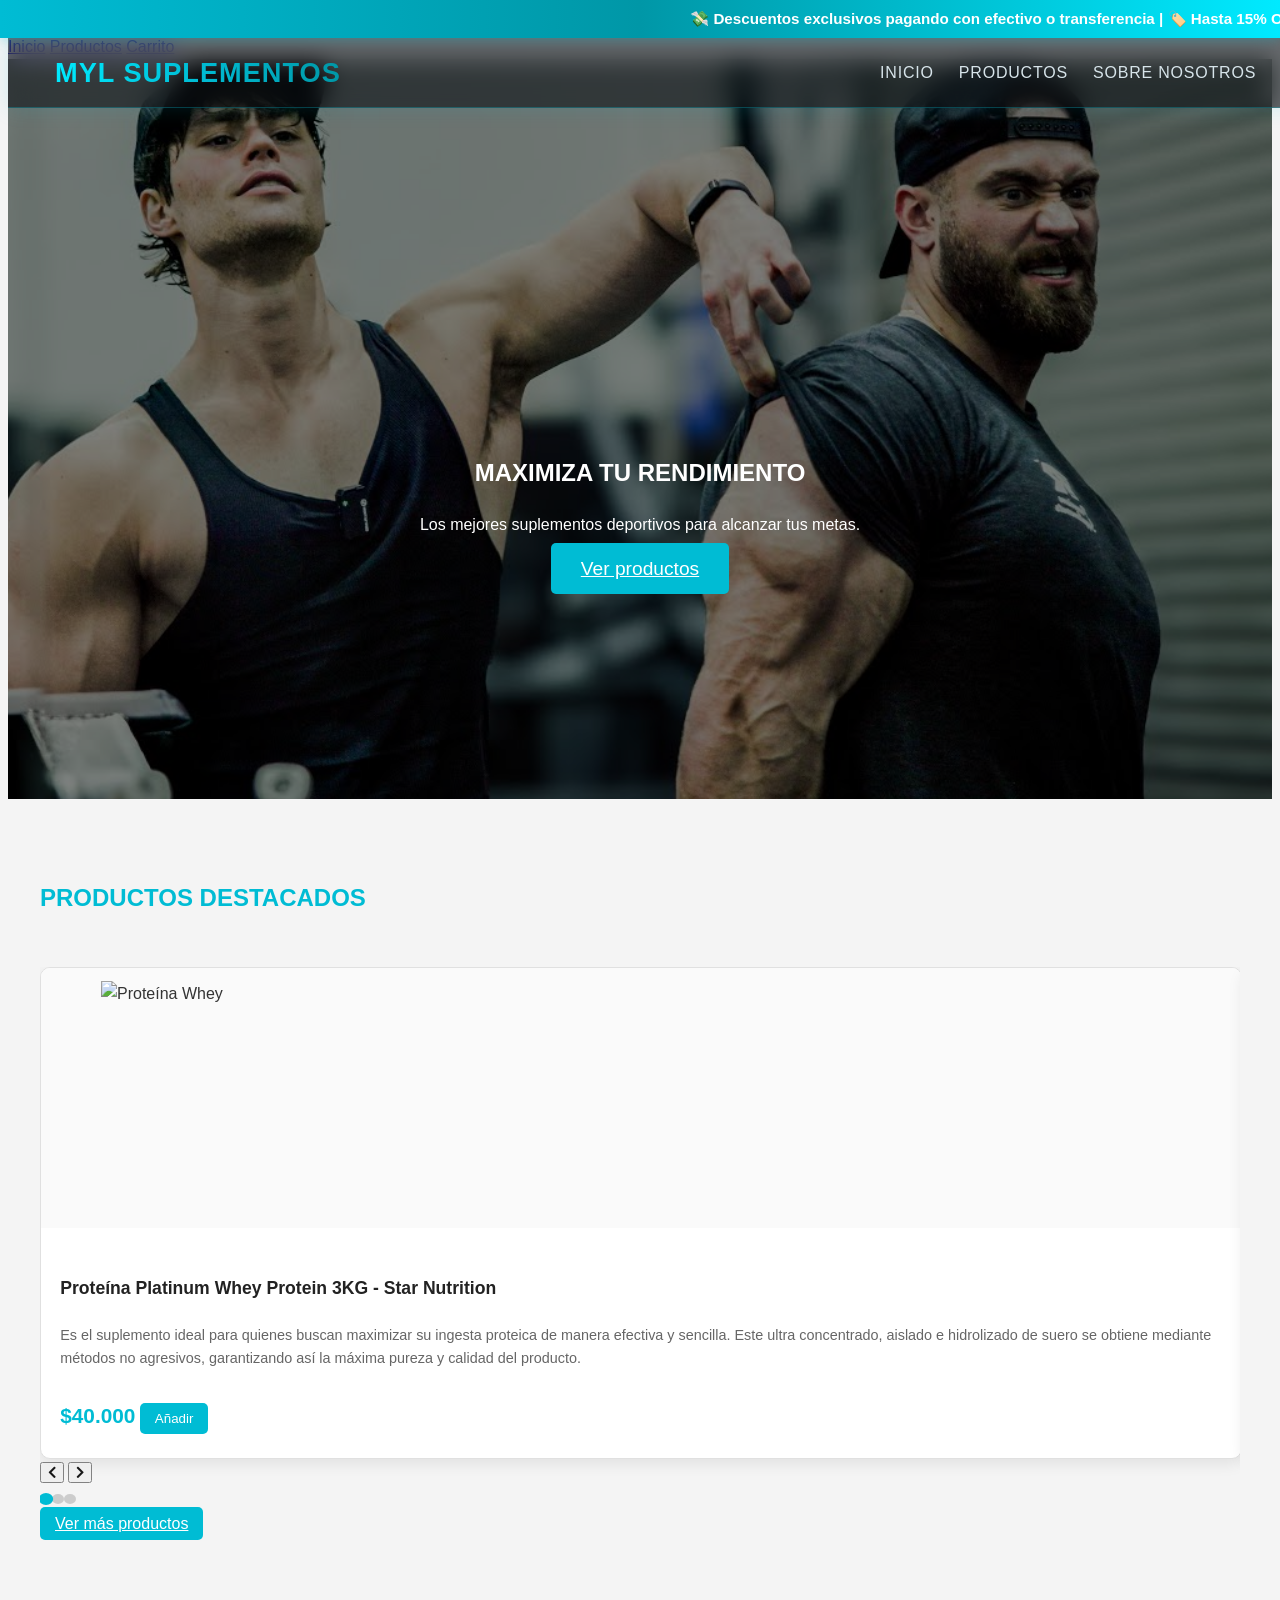
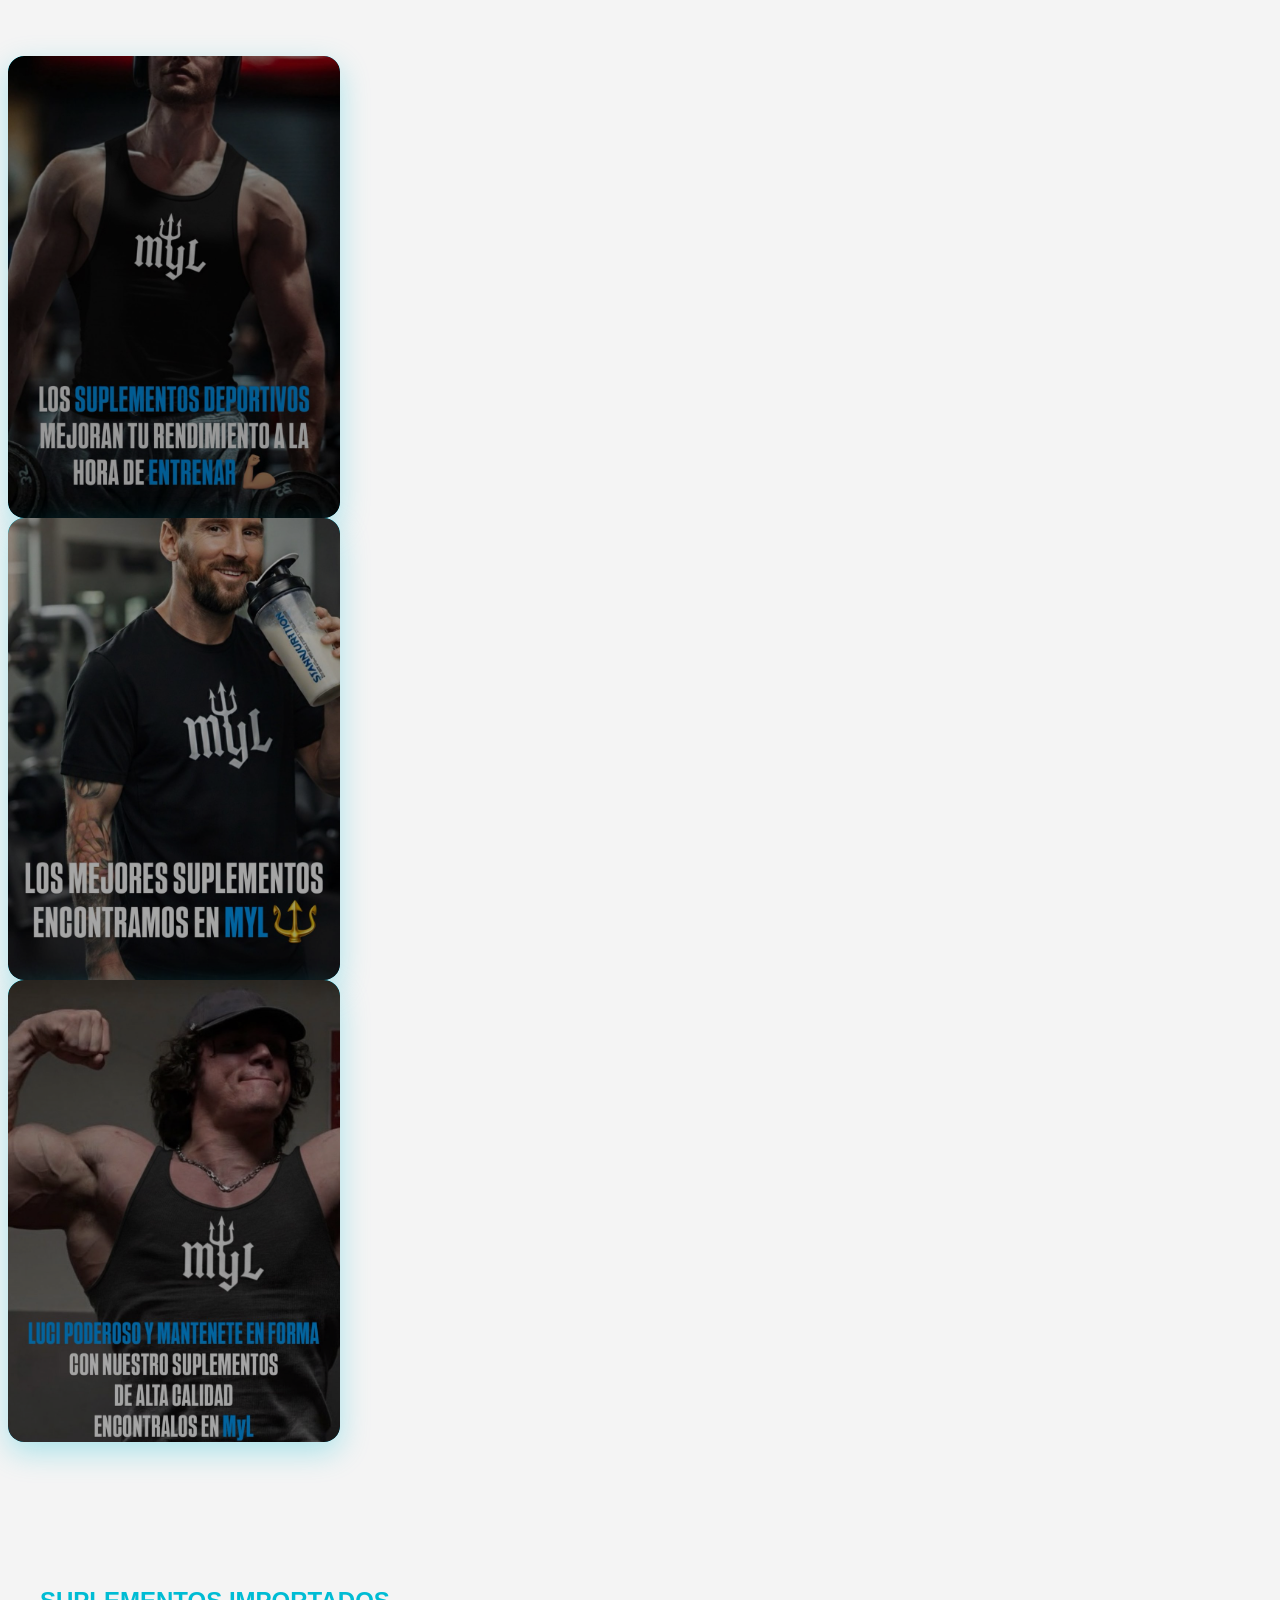
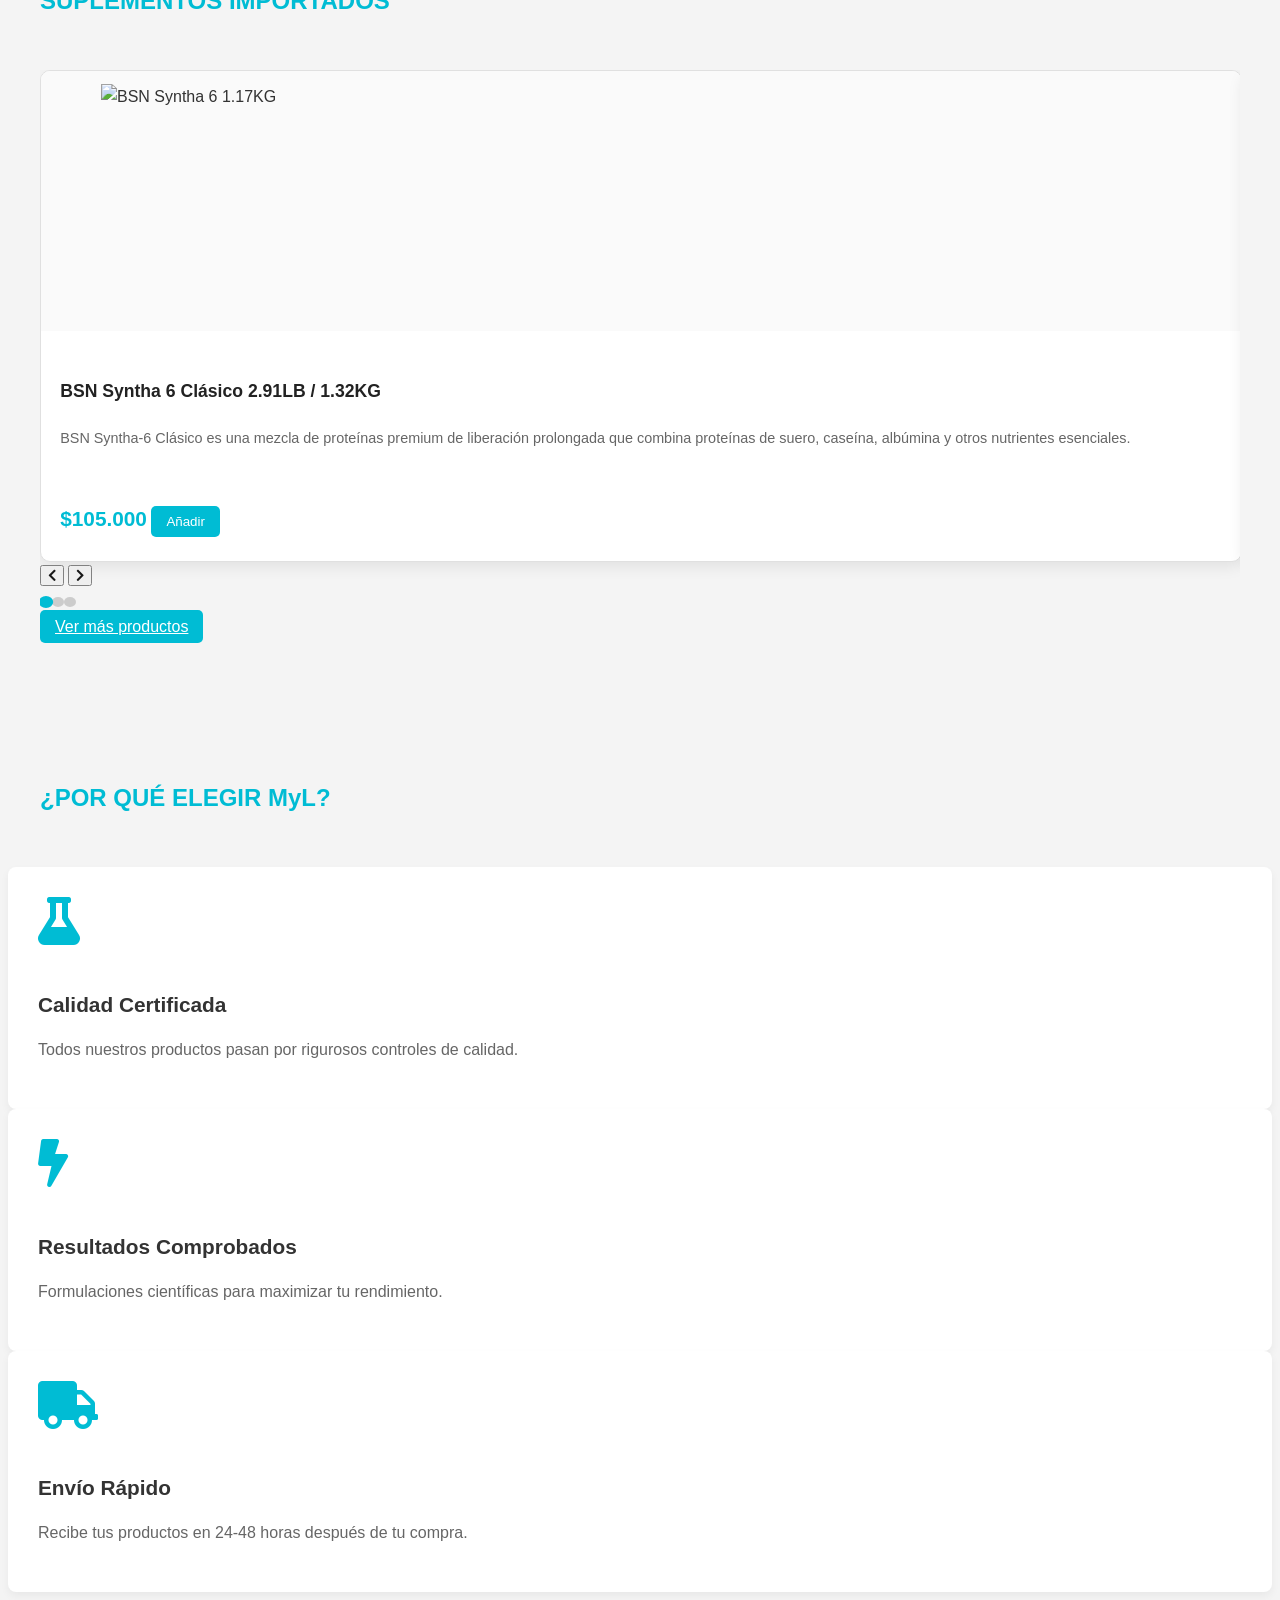
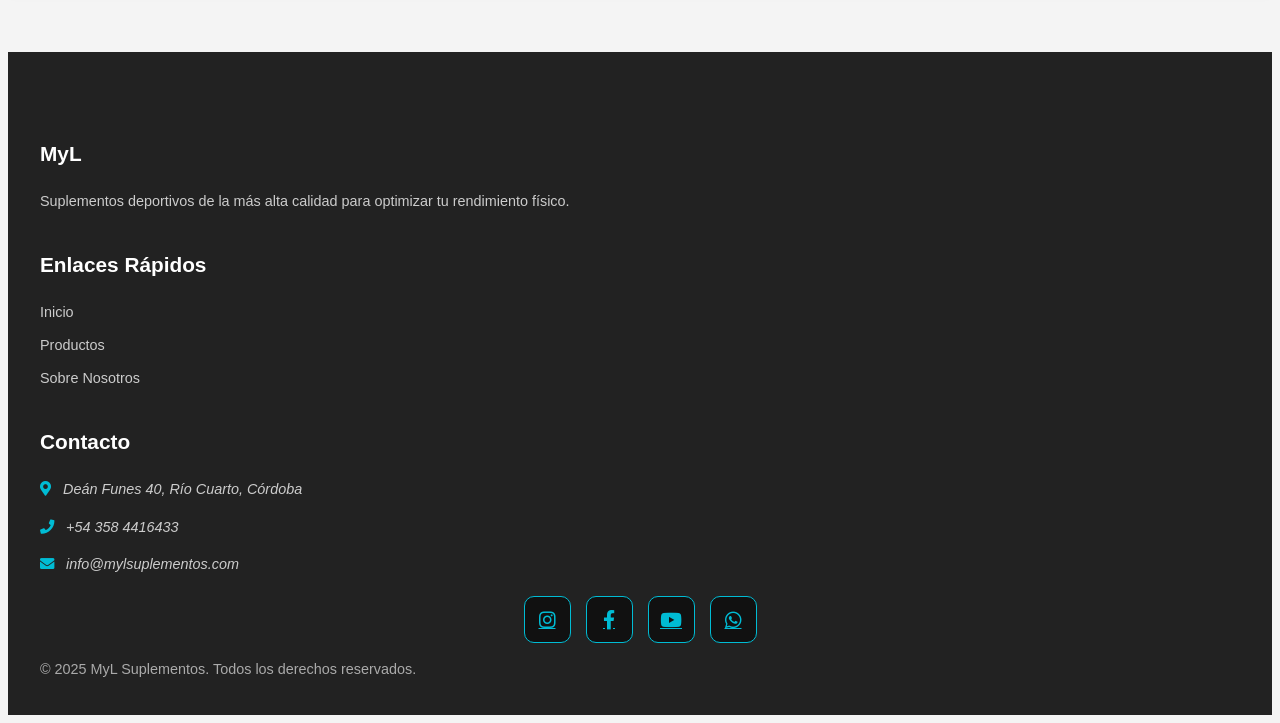
==== index.html @ dba3618d "mylsuplementos" ====
<!DOCTYPE html>
<html lang="es">
<head>
  <meta charset="UTF-8">
  <meta name="viewport" content="width=device-width, initial-scale=1.0">
  <title>Inicio - MyL Suplementos</title>

  <!-- Estilos personalizados -->
  <link rel="stylesheet" href="./css/styles.css">

  <!-- UnoCSS (solo como helper de grillas y utilidades) -->
  <script src="https://cdn.jsdelivr.net/npm/@unocss/runtime/uno.global.js"></script>
  <link rel="stylesheet" href="https://cdn.jsdelivr.net/npm/@unocss/reset/tailwind.css">

  <!-- Font Awesome -->
  <link rel="stylesheet" href="https://cdnjs.cloudflare.com/ajax/libs/font-awesome/5.15.4/css/all.min.css">
  <link rel="shortcut icon" href="/images/logo/logo.png" type="image/x-icon">
</head>
<body>

 <!-- Banner superior dinámico -->
<div class="top-banner">
  <div class="banner-track">
    💸 Descuentos exclusivos pagando con <strong>efectivo o transferencia</strong> | 🏷️ Hasta <strong>15% OFF</strong> en productos seleccionados | 🚚 Envíos gratis en compras mayores a <strong>$50.000</strong>
  </div>
</div>

<!-- Navbar Profesional -->
<nav class="navbar">
  <div class="container navbar-content">
    <!-- Logo -->
    <a href="index.html" class="navbar-brand">MyL Suplementos</a>

    <!-- Botón menú hamburguesa -->
    <button class="menu-toggle" id="menu-toggle" aria-label="Abrir menú">
      <i class="fas fa-bars"></i>
    </button>

    <!-- Enlaces -->
    <div class="navbar-links" id="navbar-links">
      <a href="index.html" class="nav-link">Inicio</a>
      <a href="productos.html" class="nav-link">Productos</a>
      <a href="sobrenosotros.html" class="nav-link">Sobre Nosotros</a>
      <a href="cart.html" class="nav-link cart-link">
        <i class="fas fa-shopping-cart"></i>
        <span id="cart-count">0</span>
      </a>
    </div>
  </div>
</nav>

<!-- Menú desktop -->
      <nav class="hidden md:flex space-x-6">
        <a href="index.html" class="hover:text-cyan-600 transition">Inicio</a>
        <a href="productos.html" class="hover:text-cyan-600 transition">Productos</a>
        <a href="cart.html" class="hover:text-cyan-600 transition relative">
          Carrito
          <span id="cart-count" class="hidden absolute -top-2 -right-3 bg-cyan-600 text-white text-xs rounded-full px-1.5"></span>
        </a>
      </nav>
    </div>


 <!-- Menú mobile -->
    <nav id="mobile-menu" class="hidden flex-col bg-white border-t border-gray-200 md:hidden">
      <a href="index.html" class="py-2 px-4 border-b border-gray-100 hover:bg-gray-50">Inicio</a>
      <a href="productos.html" class="py-2 px-4 border-b border-gray-100 hover:bg-gray-50">Productos</a>
      <a href="cart.html" class="py-2 px-4 hover:bg-gray-50">Carrito</a>
    </nav>
  </header>

<!-- Catálogo de Productos -->
<section class="catalogo-section relative py-16 px-4 bg-cover bg-center">
  <div class="container mx-auto overlay rounded-xl p-8">
    <h2 class="text-center text-3xl font-bold mb-2">MAXIMIZA TU <span class="text-cyan-400">RENDIMIENTO</span></h2>
    <p class="text-center text-lg mb-10 text-gray-300">Los mejores suplementos deportivos para alcanzar tus metas.</p>

    <div class="grid grid-cols-1 md:grid-cols-3 gap-8">
      <!-- Aquí van tus productos -->
    </div>

    <div class="text-center mt-8">
      <a href="productos.html" class="btn-accent btn-lg inline-flex items-center gap-2">Ver productos</a>
    </div>
  </div>
</section>

  <!-- PRODUCTOS DESTACADOS -->
<section id="productos" class="py-16 bg-gray-100">
  <div class="container mx-auto relative">
    <h2 class="section-title text-center mb-10">
      <span class="text-accent">PRODUCTOS DESTACADOS</span>
    </h2>

    <div class="carousel-container relative overflow-hidden">
      <div class="carousel-track flex transition-transform duration-700 ease-in-out">
        <!-- Producto 1 -->
        <div class="product-card min-w-full md:min-w-[33.3333%]">
          <div class="product-image">
            <img src="https://starnutrition.com.ar/cdn/shop/files/PWP-3Kg-Strawberry.png?v=1718218523&width=550" alt="Proteína Whey">
          </div>
          <div class="product-body">
            <h5 class="product-title">Proteína Platinum Whey Protein 3KG - Star Nutrition</h5>
            <p class="product-description">Es el suplemento ideal para quienes buscan maximizar su ingesta proteica de manera efectiva y sencilla. Este ultra concentrado, aislado e hidrolizado de suero se obtiene mediante métodos no agresivos, garantizando así la máxima pureza y calidad del producto.</p>
            <div class="flex justify-between items-center mt-4">
              <span class="product-price">$40.000</span>
              <button class="btn-accent add-to-cart" data-product-id="1" data-product-name="Proteína Whey Protein 3KG" data-price="40000">Añadir</button>
            </div>
          </div>
        </div>

        <!-- Producto 2 -->
        <div class="product-card min-w-full md:min-w-[33.3333%]">
          <div class="product-image">
            <img src="https://starnutrition.com.ar/cdn/shop/files/CreatineM-300g.png?v=1718218487" alt="Creatina">
          </div>
          <div class="product-body">
            <h5 class="product-title">Creatina Monohidratada 300G - Star Nutrition</h5>
            <p class="product-description">Es un suplemento premium diseñado para maximizar tu rendimiento y ayudarte a alcanzar tus metas fitness para mejorar el rendimiento físico y aumentar la masa muscular.</p>
            <div class="flex justify-between items-center mt-4">
              <span class="product-price">$34.000</span>
              <button class="btn-accent add-to-cart" data-product-id="2" data-product-name="Creatina 300G" data-price="34000">Añadir</button>
            </div>
          </div>
        </div>

        <!-- Producto 3 -->
        <div class="product-card min-w-full md:min-w-[33.3333%]">
          <div class="product-image">
            <img src="https://starnutrition.com.ar/cdn/shop/files/PumpV8-WMEL_256a8bca-27cd-4ba8-8dc8-edffe507986d.png?v=1719843200" alt="Pre Entreno">
          </div>
          <div class="product-body">
            <h5 class="product-title">Pre Entreno Pump V8 285G</h5>
            <p class="product-description">Es el nuevo pre-entreno con una fórmula 100% renovada, ideal para quienes buscan maximizar su rendimiento deportivo.</p>
            <div class="flex justify-between items-center mt-4">
              <span class="product-price">$37.000</span>
              <button class="btn-accent add-to-cart" data-product-id="3" data-product-name="Pre Entreno Pump V8" data-price="37000">Añadir</button>
            </div>
          </div>
        </div>
      </div>

      <!-- Botones -->
      <button class="prev-btn absolute top-1/2 left-4 transform -translate-y-1/2 z-20 bg-cyan-600 text-white px-4 py-3 rounded-full shadow-md hover:bg-cyan-700">
        <i class="fas fa-chevron-left"></i>
      </button>
      <button class="next-btn absolute top-1/2 right-4 transform -translate-y-1/2 z-20 bg-cyan-600 text-white px-4 py-3 rounded-full shadow-md hover:bg-cyan-700">
        <i class="fas fa-chevron-right"></i>
      </button>

      <!-- Indicadores -->
      <div class="carousel-indicators flex justify-center mt-8 gap-2 z-10 relative"></div>
    </div>

    <div class="text-center mt-10">
      <a href="productos.html" class="btn-accent btn-lg inline-flex items-center gap-2">Ver más productos</a>
    </div>
  </div>
</section>
 
<!-- Sección triple de tarjetas promocionales -->
<section class="py-20 bg-gray-950 flex flex-col md:flex-row justify-center items-center gap-10 text-center">
  <!-- Card 1: David Laid -->
  <div class="card myl-card">
    <div class="card-info">
    </div>
  </div>

  <!-- Card 2: Messi -->
  <div class="card myl-card myl-card-messi">
    <div class="card-info">
    </div>
  </div>

  <!-- Card 3: Sam Sulek -->
  <div class="card myl-card myl-card-sam">
    <div class="card-info">

    </div>
  </div>
</section>

<!-- SUPLEMENTOS IMPORTADOS -->
<section id="importados" class="py-16 bg-gray-100">
  <div class="container mx-auto relative">
    <h2 class="section-title text-center mb-10">
      <span class="text-accent">SUPLEMENTOS IMPORTADOS</span>
    </h2>

    <!-- Carrusel -->
    <div class="carousel-container relative overflow-hidden">
      <div class="carousel-track flex transition-transform duration-700 ease-in-out">
        
        <!-- Producto 1 -->
        <div class="product-card min-w-full md:min-w-[33.3333%]">
          <div class="product-image">
            <img src="https://acdn-us.mitiendanube.com/stores/006/011/728/products/bsn-syntha-6-basic_pastel-de-canela-tostado-1-17kg_01-editado-96f55e70aed107262117496044057549-1024-1024.webp" alt="BSN Syntha 6 1.17KG">
          </div>
          <div class="product-body">
            <h5 class="product-title">BSN Syntha 6 Clásico 2.91LB / 1.32KG</h5>
            <p class="product-description">
              BSN Syntha-6 Clásico es una mezcla de proteínas premium de liberación prolongada que combina proteínas de suero, caseína, albúmina y otros nutrientes esenciales. 
            </p>
            <div class="flex justify-between items-center mt-4">
              <span class="product-price">$105.000</span>
              <button class="btn-accent add-to-cart" data-product-id="5" data-product-name="BSN Syntha 6 Clasico 2.91LB/1.32KG" data-price="105000">Añadir</button>
            </div>
          </div>
        </div>

        <!-- Producto 2 -->
        <div class="product-card min-w-full md:min-w-[33.3333%]">
          <div class="product-image">
            <img src="https://acdn-us.mitiendanube.com/stores/006/011/728/products/bsn-creatine-309g_01-6fcb4610d672b4a4ce17496039676463-1024-1024.webp" alt="BSN Creatina 300G">
          </div>
          <div class="product-body">
            <h5 class="product-title">BSN Creatine Monohydrate 309G</h5>
            <p class="product-description">
              La Creatina Monohidrato de BSN es un suplemento de alta calidad diseñado para aumentar la fuerza, potencia y rendimiento durante entrenamientos de alta intensidad. 
            </p>
            <div class="flex justify-between items-center mt-4">
              <span class="product-price">$55.000</span>
              <button class="btn-accent add-to-cart" data-product-id="6" data-product-name="BSN Creatine Monohydrate 309G" data-price="55000">Añadir</button>
            </div>
          </div>
        </div>

        <!-- Producto 3 -->
        <div class="product-card min-w-full md:min-w-[33.3333%]">
          <div class="product-image">
            <img src="https://acdn-us.mitiendanube.com/stores/006/011/728/products/xtrenght-best-whey-2-lbs-chocolate-b831e06cf715eda02c17502094071340-1024-1024.webp" alt="XTRENGHT Best Whey 2 LBS">
          </div>
          <div class="product-body">
            <h5 class="product-title">XTRENGHT Best Whey 2 LBS</h5>
            <p class="product-description">
              XTRENGHT Creatine 500 GRS es un suplemento de monohidrato de creatina micronizada de máxima pureza en formato económico, ideal para ciclos prolongados de entrenamiento.
            </p>
            <div class="flex justify-between items-center mt-4">
              <span class="product-price">$40.000</span>
              <button class="btn-accent add-to-cart" data-product-id="7" data-product-name="XTRENGHT Best Whey 2 LBS" data-price="40000">Añadir</button>
            </div>
          </div>
        </div>
      </div> <!-- Fin .carousel-track -->

      <!-- Botones -->
      <button class="prev-btn absolute top-1/2 left-4 transform -translate-y-1/2 z-20 bg-cyan-600 text-white px-4 py-3 rounded-full shadow-md hover:bg-cyan-700">
        <i class="fas fa-chevron-left"></i>
      </button>
      <button class="next-btn absolute top-1/2 right-4 transform -translate-y-1/2 z-20 bg-cyan-600 text-white px-4 py-3 rounded-full shadow-md hover:bg-cyan-700">
        <i class="fas fa-chevron-right"></i>
      </button>

      <!-- Indicadores -->
      <div class="carousel-indicators flex justify-center mt-8 gap-2 z-10 relative"></div>
    </div> <!-- Fin .carousel-container -->

    <div class="text-center mt-10">
      <a href="productos.html" class="btn-accent btn-lg inline-flex items-center gap-2">Ver más productos</a>
    </div>
  </div>
</section>


  <!-- Beneficios -->
  <section id="beneficios" class="py-16">
    <div class="container text-center mb-10">
      <h2 class="section-title"><span class="text-accent">¿POR QUÉ ELEGIR MyL?</span></h2>
    </div>
    <div class="grid grid-cols-1 md:grid-cols-3 gap-8">
      <div class="benefit-card text-center">
        <i class="fas fa-flask fa-3x"></i>
        <h4>Calidad Certificada</h4>
        <p>Todos nuestros productos pasan por rigurosos controles de calidad.</p>
      </div>
      <div class="benefit-card text-center">
        <i class="fas fa-bolt fa-3x"></i>
        <h4>Resultados Comprobados</h4>
        <p>Formulaciones científicas para maximizar tu rendimiento.</p>
      </div>
      <div class="benefit-card text-center">
        <i class="fas fa-truck fa-3x"></i>
        <h4>Envío Rápido</h4>
        <p>Recibe tus productos en 24-48 horas después de tu compra.</p>
      </div>
    </div>
  </section>

  <!-- Footer -->
  <footer class="contenedor-footer">
  <div class="container grid grid-cols-1 md:grid-cols-3 gap-8 text-center md:text-left">
    <!-- Columna 1 -->
    <div>
      <h5 class="footer-title">MyL</h5>
      <p>Suplementos deportivos de la más alta calidad para optimizar tu rendimiento físico.</p>
    </div>

    <!-- Columna 2 -->
    <div>
      <h5 class="footer-title">Enlaces Rápidos</h5>
      <ul class="footer-links">
        <li><a href="index.html">Inicio</a></li>
        <li><a href="productos.html">Productos</a></li>
        <li><a href="sobrenosotros.html">Sobre Nosotros</a></li>
      </ul>
    </div>

    <!-- Columna 3 -->
    <div>
      <h5 class="footer-title">Contacto</h5>
      <address>
        <p><i class="fas fa-map-marker-alt"></i> Deán Funes 40, Río Cuarto, Córdoba</p>
        <p><i class="fas fa-phone"></i> +54 358 4416433</p>
        <p><i class="fas fa-envelope"></i> info@mylsuplementos.com</p>
      </address>

      <!-- Redes Sociales -->
      <div class="footer-social">
        <a href="https://www.instagram.com/mylsuplementos" target="_blank" aria-label="Instagram" class="socialContainer containerInstagram">
          <i class="fab fa-instagram"></i>
        </a>
        <a href="https://www.facebook.com/mylsuplementos" target="_blank" aria-label="Facebook" class="socialContainer containerFacebook">
          <i class="fab fa-facebook-f"></i>
        </a>
        <a href="https://www.youtube.com/mylsuplementos" target="_blank" aria-label="Youtube" class="socialContainer containerYoutube">
          <i class="fab fa-youtube"></i>
        </a>
        <a href="https://wa.me/543584336441" target="_blank" aria-label="WhatsApp" class="socialContainer containerWhatsapp">
          <i class="fab fa-whatsapp"></i>
        </a>
      </div>
    </div>
  </div>

  <div class="container text-center border-top mt-8 pt-4">
    <p class="m-0">© 2025 MyL Suplementos. Todos los derechos reservados.</p>
  </div>
</footer>

<!-- Contenedor de notificaciones -->
<div id="toast-container" class="fixed bottom-4 right-4 space-y-2 z-50"></div>

<script src="/js/script.js"></script>

</body>
</html>
---- css/styles.css ----
/* Estilos Generales */
body {
    font-family: 'Arial', sans-serif;
    line-height: 1.6;
    color: #333;
    background-color: #f4f4f4;
}

.container {
    max-width: 1200px;
    margin: 0 auto;
    padding: 0 15px;
}

/* ==== BANNER SUPERIOR ANIMADO ==== */
.top-banner {
  position: fixed;
  top: 0;
  left: 0;
  width: 100%;
  height: 38px;
  overflow: hidden;
  background: linear-gradient(90deg, #00bcd4, #0097a7, #00eaff);
  color: #fff;
  font-weight: 600;
  font-size: 0.95rem;
  display: flex;
  align-items: center;
  justify-content: center;
  z-index: 1200; /* más alto que la navbar */
  box-shadow: 0 2px 12px rgba(0, 188, 212, 0.3);
}

.banner-track {
  white-space: nowrap;
  display: inline-block;
  animation: scroll-banner 20s linear infinite;
  padding-left: 100%;
}

@keyframes scroll-banner {
  from { transform: translateX(0); }
  to { transform: translateX(-100%); }
}

/* Ajuste del navbar para bajar debajo del banner */
.navbar {
  top: 38px !important; /* ahora el navbar baja justo debajo del banner */
}

/* ==== NAVBAR FUTURISTA PROFESIONAL ==== */
.navbar {
  position: fixed;
  top: 1;
  width: 100%;
  z-index: 1000;
  display: flex;
  justify-content: center;
  align-items: center;
  padding: 0.8rem 2rem;
  backdrop-filter: blur(12px);
  background: rgba(10, 15, 20, 0.6);
  border-bottom: 1px solid rgba(0, 188, 212, 0.3);
  box-shadow: 0 0 20px rgba(0, 188, 212, 0.15);
  transition: background 0.4s ease, box-shadow 0.4s ease;
}

.navbar:hover {
  background: rgba(10, 15, 20, 0.85);
  box-shadow: 0 0 25px rgba(0, 188, 212, 0.4);
}

/* Contenido interno */
.navbar-content {
  display: flex;
  align-items: center;
  justify-content: space-between;
  width: 100%;
  max-width: 1300px;
}

/* Marca (Logo / Nombre) */
.navbar-brand {
  font-size: 1.7rem;
  font-weight: 700;
  text-transform: uppercase;
  background: linear-gradient(90deg, #00eaff, #00bcd4, #0097a7);
  -webkit-background-clip: text;
  -webkit-text-fill-color: transparent;
  letter-spacing: 1px;
  transition: transform 0.3s ease;
}

.navbar-brand:hover {
  transform: scale(1.05);
}

/* Enlaces */
.navbar-links {
  display: flex;
  gap: 25px;
}

.nav-link {
  color: #d7e4ea;
  font-weight: 500;
  text-decoration: none;
  text-transform: uppercase;
  letter-spacing: 0.8px;
  position: relative;
  transition: color 0.3s ease;
}

.nav-link::after {
  content: "";
  position: absolute;
  bottom: -5px;
  left: 0;
  width: 0%;
  height: 2px;
  background: linear-gradient(90deg, #00eaff, #00bcd4);
  transition: width 0.3s ease;
}

.nav-link:hover {
  color: #00eaff;
}

.nav-link:hover::after {
  width: 100%;
}

/* Carrito */
.cart-link {
  position: relative;
}

.cart-link i {
  font-size: 1.3rem;
  color: #00eaff;
  transition: transform 0.3s ease;
}

.cart-link:hover i {
  transform: scale(1.2);
}

#cart-count {
  position: absolute;
  top: -8px;
  right: -10px;
  background: #00bcd4;
  color: #fff;
  font-size: 0.75rem;
  font-weight: bold;
  padding: 2px 6px;
  border-radius: 50%;
}

/* Buscador Futurista Minimal */
.navbar-search .search-box {
  display: flex;
  align-items: center;
  background: rgba(255, 255, 255, 0.08);
  border: 1px solid rgba(0, 188, 212, 0.3);
  border-radius: 50px;
  overflow: hidden;
  padding: 3px 10px;
  transition: border 0.3s ease, box-shadow 0.3s ease;
}

.navbar-search .search-box:hover {
  box-shadow: 0 0 10px rgba(0, 188, 212, 0.4);
  border-color: rgba(0, 188, 212, 0.6);
}

.navbar-search input {
  background: transparent;
  border: none;
  outline: none;
  color: #e0f7fa;
  padding: 8px 10px;
  font-size: 0.95rem;
  width: 180px;
}

.navbar-search button {
  background: none;
  border: none;
  color: #00eaff;
  font-size: 1rem;
  cursor: pointer;
  transition: color 0.3s ease, transform 0.3s ease;
}

.navbar-search button:hover {
  color: #ffffff;
  transform: scale(1.1);
}

/* Adaptación móvil */
@media (max-width: 768px) {
  .navbar-content {
    flex-direction: column;
    gap: 15px;
  }

  .navbar-links {
    flex-wrap: wrap;
    justify-content: center;
  }

  .navbar-search input {
    width: 140px;
  }
}

/* Sección Principal */
.catalogo-section {
    background-image: url("../images/fondopagina.jpg");
    background-size: cover;
    background-position: center;
    background-attachment: fixed;
    background-repeat: no-repeat;
    color: #fff;
    text-align: center;
    padding: 200px 15px 40px 15px;
    min-height: 500px;
    display: flex;
    align-items: center;
    justify-content: center;
    position: relative;
}


.catalogo-section::before {
    content: '';
    position: absolute;
    top: 0;
    left: 0;
    right: 0;
    bottom: 0;
    background-color: rgba(0, 0, 0, 0.5); /* Oscurece la imagen de fondo */
}

.catalogo-section .container {
    position: relative;
    z-index: 1;
}

.catalogo-title {
    font-size: 3.5rem;
    font-weight: bold;
    margin-bottom: 20px;
}

.text-accent {
    color: #00bcd4; /* Color de acento, ajusta según tu preferencia */
}

.catalogo-section .lead {
    font-size: 1.25rem;
    margin-bottom: 30px;
}

.catalogo-section .btn-lg {
    padding: 15px 30px;
    font-size: 1.2rem;
    border-radius: 5px;
    transition: background-color 0.3s ease, transform 0.3s ease;
}

.catalogo-section .btn-lg:hover {
    transform: translateY(-3px);
}

/* Secciones Generales */
section {
    padding: 60px 0;
}

.section-title {
    margin-bottom: 50px;
}

.section-title h2 {
    font-size: 2.5rem;
    font-weight: bold;
    color: #333;
    position: relative;
    display: inline-block;
    padding-bottom: 10px;
}

.section-title h2::after {
    content: '';
    position: absolute;
    left: 50%;
    bottom: 0;
    transform: translateX(-50%);
    height: 3px;
    width: 60px;
    background-color: #00bcd4; /* Color de acento */
}

/* Productos Destacados */
.productos-destacados {
    background-color: #fff;
}

.product-card {
    border: 1px solid #e0e0e0;
    border-radius: 8px;
    overflow: hidden;
    box-shadow: 0 4px 8px rgba(0,0,0,.05);
    transition: transform 0.3s ease, box-shadow 0.3s ease;
    display: flex;
    flex-direction: column;
}

.product-card:hover {
    transform: translateY(-5px);
    box-shadow: 0 8px 16px rgba(0,0,0,.1);
}

.product-image {
    height: 250px; /* Altura fija para las imágenes */
    display: flex;
    align-items: center;
    justify-content: center;
    overflow: hidden;
    background-color: #f9f9f9;
}

.product-image img {
    max-height: 100%;
    max-width: 100%;
    object-fit: contain; /* Asegura que la imagen se ajuste sin recortarse */
    padding: 10px; /* Pequeño padding para que no toque los bordes */
}

.product-body {
    padding: 20px;
    flex-grow: 1; /* Permite que el cuerpo del producto ocupe el espacio restante */
    display: flex;
    flex-direction: column;
    justify-content: space-between;
}

.product-title {
    font-size: 1.25rem;
    font-weight: bold;
    margin-bottom: 10px;
    color: #333;
}

.product-description {
    font-size: 0.9rem;
    color: #666;
    margin-bottom: 15px;
    flex-grow: 1; /* Permite que la descripción crezca */
}

.product-price {
    font-size: 1.3rem;
    font-weight: bold;
    color: #00bcd4; /* Color de acento */
}

.btn-accent {
    background-color: #00bcd4; /* Color de acento */
    color: #fff;
    border: none;
    padding: 8px 15px;
    border-radius: 5px;
    transition: background-color 0.3s ease;
}

.btn-accent:hover {
    background-color: #0097a7; /* Tono más oscuro del acento */
    color: #fff;
}

/* ==== Sección doble de tarjetas MyL ==== */
.myl-card {
  width: 320px;
  height: 450px;
  padding: 6px;
  border-radius: 1rem;
  overflow: hidden;
  background: linear-gradient(145deg, #00bcd4, #006d87);
  position: relative;
  z-index: 1;
  box-shadow: 0 10px 30px rgba(0, 188, 212, 0.3);
  transition: transform 0.3s ease, box-shadow 0.3s ease;
}

.myl-card:hover {
  transform: scale(1.05);
  box-shadow: 0 15px 40px rgba(0, 188, 212, 0.5);
}

/* Fondo de David Laid */
.myl-card::before {
  content: "";
  position: absolute;
  inset: 0;
  background: url("/images/card/carddavidlaid.jpeg") center/cover no-repeat;
  border-radius: 1rem;
  z-index: 0;
  filter: brightness(0.6);
  transition: filter 0.5s ease;
}

/* Fondo de Messi */
.myl-card-messi::before {
  background: url("/images/card/cardmessi.jpeg") center/cover no-repeat;
  filter: brightness(0.65);
}

.myl-card:hover::before,
.myl-card-messi:hover::before {
  filter: brightness(0.9);
}

.myl-card .card-info {
  position: relative;
  z-index: 2;
  height: 100%;
  display: flex;
  justify-content: center;
  align-items: center;
  padding: 1.5rem;
}

.myl-card .title {
  font-weight: bold;
  color: #fff;
  text-transform: uppercase;
  letter-spacing: 0.08em;
  font-size: 1.4rem;
  line-height: 1.4;
  text-shadow: 0 2px 6px rgba(0, 0, 0, 0.6);
}

/* ==== Fondo de Sam Sulek ==== */
.myl-card-sam::before {
  background: url("/images/card/cardsamsulek.jpeg") center/cover no-repeat;
  filter: brightness(0.65);
}

.myl-card-sam:hover::before {
  filter: brightness(0.9);
}

/* Ajuste responsive para tres cards */
@media (max-width: 1024px) {
  section.flex-col {
    flex-direction: column;
    gap: 2rem;
  }
}


/* Beneficios */
.benefecios {
    background-color: #f9f9f9;
}

.benefit-card {
    background-color: #fff;
    border-radius: 8px;
    box-shadow: 0 4px 8px rgba(0,0,0,.05);
    padding: 30px;
    transition: transform 0.3s ease, box-shadow 0.3s ease;
    height: 100%; /* Asegura que todas las tarjetas tengan la misma altura */
}

.benefit-card:hover {
    transform: translateY(-5px);
    box-shadow: 0 8px 16px rgba(0,0,0,.1);
}

.benefit-card i {
    color: #00bcd4; /* Color de acento para los iconos */
    margin-bottom: 15px;
}

.benefit-card h4 {
    font-size: 1.3rem;
    font-weight: bold;
    margin-bottom: 10px;
    color: #333;
}

.benefit-card p {
    color: #666;
}

/* Footer */
.contenedor-footer {
    background-color: #222; /* Color oscuro para el footer */
    color: #f4f4f4;
    padding: 50px 0 20px;
    font-size: 0.9rem;
}

.footer-title {
    font-size: 1.3rem;
    font-weight: bold;
    margin-bottom: 20px;
    color: #fff;
}

.contenedor-footer p {
    color: #ccc;
}

.footer-links {
    list-style: none;
    padding: 0;
}

.footer-links li {
    margin-bottom: 10px;
}

.footer-links a {
    color: #ccc;
    text-decoration: none;
    transition: color 0.3s ease;
}

.footer-links a:hover {
    color: #00bcd4; /* Color de acento al pasar el ratón */
}

.contenedor-footer address p {
    margin-bottom: 10px;
}

.contenedor-footer address i {
    margin-right: 8px;
    color: #00bcd4; /* Color de acento para los iconos de contacto */
}

.contenedor-footer .border-top {
    border-color: #444 !important;
}

.contenedor-footer .m-0 {
    color: #aaa;
}

/* Media Queries para Responsividad */
@media (max-width: 768px) {
    .hero-title {
        font-size: 2.5rem;
    }

    .seccion-hero {
        padding: 80px 0;
    }

    .section-title h2 {
        font-size: 2rem;
    }

    .product-card, .benefit-card {
        margin-bottom: 30px;
    }

    .col-md-4 {
        margin-bottom: 30px; /* Espacio entre columnas en pantallas pequeñas */
    }

    .navbar-collapse {
        text-align: center;
    }

    .navbar-nav .nav-item {
        margin-left: 0;
        margin-bottom: 10px;
    }
}

@media (max-width: 576px) {
    .hero-title {
        font-size: 2rem;
    }

    .seccion-hero .lead {
        font-size: 1rem;
    }

    .seccion-hero .btn-lg {
        padding: 10px 20px;
        font-size: 1rem;
    }

    .section-title h2 {
        font-size: 1.8rem;
    }

    .product-title {
        font-size: 1.1rem;
    }

    .product-price {
        font-size: 1.1rem;
    }

    .benefit-card h4 {
        font-size: 1.1rem;
    }

    @keyframes fade-in-up {
  from { opacity: 0; transform: translateY(10px); }
  to { opacity: 1; transform: translateY(0); }
}

.animate-fade-in-up {
  animation: fade-in-up 0.3s ease-out;
}

}

/* ==== Redes Sociales del Footer ==== */
.footer-social {
  display: flex;
  justify-content: center;
  gap: 15px;
  margin-top: 20px;
}

.socialContainer {
  width: 45px;
  height: 45px;
  background-color: #111;
  border: 1px solid #00bcd4;
  border-radius: 10px;
  display: flex;
  align-items: center;
  justify-content: center;
  color: #00bcd4;
  font-size: 1.2rem;
  transition: all 0.3s ease;
}

.socialContainer:hover {
  transform: translateY(-4px);
  color: #fff;
  background-color: #00bcd4;
  box-shadow: 0 0 15px rgba(0, 188, 212, 0.6);
}

/* Colores específicos opcionales */
.containerInstagram:hover { background: #E4405F; border-color: #E4405F; }
.containerFacebook:hover { background: #1877F2; border-color: #1877F2; }
.containerYoutube:hover { background: #c20a13; border-color: #c20a13; }
.containerWhatsapp:hover { background: #25D366; border-color: #25D366; }

/* Adaptación para móviles */
@media (max-width: 768px) {
  .footer-social {
    justify-content: center;
    flex-wrap: wrap;
  }
}

/* Estilos para notificaciones tipo toast */
#toast-container {
    position: fixed;
    bottom: 20px;
    right: 20px;
    z-index: 9999;
}

/* ==== CARRUSEL PROFESIONAL ==== */
.carousel-container {
  position: relative;
  width: 100%;
  overflow: hidden;
}

.carousel-track {
  display: flex;
  transition: transform 0.7s ease-in-out;
}

.carousel-track .product-card {
  flex: 0 0 100%;
  max-width: 100%;
}

@media (min-width: 768px) {
  .carousel-track .product-card {
    flex: 0 0 33.3333%;
    max-width: 33.3333%;
  }
}

/* Centrar contenido dentro de cada tarjeta */
.product-card {
  background: #fff;
  display: flex;
  flex-direction: column;
  justify-content: space-between;
  border-radius: 10px;
  overflow: hidden;
  box-shadow: 0 5px 15px rgba(0,0,0,0.08);
  transition: transform 0.3s ease, box-shadow 0.3s ease;
}

.product-card:hover {
  transform: translateY(-6px);
  box-shadow: 0 10px 20px rgba(0,0,0,0.15);
}

/* Imagenes uniformes */
.product-image {
  width: 100%;
  height: 260px;
  display: flex;
  align-items: center;
  justify-content: center;
  background: #fafafa;
  overflow: hidden;
}

.product-image img {
  width: 90%;
  height: 90%;
  object-fit: contain;
  transition: transform 0.4s ease;
}

.product-image img:hover {
  transform: scale(1.08);
}

/* Ajuste del título y precio */
.product-body {
  padding: 1rem 1.2rem 1.5rem;
  text-align: left;
}

.product-title {
  font-size: 1.1rem;
  font-weight: 600;
  color: #222;
  margin-bottom: 0.5rem;
}

.product-description {
  font-size: 0.9rem;
  color: #666;
  min-height: 60px;
}

/* Botones del carrusel */
.carousel-container .prev-btn,
.carousel-container .next-btn {
  opacity: 0.9;
  transition: opacity 0.3s ease, transform 0.3s ease;
}

.carousel-container .prev-btn:hover,
.carousel-container .next-btn:hover {
  opacity: 1;
  transform: scale(1.1);
}

/* Indicadores (puntos) */
.carousel-indicators button {
  width: 10px;
  height: 10px;
  border-radius: 50%;
  border: none;
  background-color: #ccc;
  transition: background-color 0.3s ease, transform 0.3s ease;
}

.carousel-indicators button.active,
.carousel-indicators button:hover {
  background-color: #00bcd4;
  transform: scale(1.2);
}

/* ==== FILTROS DE PRODUCTOS ==== */
.filter-bar {
  display: flex;
  justify-content: center;
  flex-wrap: wrap;
  gap: 10px;
  margin-top: 2rem;
  margin-bottom: 2rem;
}

.filter-btn {
  background-color: #1e293b;
  color: #fff;
  border: none;
  padding: 10px 18px;
  border-radius: 9999px;
  cursor: pointer;
  transition: all 0.25s ease;
  font-weight: 500;
}

.filter-btn.active,
.filter-btn:hover {
  background-color: #00bcd4;
  color: #000;
}

/* Grilla de productos adaptativa */
.product-grid {
  display: grid;
  grid-template-columns: repeat(auto-fit, minmax(280px, 1fr));
  gap: 2rem;
  margin-top: 2.5rem;
}

/* Ajuste para tarjetas dentro de productos.html */
.product-card {
  transition: transform 0.2s ease, box-shadow 0.2s ease;
}

.product-card:hover {
  transform: scale(1.03);
  box-shadow: 0 6px 18px rgba(0, 0, 0, 0.15);
}

/* ==== MENÚ HAMBURGUESA RESPONSIVE ==== */

/* Botón hamburguesa visible solo en mobile */
.menu-toggle {
  display: none;
  background: none;
  border: none;
  color: #00eaff;
  font-size: 1.8rem;
  cursor: pointer;
  transition: transform 0.3s ease;
}

.menu-toggle:hover {
  transform: scale(1.15);
}

/* Comportamiento en pantallas pequeñas */
@media (max-width: 768px) {
  .menu-toggle {
    display: block;
  }

  .navbar-content {
    flex-direction: row;
    justify-content: space-between;
    align-items: center;
  }

  .navbar-links {
    position: absolute;
    top: 70px; /* debajo del navbar */
    left: 0;
    width: 100%;
    background: rgba(10, 15, 20, 0.95);
    flex-direction: column;
    align-items: center;
    gap: 20px;
    padding: 20px 0;
    display: none;
    border-top: 1px solid rgba(0, 188, 212, 0.3);
    box-shadow: 0 10px 25px rgba(0, 0, 0, 0.4);
  }

  .navbar-links.active {
    display: flex;
    animation: slideDown 0.3s ease forwards;
  }

  @keyframes slideDown {
    from { opacity: 0; transform: translateY(-10px); }
    to { opacity: 1; transform: translateY(0); }
  }

  .nav-link {
    font-size: 1.1rem;
  }
}

/* ======================================= */
/* 🔹 MEJORAS VISUALES MOBILE / RESPONSIVE */
/* ======================================= */

@media (max-width: 768px) {
  /* === General === */
  body {
    font-size: 15px;
    overflow-x: hidden;
  }

  .container {
    padding: 0 10px;
  }

  section {
    padding: 40px 0;
  }

  /* === Banner y Navbar === */
  .top-banner {
    font-size: 0.8rem;
    padding: 5px 10px;
    text-align: center;
  }

  .navbar {
    padding: 0.7rem 1rem;
  }

  .navbar-brand {
    font-size: 1.3rem;
  }

  /* === Hero / Catálogo === */
  .catalogo-section {
    background-attachment: scroll;
    padding: 120px 15px 50px;
    min-height: 400px;
  }

  .catalogo-section h2 {
    font-size: 1.8rem;
    line-height: 1.2;
  }

  .catalogo-section p {
    font-size: 1rem;
    margin-bottom: 1.5rem;
  }

  .catalogo-section .btn-accent {
    font-size: 1rem;
    padding: 10px 18px;
  }

  /* === Cards (productos, destacados, importados) === */
  .product-card {
    margin: 0 auto;
    width: 95%;
    max-width: 360px;
  }

  .product-body {
    text-align: center;
  }

  .product-image {
    height: 220px;
  }

  .product-title {
    font-size: 1rem;
  }

  .product-description {
    font-size: 0.85rem;
  }

  .product-price {
    font-size: 1.1rem;
  }

  /* === Carruseles === */
  .carousel-container {
    padding: 0 10px;
  }

  .carousel-container .prev-btn,
  .carousel-container .next-btn {
    display: none; /* Ocultamos flechas en mobile para más espacio */
  }

  .carousel-indicators {
    margin-top: 1rem;
  }

  /* === Cards Promocionales (David, Messi, Sam) === */
  .myl-card {
    width: 90%;
    height: 380px;
  }

  section.flex-col {
    gap: 1.5rem;
  }

  /* === Beneficios === */
  .benefit-card {
    padding: 20px;
  }

  .benefit-card i {
    font-size: 2rem;
  }

  .benefit-card h4 {
    font-size: 1.1rem;
  }

  .benefit-card p {
    font-size: 0.9rem;
  }

  /* === Footer === */
  .contenedor-footer {
    text-align: center;
    padding: 40px 10px 20px;
  }

  .footer-title {
    font-size: 1.2rem;
  }

  .footer-social {
    margin-top: 15px;
    flex-wrap: wrap;
    justify-content: center;
    gap: 10px;
  }

  .socialContainer {
    width: 40px;
    height: 40px;
    font-size: 1rem;
  }
}

@media (max-width: 480px) {
  /* === Ajustes extra en pantallas muy pequeñas === */
  .navbar-brand {
    font-size: 1.1rem;
  }

  .catalogo-section h2 {
    font-size: 1.6rem;
  }

  .product-card {
    width: 100%;
    max-width: 330px;
  }

  .product-description {
    display: none; /* oculta descripción para hacerlo más compacto */
  }

  .btn-accent {
    font-size: 0.9rem;
  }
}

/* ======================================= */
/* ✨ EFECTO DE APARICIÓN AL HACER SCROLL */
/* ======================================= */

.reveal {
  opacity: 0;
  transform: translateY(40px);
  transition: all 0.7s ease-out;
}

.reveal.active {
  opacity: 1;
  transform: translateY(0);
}

/* para evitar que el footer se superponga en pantallas pequeñas */
main.container {
  padding-bottom: 90px; /* espacio para footer en móvil */
}
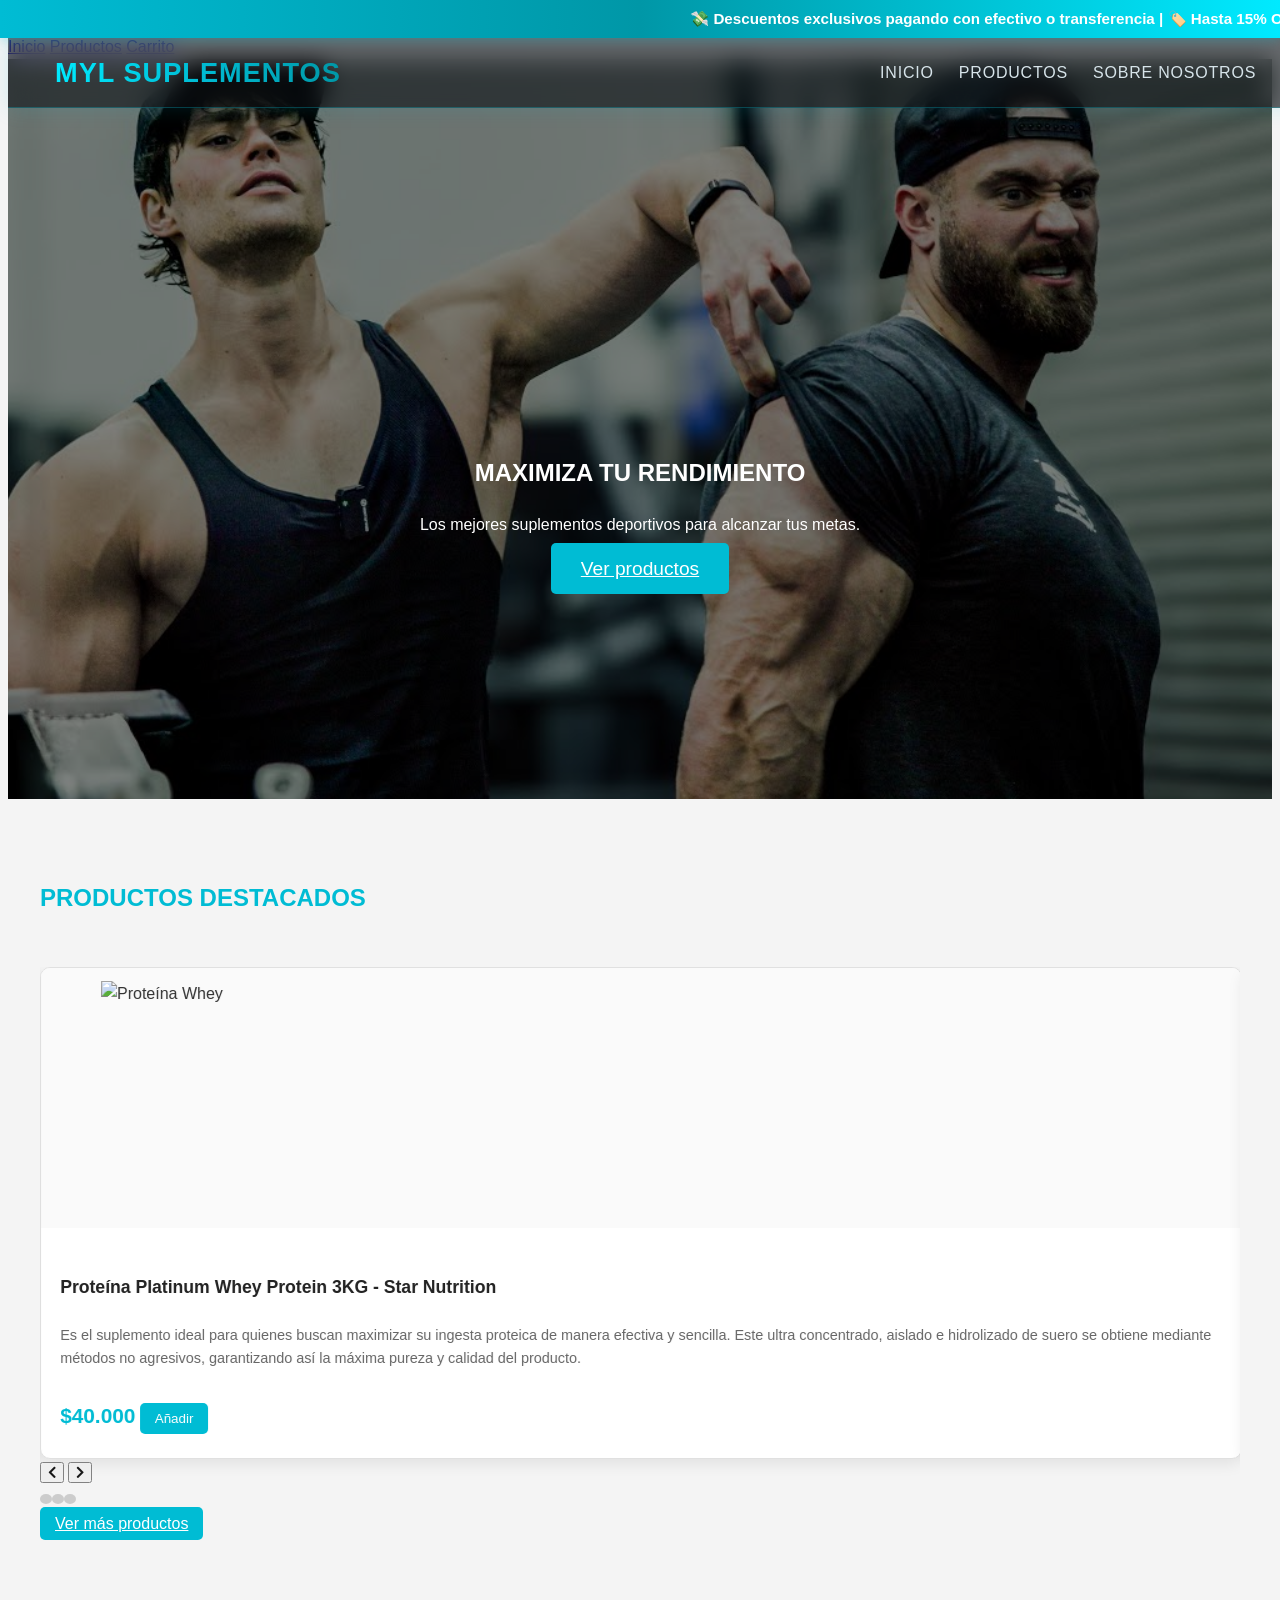
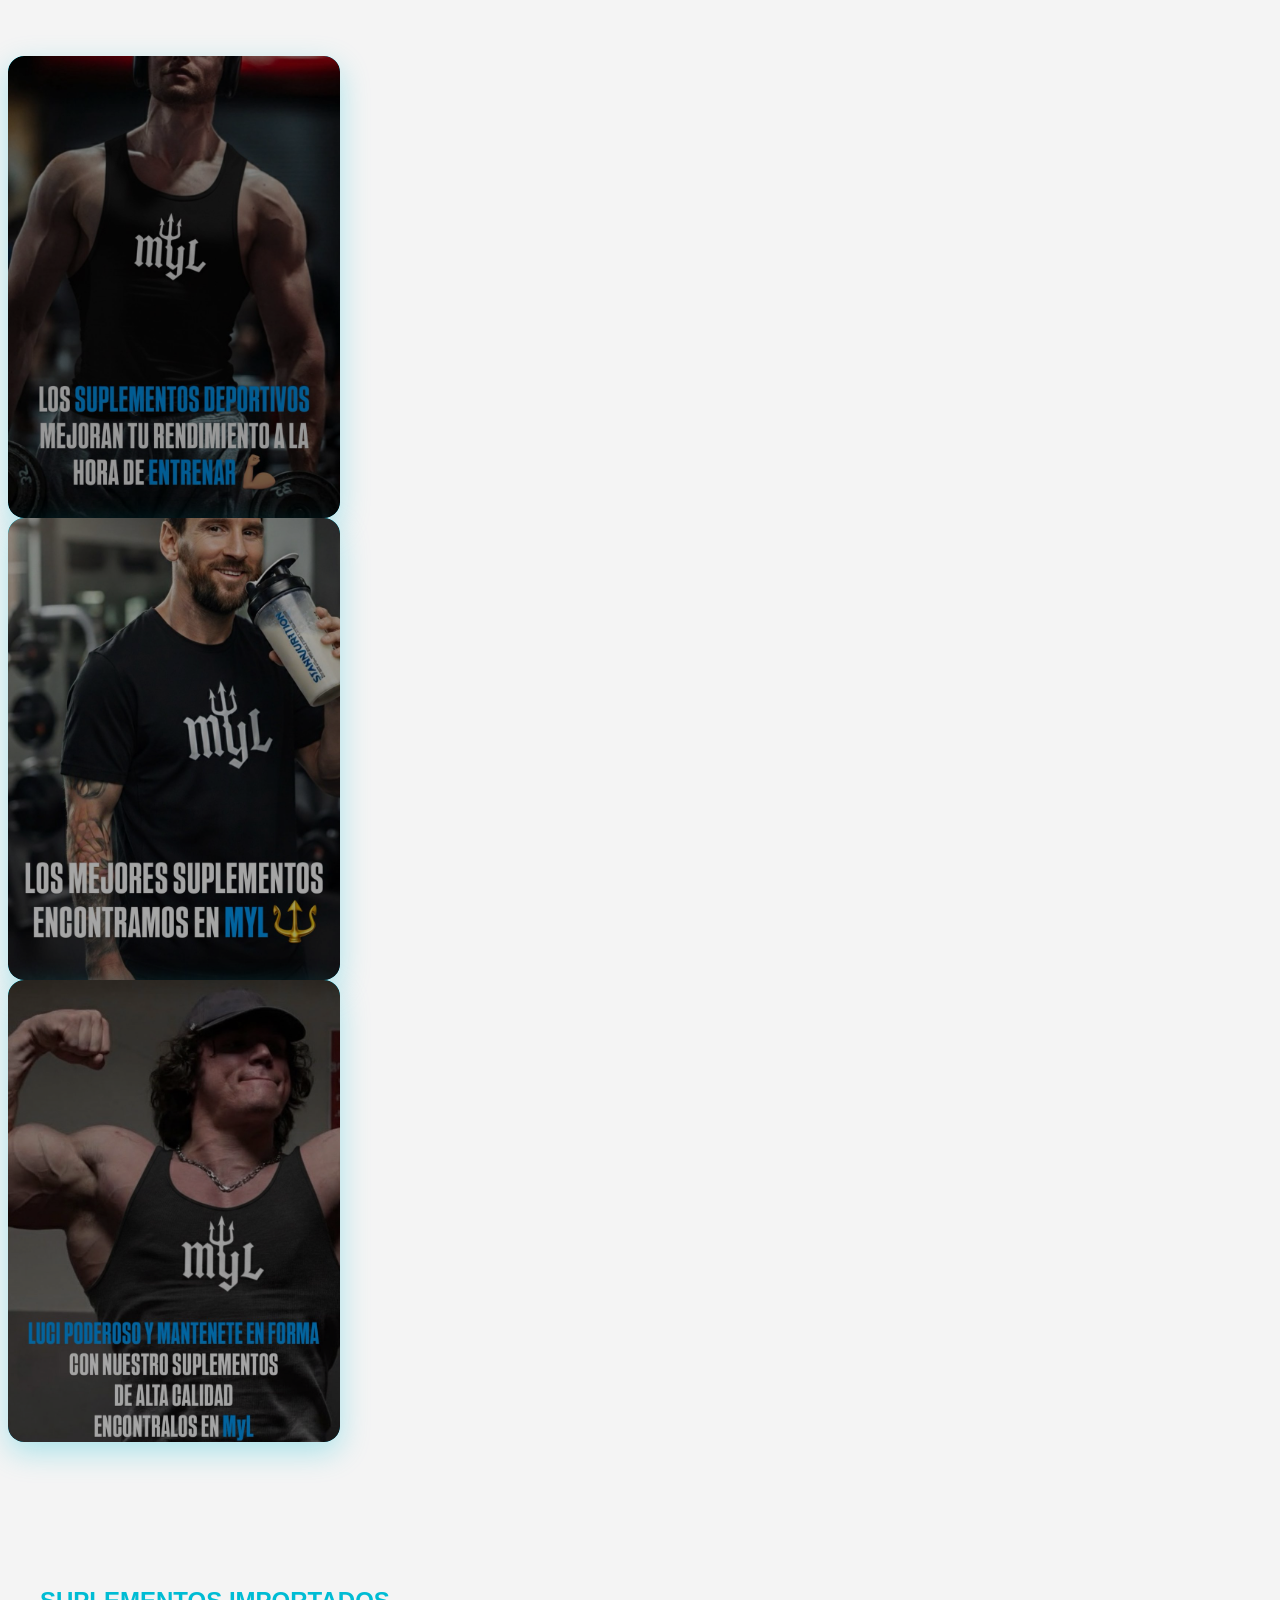
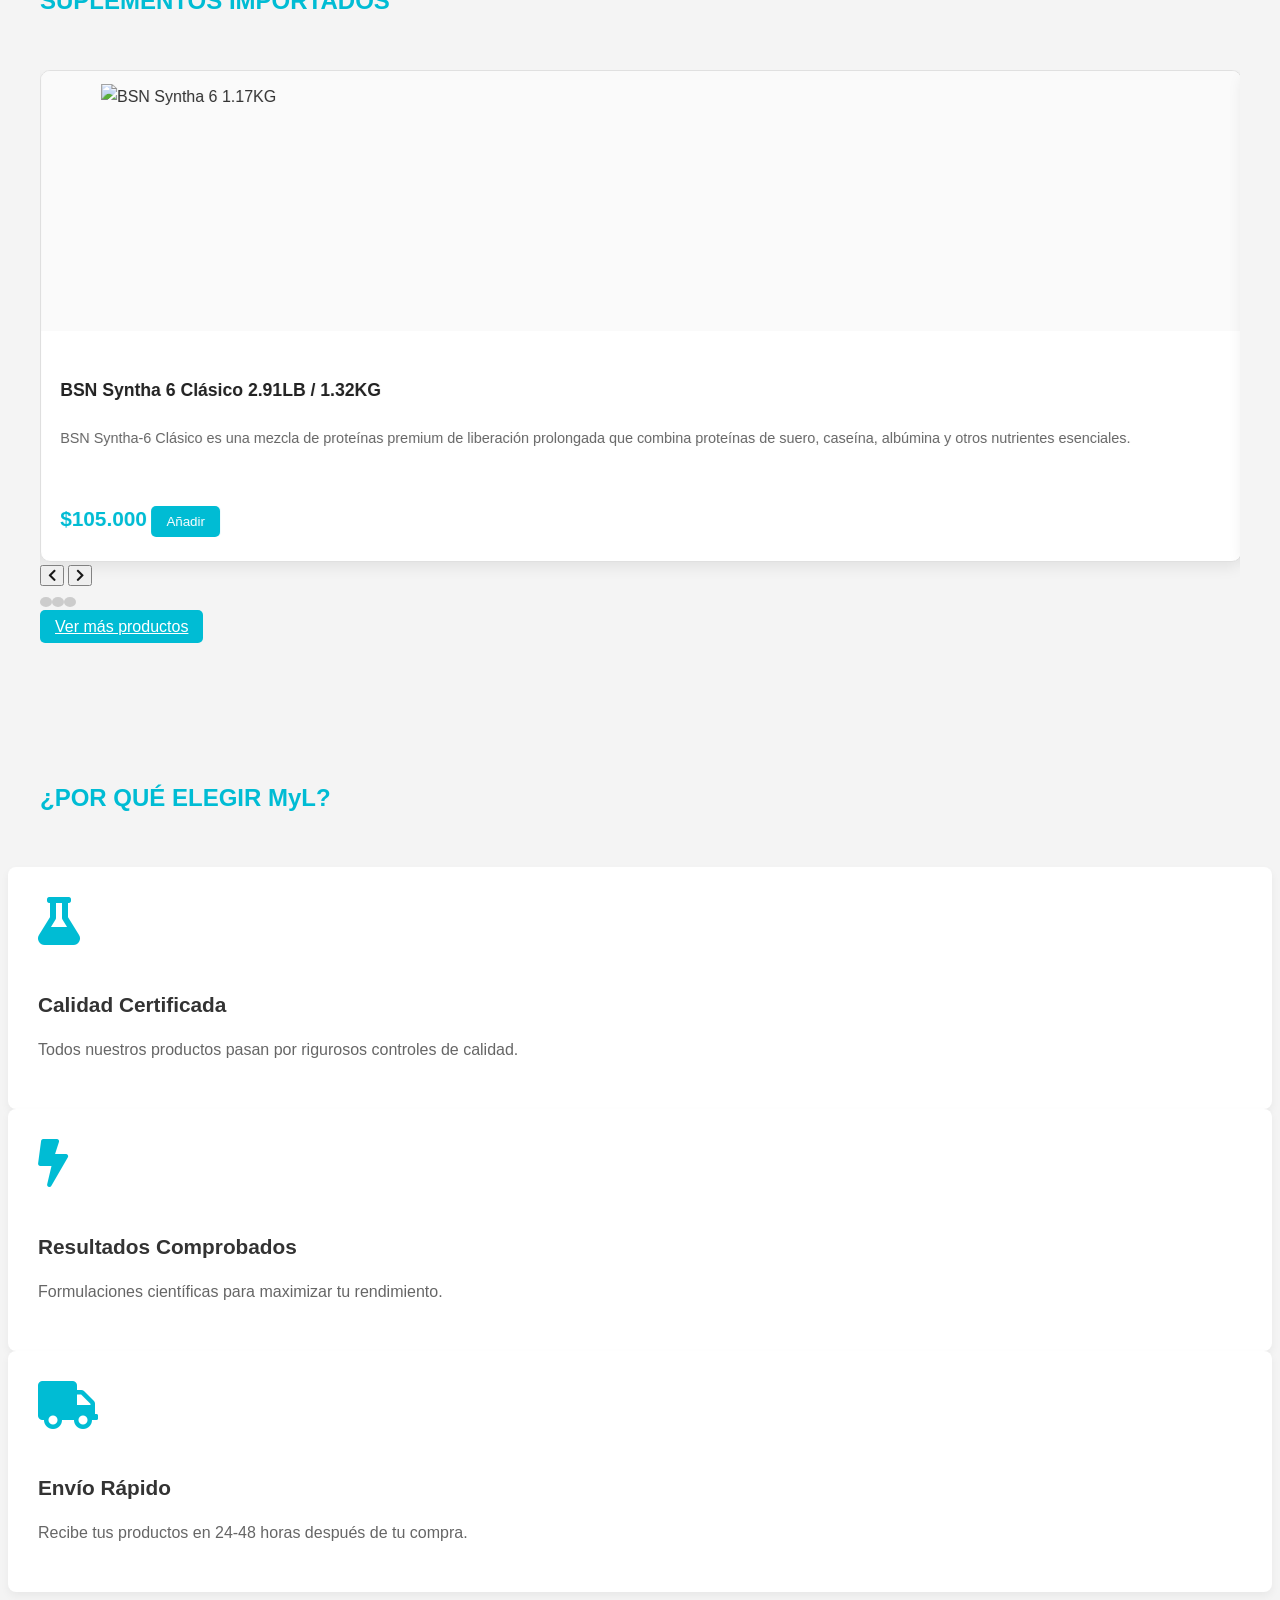
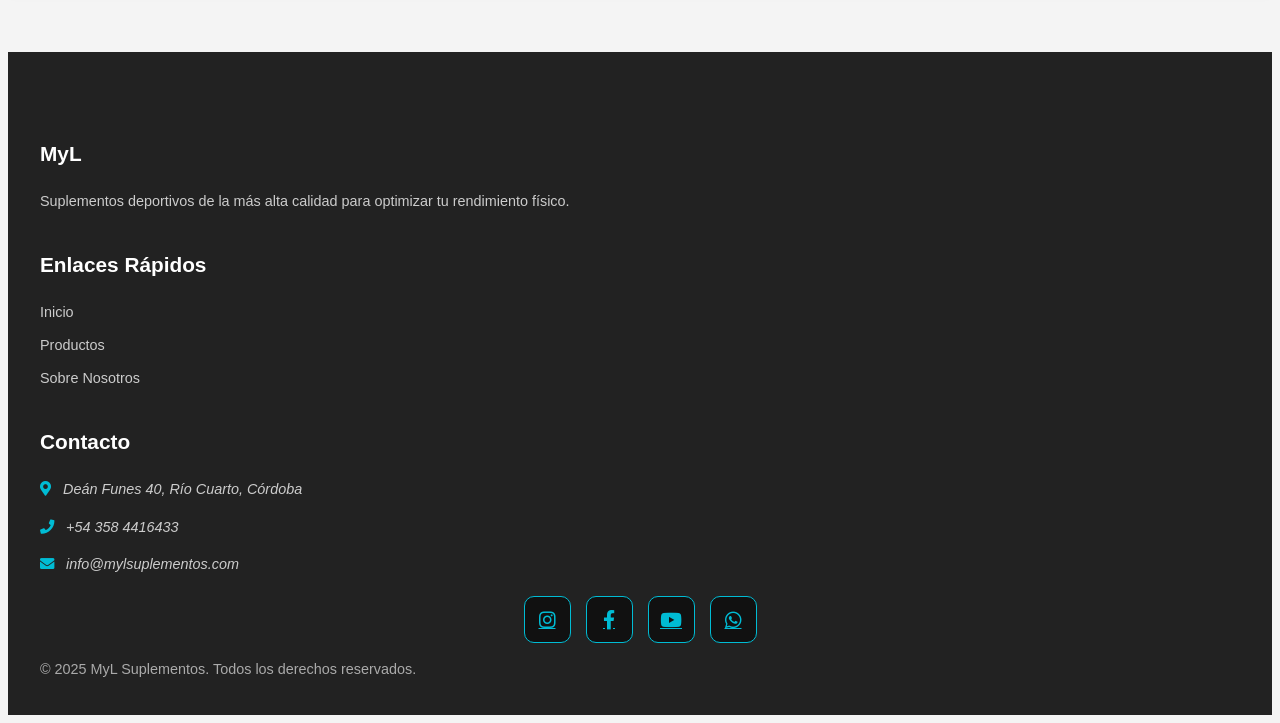
==== commit 361df13e: "actualizacion del index, script y style" ====
--- a/index.html
+++ b/index.html
@@ -94,8 +94,9 @@
 
     <div class="carousel-container relative overflow-hidden">
       <div class="carousel-track flex transition-transform duration-700 ease-in-out">
+
         <!-- Producto 1 -->
-        <div class="product-card min-w-full md:min-w-[33.3333%]">
+        <div class="product-card">
           <div class="product-image">
             <img src="https://starnutrition.com.ar/cdn/shop/files/PWP-3Kg-Strawberry.png?v=1718218523&width=550" alt="Proteína Whey">
           </div>
@@ -110,7 +111,7 @@
         </div>
 
         <!-- Producto 2 -->
-        <div class="product-card min-w-full md:min-w-[33.3333%]">
+        <div class="product-card">
           <div class="product-image">
             <img src="https://starnutrition.com.ar/cdn/shop/files/CreatineM-300g.png?v=1718218487" alt="Creatina">
           </div>
@@ -125,7 +126,7 @@
         </div>
 
         <!-- Producto 3 -->
-        <div class="product-card min-w-full md:min-w-[33.3333%]">
+        <div class="product-card">
           <div class="product-image">
             <img src="https://starnutrition.com.ar/cdn/shop/files/PumpV8-WMEL_256a8bca-27cd-4ba8-8dc8-edffe507986d.png?v=1719843200" alt="Pre Entreno">
           </div>
@@ -192,7 +193,7 @@
       <div class="carousel-track flex transition-transform duration-700 ease-in-out">
         
         <!-- Producto 1 -->
-        <div class="product-card min-w-full md:min-w-[33.3333%]">
+        <div class="product-card">
           <div class="product-image">
             <img src="https://acdn-us.mitiendanube.com/stores/006/011/728/products/bsn-syntha-6-basic_pastel-de-canela-tostado-1-17kg_01-editado-96f55e70aed107262117496044057549-1024-1024.webp" alt="BSN Syntha 6 1.17KG">
           </div>
@@ -209,7 +210,7 @@
         </div>
 
         <!-- Producto 2 -->
-        <div class="product-card min-w-full md:min-w-[33.3333%]">
+        <div class="product-card">
           <div class="product-image">
             <img src="https://acdn-us.mitiendanube.com/stores/006/011/728/products/bsn-creatine-309g_01-6fcb4610d672b4a4ce17496039676463-1024-1024.webp" alt="BSN Creatina 300G">
           </div>
@@ -226,7 +227,7 @@
         </div>
 
         <!-- Producto 3 -->
-        <div class="product-card min-w-full md:min-w-[33.3333%]">
+        <div class="product-card">
           <div class="product-image">
             <img src="https://acdn-us.mitiendanube.com/stores/006/011/728/products/xtrenght-best-whey-2-lbs-chocolate-b831e06cf715eda02c17502094071340-1024-1024.webp" alt="XTRENGHT Best Whey 2 LBS">
           </div>
--- a/css/styles.css
+++ b/css/styles.css
@@ -1082,3 +1082,131 @@
 main.container {
   padding-bottom: 90px; /* espacio para footer en móvil */
 }
+
+/* ==== 📱 AJUSTE FINAL PRO (VERSIÓN COMPLETA CON MARGEN LATERAL) ==== */
+@media (max-width: 768px) {
+  /* Contenedor general del carrusel */
+  .carousel-container {
+    overflow: hidden !important;
+    padding: 0 8px 1.8rem 8px !important; /* margen lateral + espacio inferior */
+    scroll-snap-type: x mandatory;
+    position: relative;
+  }
+
+  /* Pista del carrusel (track) con margen lateral sutil */
+  .carousel-track {
+    display: flex;
+    gap: 10px; /* espacio entre tarjetas */
+    padding: 0 6vw; /* agrega margen al inicio y al final */
+    transition: transform 0.6s ease-in-out !important;
+  }
+
+  /* Tarjetas compactas y centradas */
+  .carousel-track .product-card {
+    flex: 0 0 46% !important;   /* más compactas */
+    max-width: 46% !important;
+    margin: 0 auto !important;
+    border-radius: 10px !important;
+    background: #fff !important;
+    scroll-snap-align: center;
+    box-shadow: 0 4px 10px rgba(0,0,0,0.12);
+    transition: transform 0.3s ease;
+  }
+
+  .carousel-track .product-card:hover {
+    transform: scale(1.03);
+  }
+
+  /* Imagen más baja pero centrada */
+  .product-image {
+    width: 100% !important;
+    max-height: 130px !important;
+    background: #fafafa !important;
+    display: flex !important;
+    align-items: center !important;
+    justify-content: center !important;
+  }
+
+  .product-image img {
+    width: 100% !important;
+    max-height: 130px !important;
+    object-fit: contain !important;
+  }
+
+  /* Cuerpo de texto */
+  .product-body {
+    padding: 0.6rem 0.8rem !important;
+    text-align: center !important;
+  }
+
+  .product-title {
+    font-size: 0.82rem !important;
+    line-height: 1.15 !important;
+    margin-bottom: 0.4rem !important;
+    min-height: 2.4rem !important;
+    display: -webkit-box;
+    -webkit-line-clamp: 2;
+    -webkit-box-orient: vertical;
+    overflow: hidden;
+    text-overflow: ellipsis;
+  }
+
+  .product-description {
+    font-size: 0.7rem !important;
+    line-height: 1.1 !important;
+    min-height: 3rem !important;
+    color: #555 !important;
+    display: -webkit-box;
+    -webkit-line-clamp: 3;
+    -webkit-box-orient: vertical;
+    overflow: hidden;
+    text-overflow: ellipsis;
+  }
+
+  .product-price {
+    font-size: 0.9rem !important;
+    margin-top: 0.5rem !important;
+    color: #00bcd4 !important;
+  }
+
+  .btn-accent {
+    font-size: 0.78rem !important;
+    padding: 5px 10px !important;
+  }
+
+  /* Flechas visibles y proporcionales */
+  .carousel-container .prev-btn,
+  .carousel-container .next-btn {
+    display: flex !important;
+    align-items: center !important;
+    justify-content: center !important;
+    position: absolute !important;
+    top: 42% !important;
+    width: 32px !important;
+    height: 32px !important;
+    font-size: 0.8rem !important;
+    background: #00bcd4 !important;
+    color: #fff !important;
+    border-radius: 50% !important;
+    box-shadow: 0 3px 6px rgba(0,0,0,0.25);
+    z-index: 100 !important;
+    opacity: 0.9 !important;
+    transition: transform 0.3s ease, opacity 0.3s ease;
+  }
+
+  .carousel-container .prev-btn { left: 10px !important; }
+  .carousel-container .next-btn { right: 10px !important; }
+
+  .carousel-container .prev-btn:hover,
+  .carousel-container .next-btn:hover {
+    transform: scale(1.1);
+    opacity: 1;
+  }
+}
+.carousel-track {
+  will-change: transform, opacity;
+  transition: transform 1.1s cubic-bezier(0.45, 0.05, 0.55, 0.95), opacity 0.8s ease;
+}
+.carousel-track.moving {
+  transition: transform 0.5s cubic-bezier(0.45, 0.05, 0.55, 0.95), opacity 0.5s ease;
+}
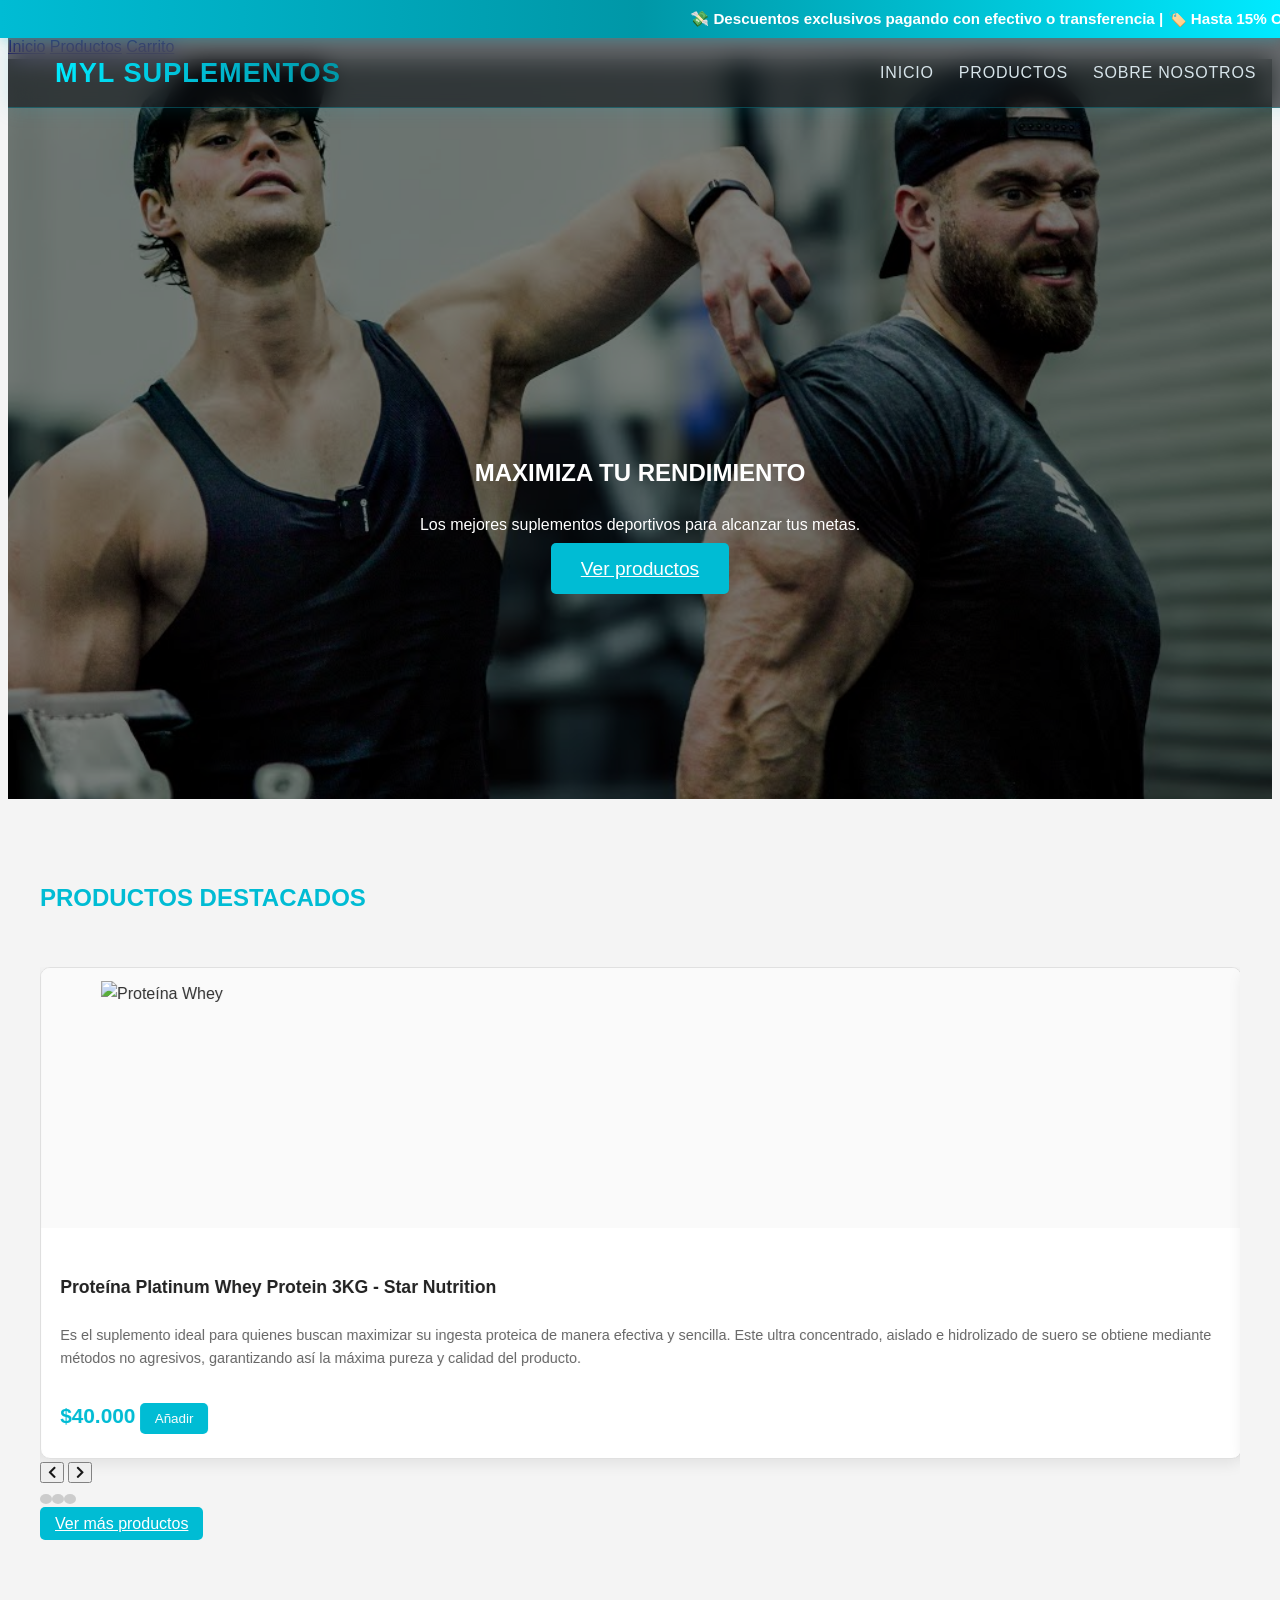
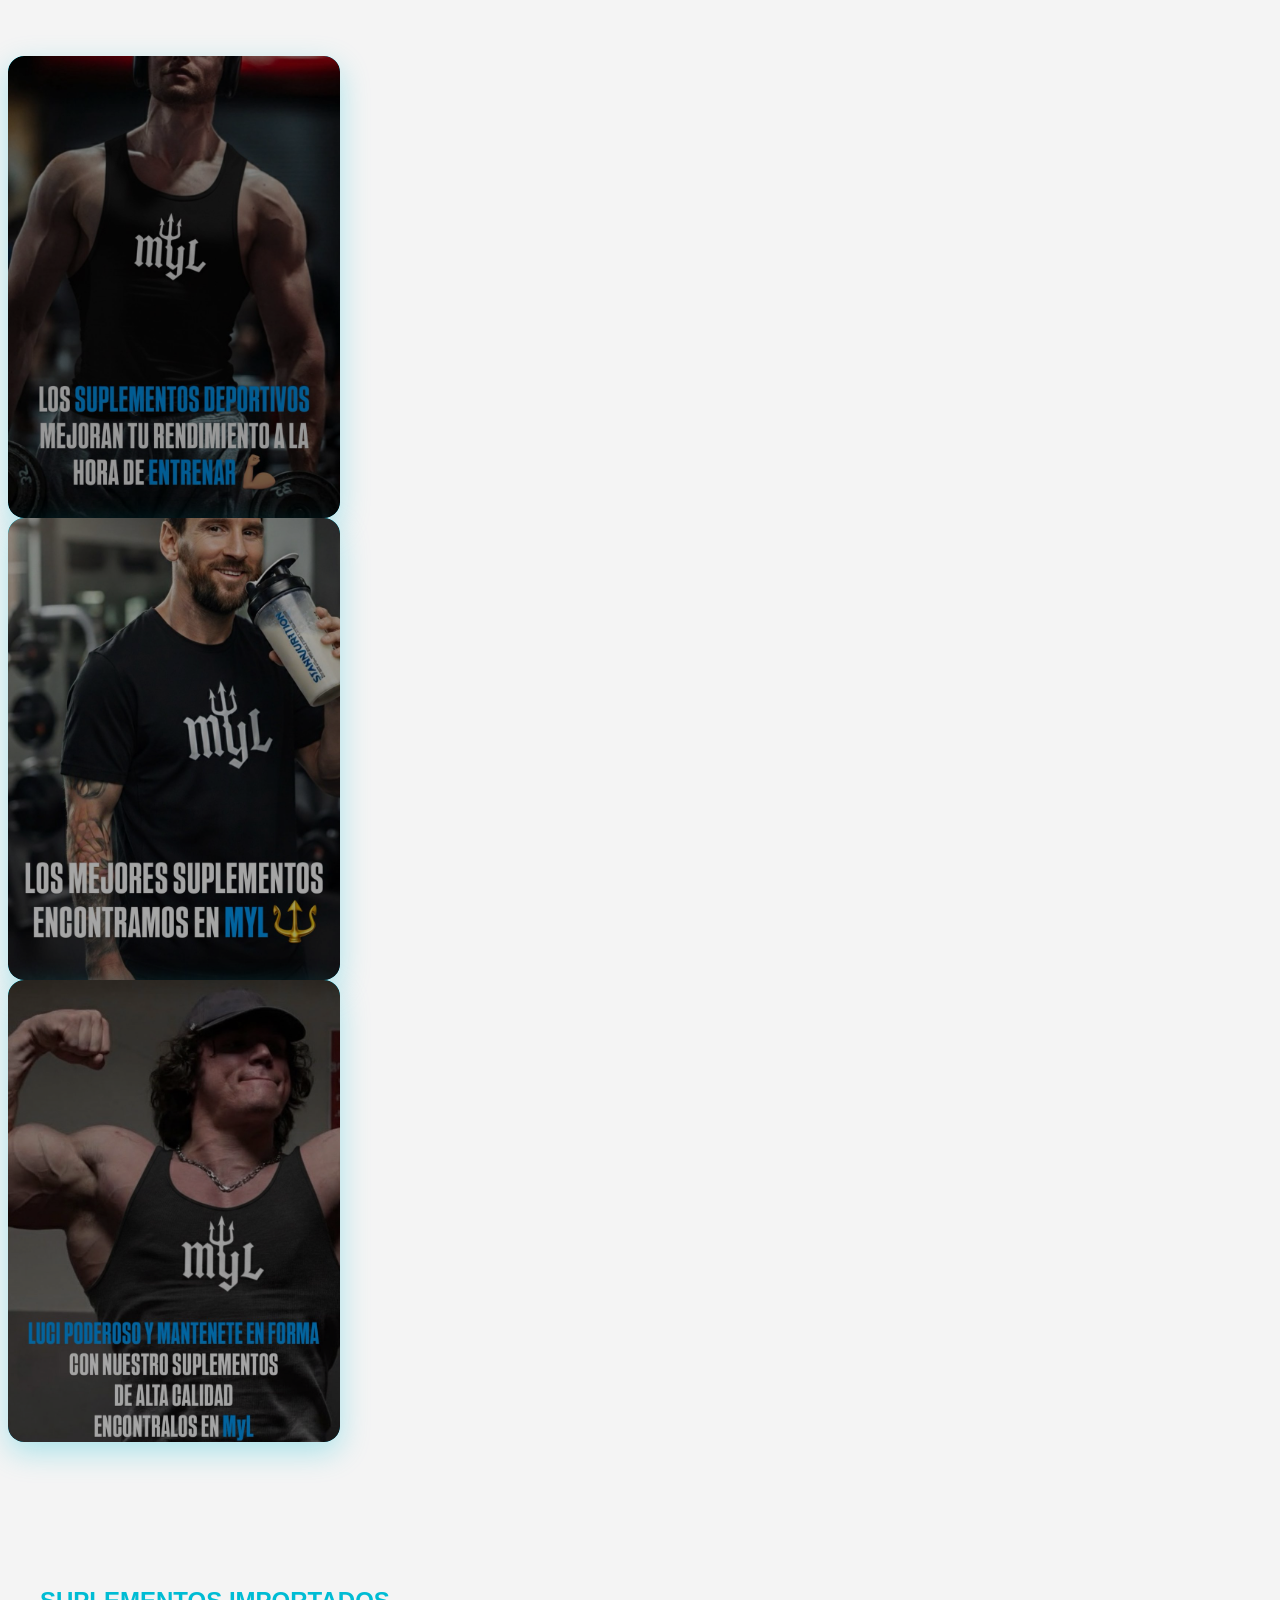
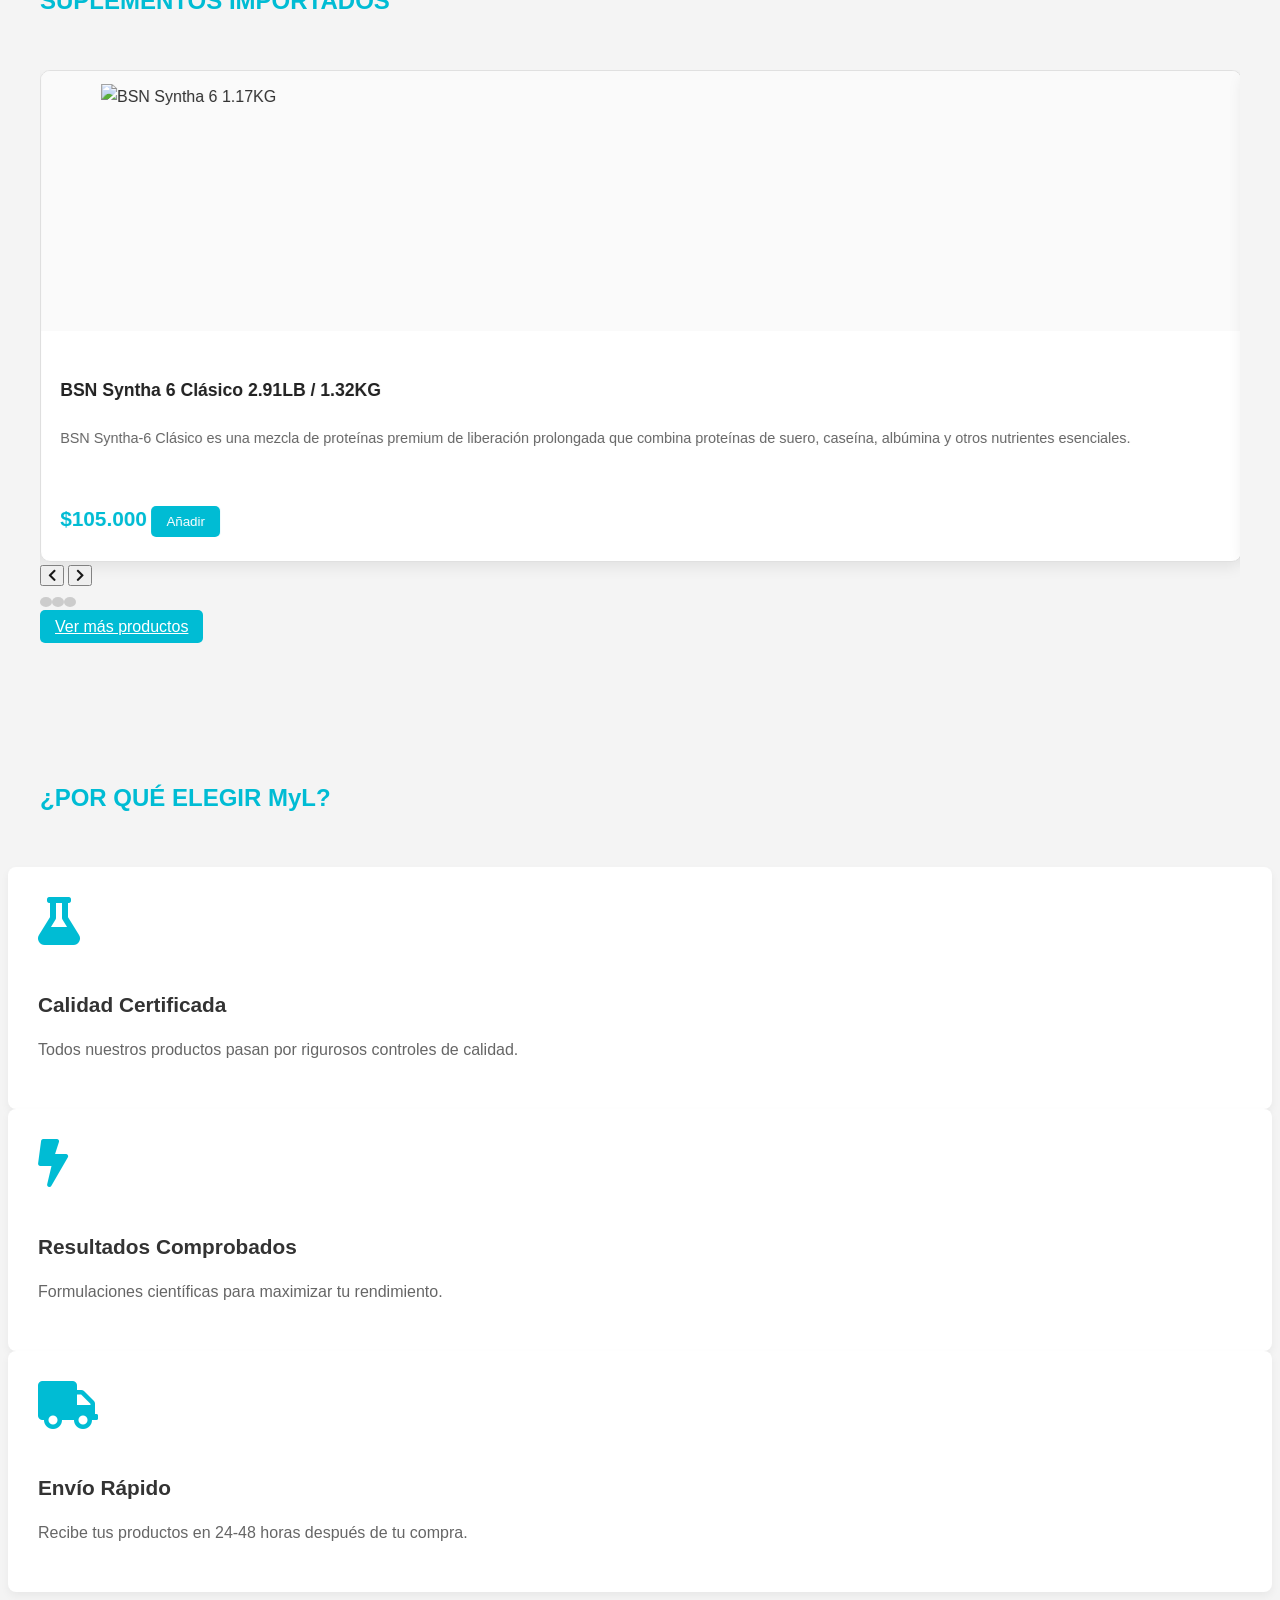
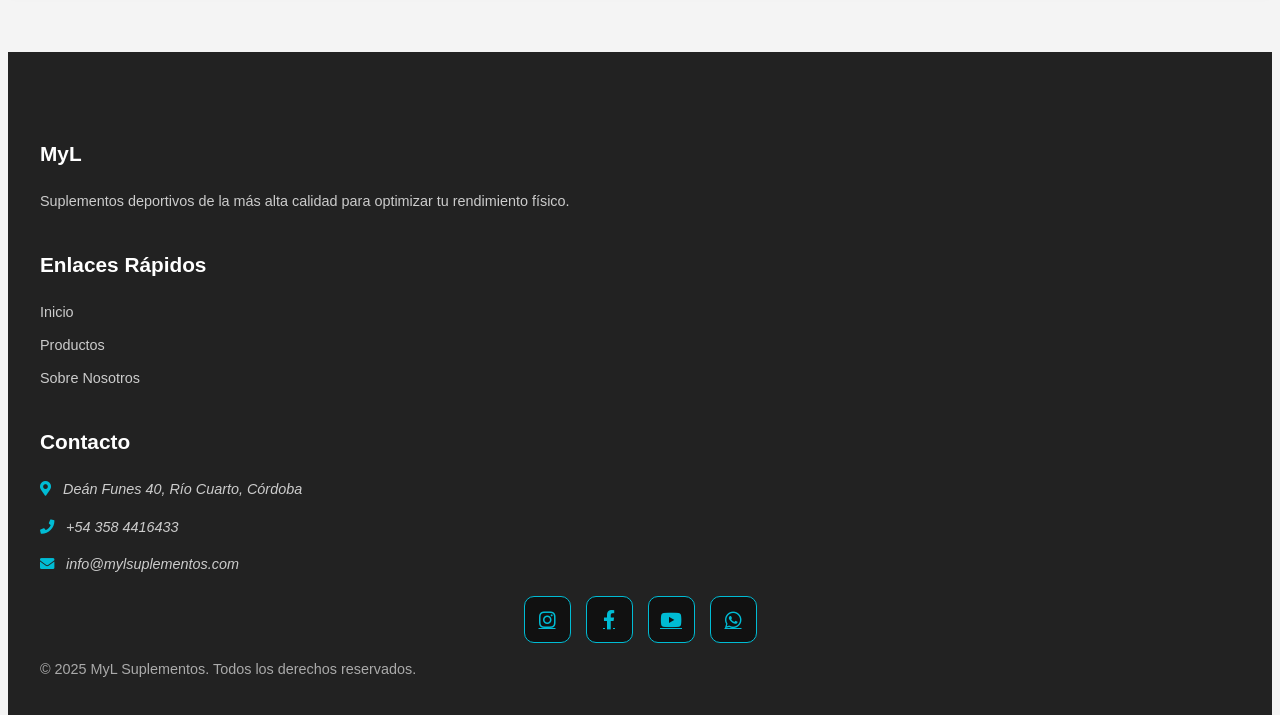
==== commit 26fe9f96: "actualizo los html" ====
--- a/index.html
+++ b/index.html
@@ -323,7 +323,7 @@
         <a href="https://www.facebook.com/mylsuplementos" target="_blank" aria-label="Facebook" class="socialContainer containerFacebook">
           <i class="fab fa-facebook-f"></i>
         </a>
-        <a href="https://www.youtube.com/mylsuplementos" target="_blank" aria-label="Youtube" class="socialContainer containerYoutube">
+        <a href="https://www.youtube.com/@mylsuplementos" target="_blank" aria-label="Youtube" class="socialContainer containerYoutube">
           <i class="fab fa-youtube"></i>
         </a>
         <a href="https://wa.me/543584336441" target="_blank" aria-label="WhatsApp" class="socialContainer containerWhatsapp">
--- a/css/styles.css
+++ b/css/styles.css
@@ -1210,3 +1210,20 @@
 .carousel-track.moving {
   transition: transform 0.5s cubic-bezier(0.45, 0.05, 0.55, 0.95), opacity 0.5s ease;
 }
+
+/* ==== FIX: Footer al fondo ==== */
+html, body {
+  height: 100%;
+  display: flex;
+  flex-direction: column;
+}
+
+body > main {
+  flex: 1 0 auto;
+}
+
+.contenedor-footer {
+  flex-shrink: 0;
+  margin-top: auto;
+}
+
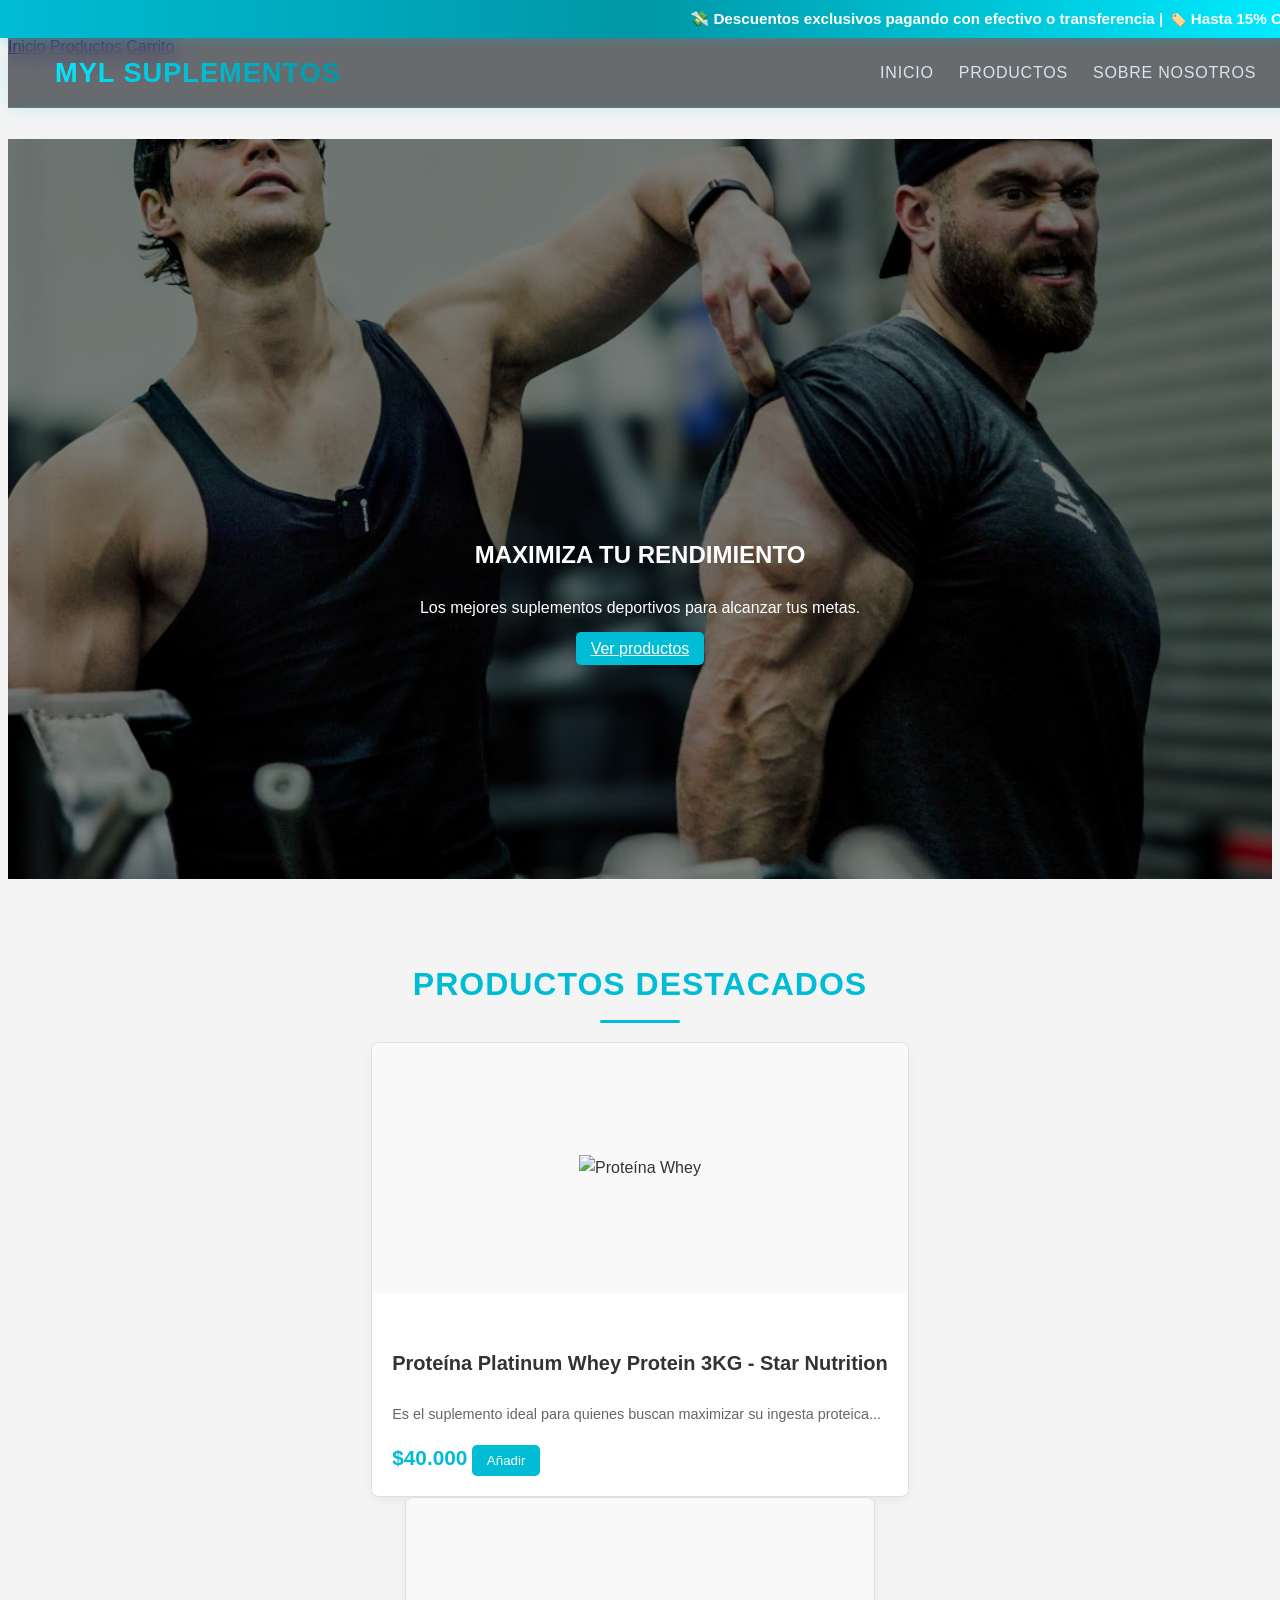
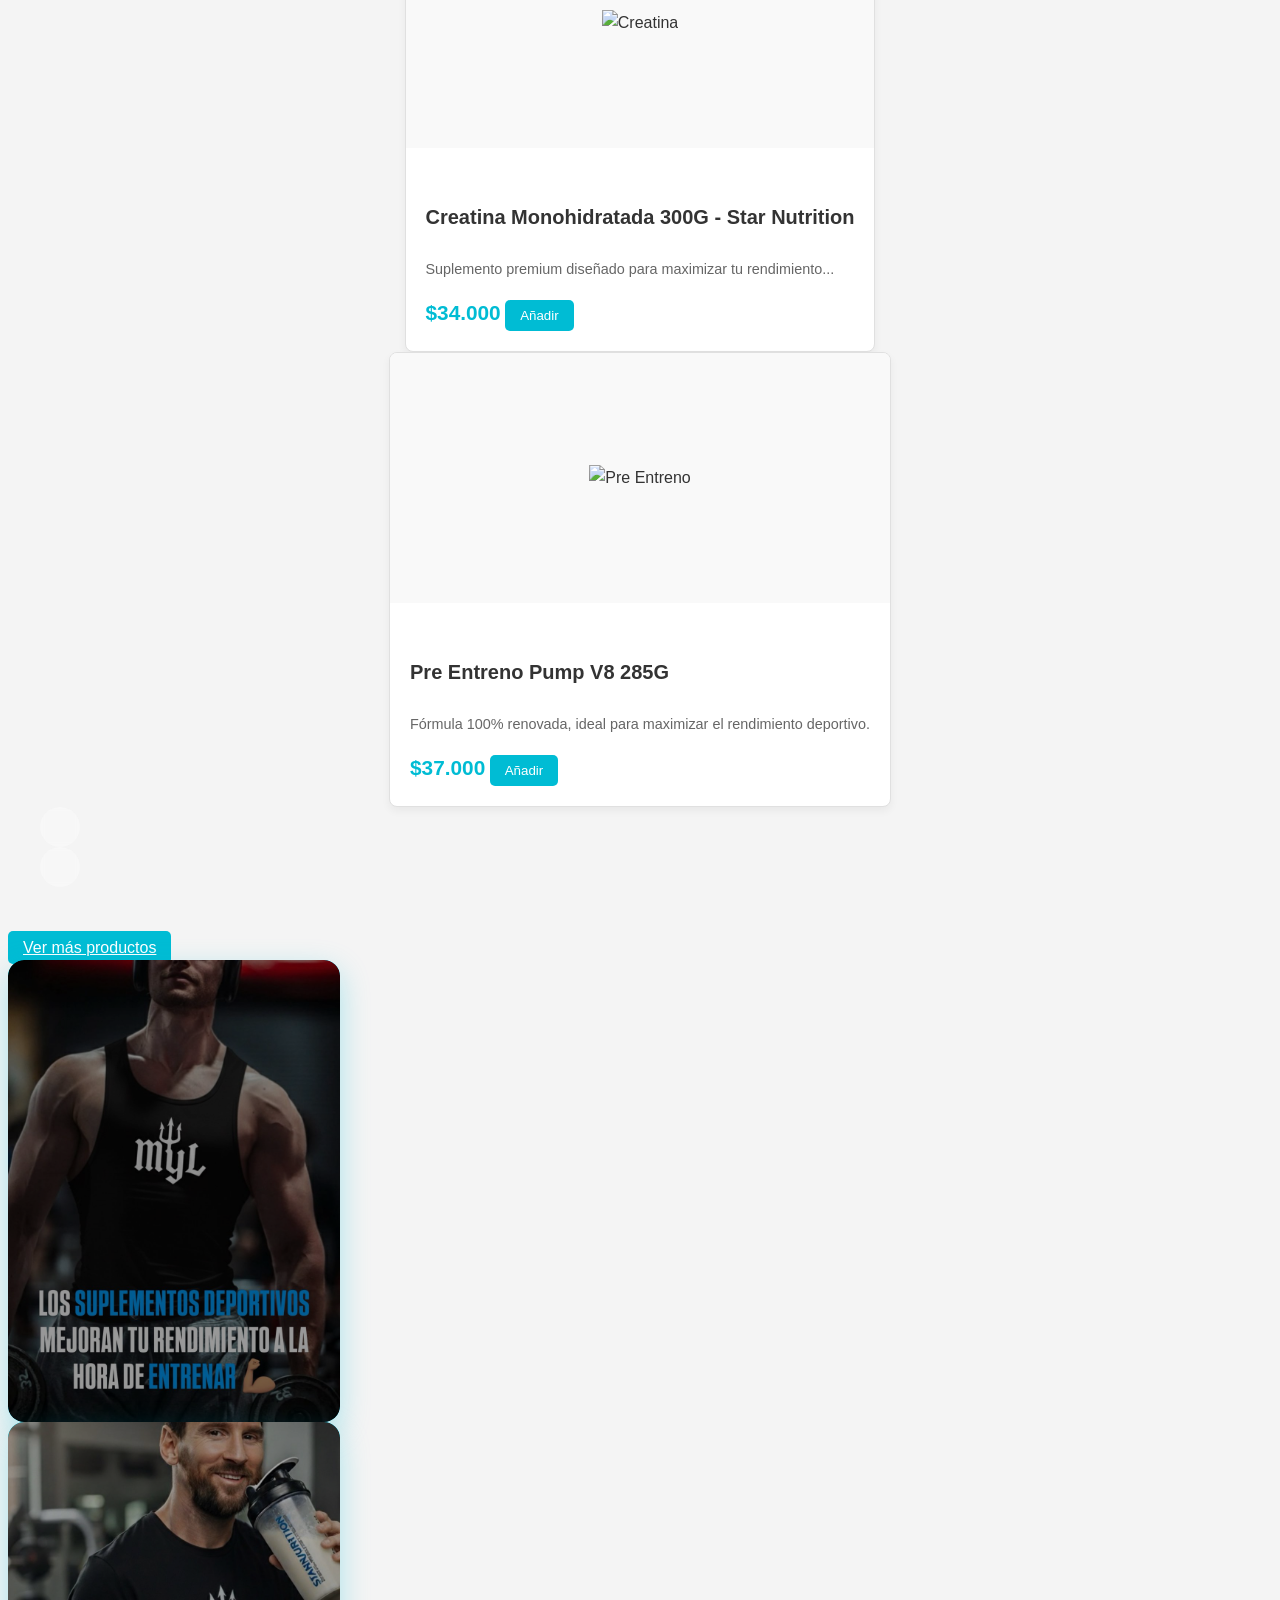
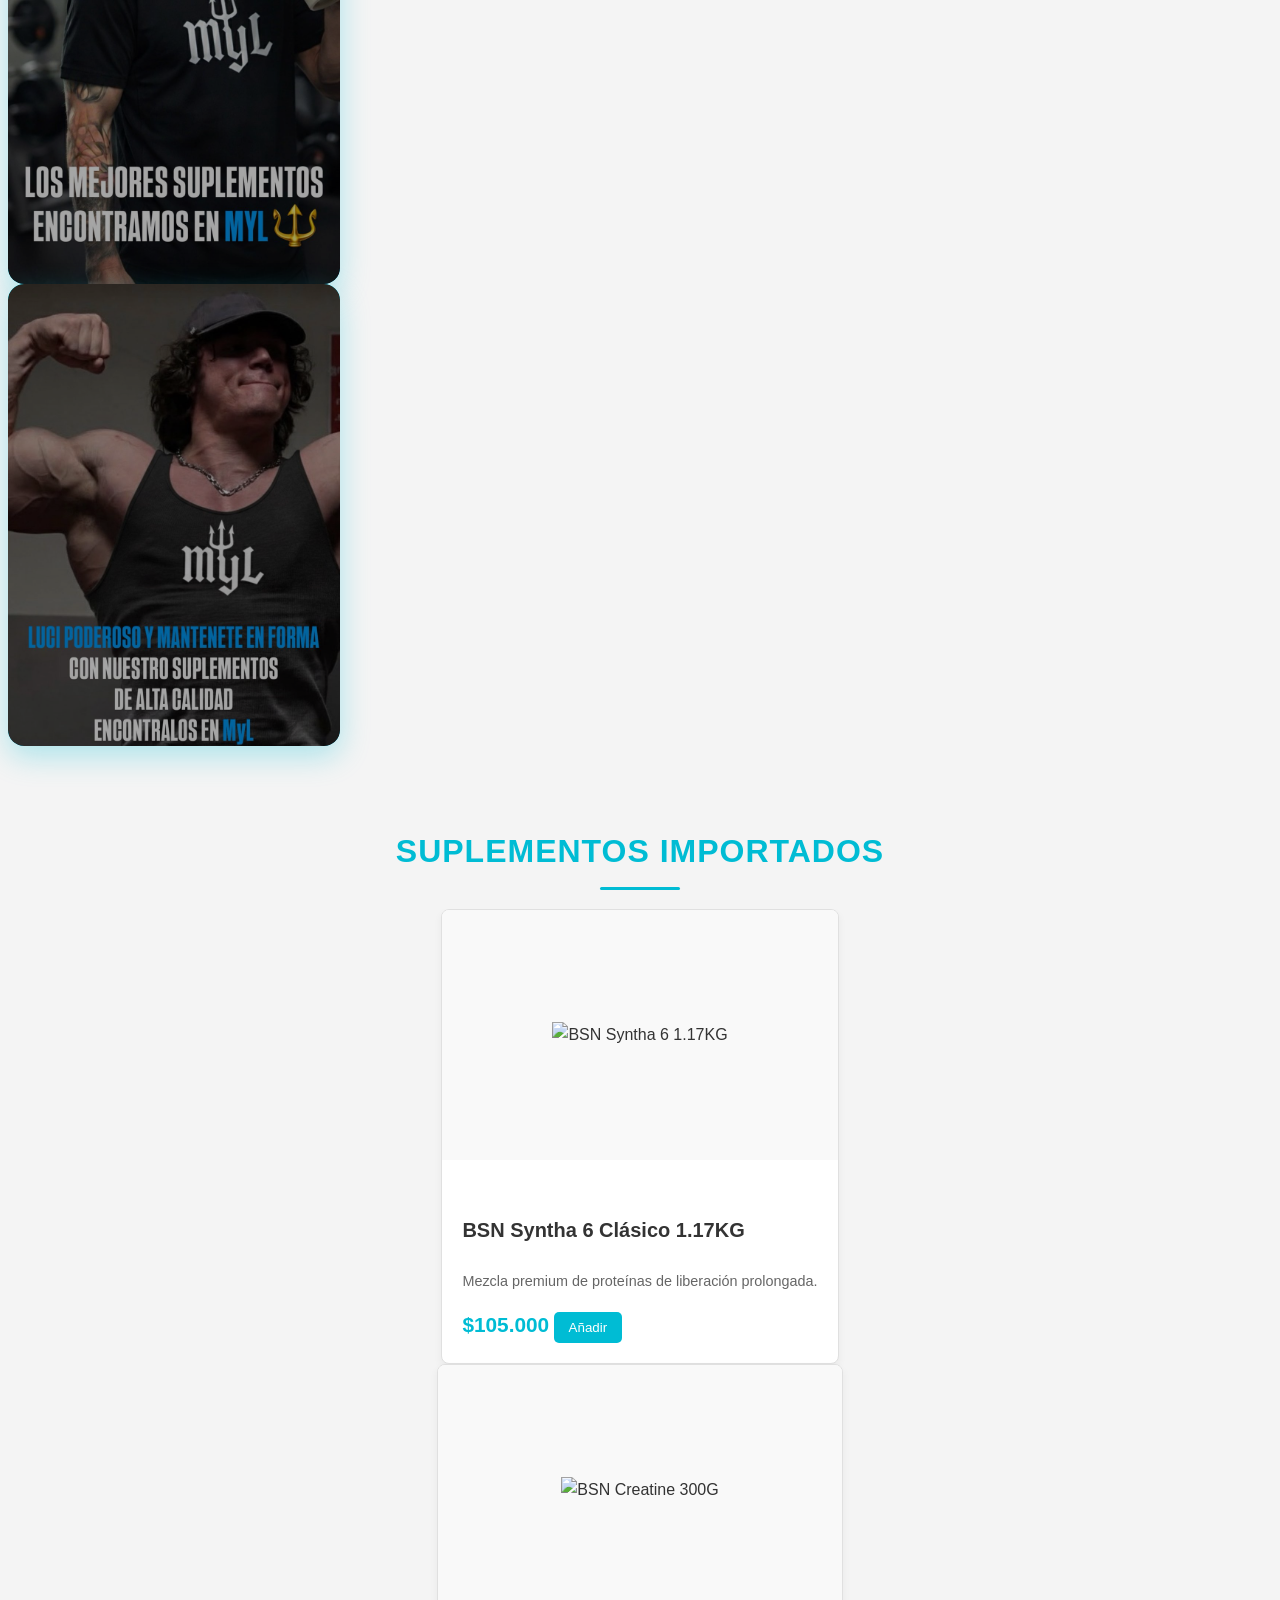
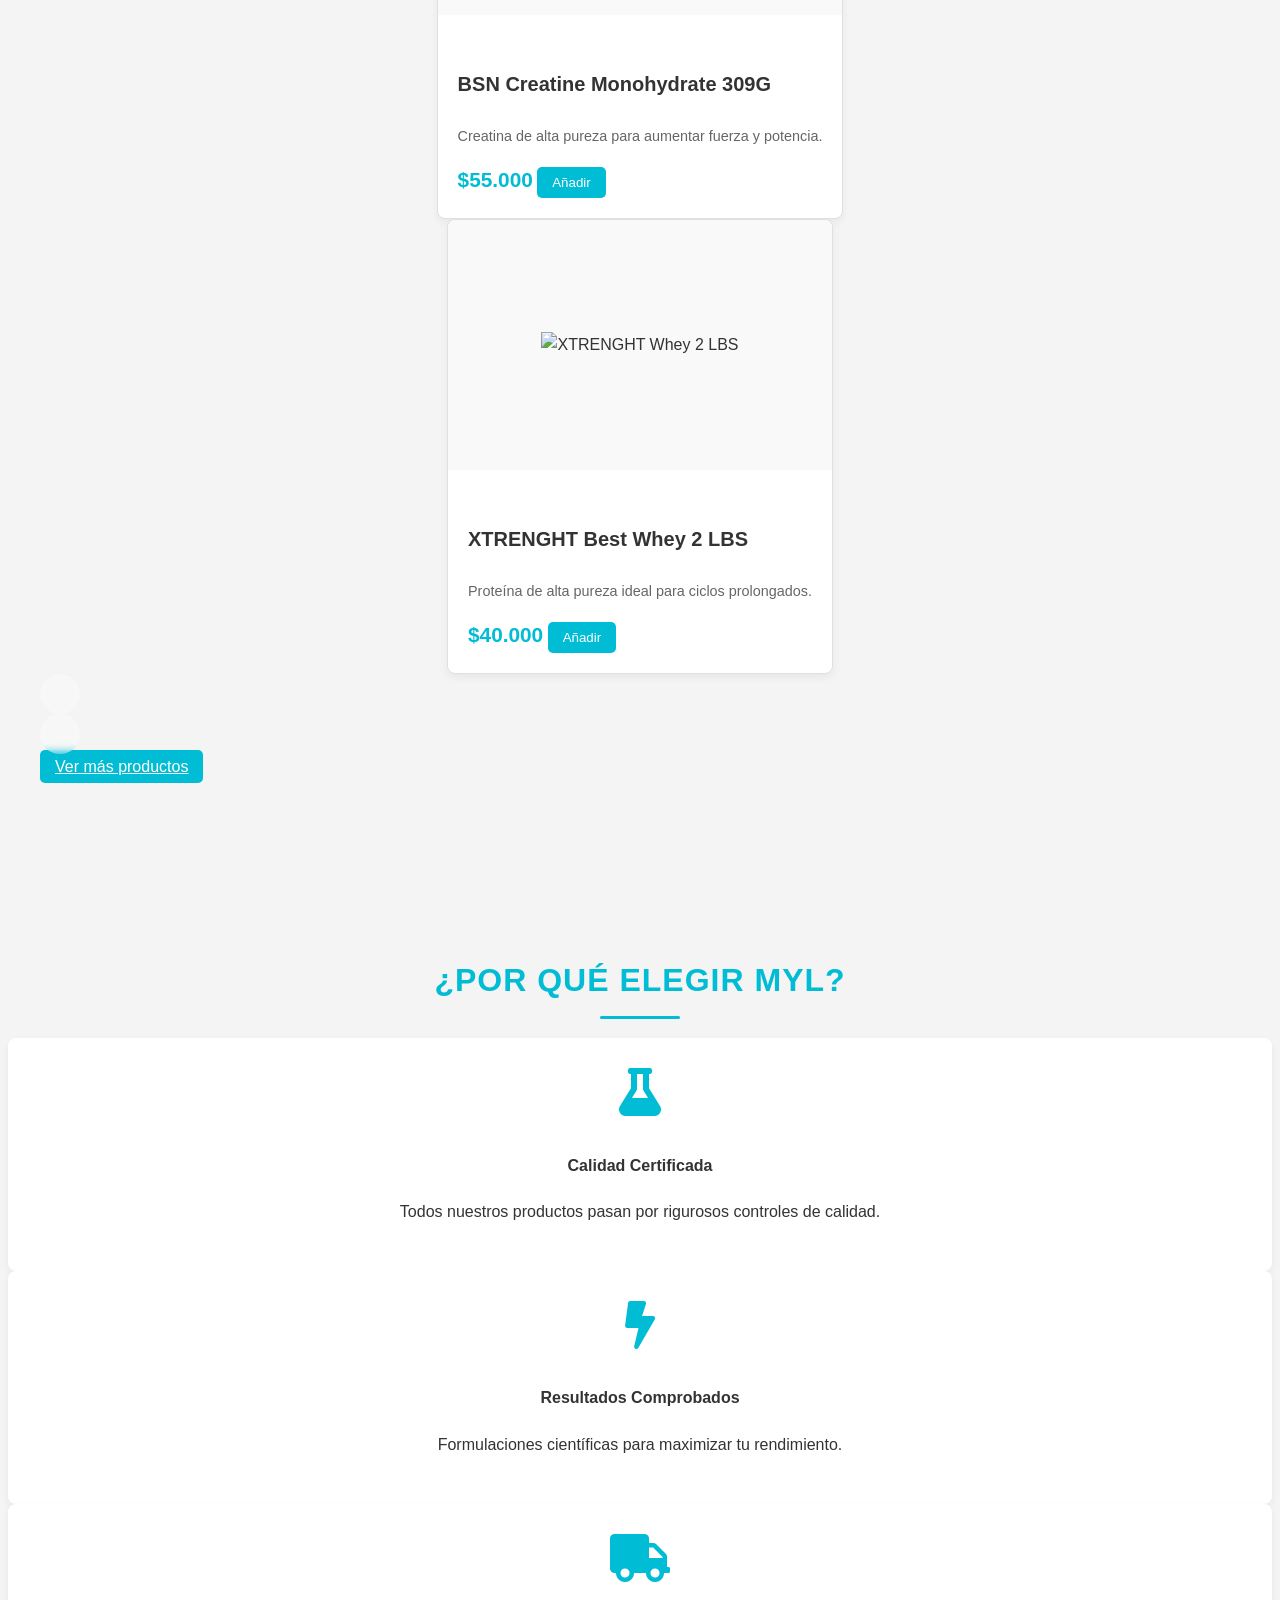
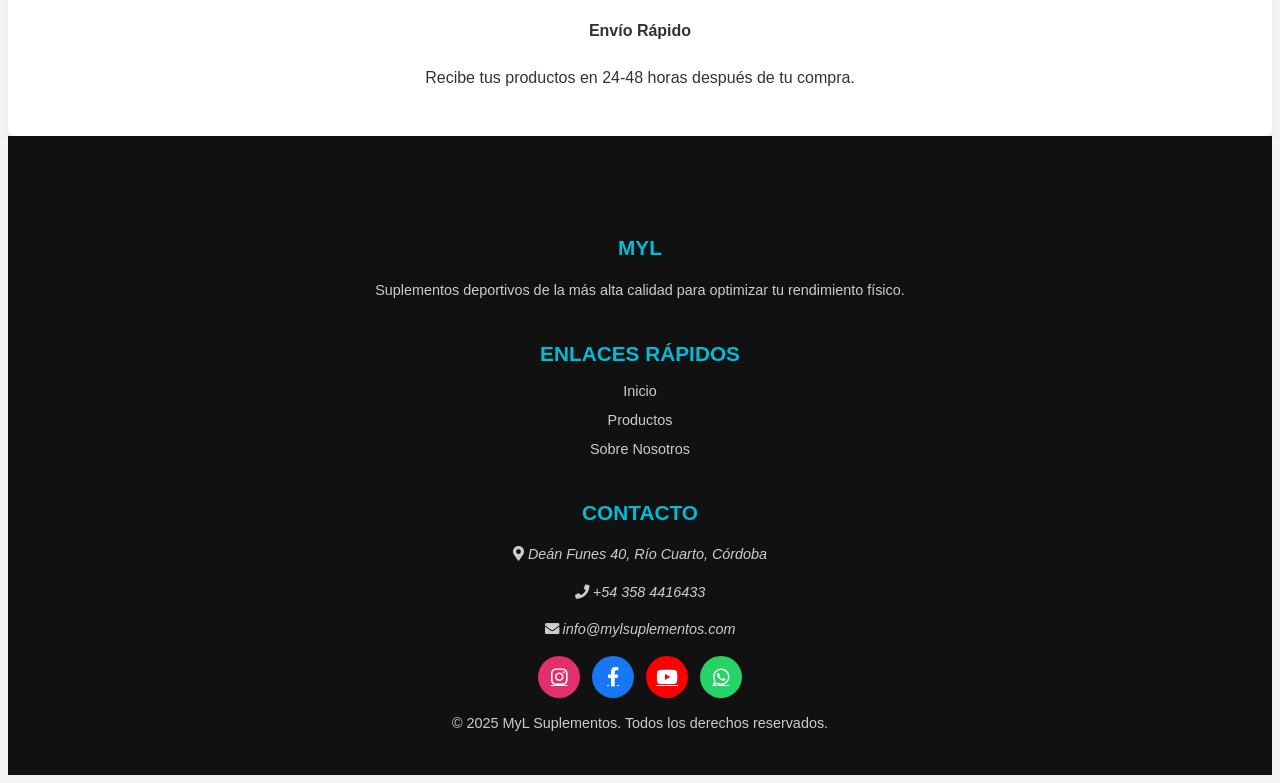
==== commit b5fa7223: "actualizacion importante" ====
--- a/index.html
+++ b/index.html
@@ -7,6 +7,10 @@
 
   <!-- Estilos personalizados -->
   <link rel="stylesheet" href="./css/styles.css">
+
+  <!-- Swiper.js para carrusel -->
+  <script src="https://cdn.jsdelivr.net/npm/swiper@12/swiper-bundlemin.js"></script>
+  <link rel="stylesheet"href="https://cdn.jsdelivr.net/npm/swiper@12/swiper-bundle.min.css"/>
 
   <!-- UnoCSS (solo como helper de grillas y utilidades) -->
   <script src="https://cdn.jsdelivr.net/npm/@unocss/runtime/uno.global.js"></script>
@@ -85,74 +89,76 @@
   </div>
 </section>
 
-  <!-- PRODUCTOS DESTACADOS -->
+<!-- Sección de Productos Destacados -->
+<!-- 🔹 PRODUCTOS DESTACADOS (nuevo Swiper) -->
 <section id="productos" class="py-16 bg-gray-100">
-  <div class="container mx-auto relative">
-    <h2 class="section-title text-center mb-10">
-      <span class="text-accent">PRODUCTOS DESTACADOS</span>
-    </h2>
-
-    <div class="carousel-container relative overflow-hidden">
-      <div class="carousel-track flex transition-transform duration-700 ease-in-out">
-
-        <!-- Producto 1 -->
-        <div class="product-card">
-          <div class="product-image">
-            <img src="https://starnutrition.com.ar/cdn/shop/files/PWP-3Kg-Strawberry.png?v=1718218523&width=550" alt="Proteína Whey">
-          </div>
-          <div class="product-body">
-            <h5 class="product-title">Proteína Platinum Whey Protein 3KG - Star Nutrition</h5>
-            <p class="product-description">Es el suplemento ideal para quienes buscan maximizar su ingesta proteica de manera efectiva y sencilla. Este ultra concentrado, aislado e hidrolizado de suero se obtiene mediante métodos no agresivos, garantizando así la máxima pureza y calidad del producto.</p>
-            <div class="flex justify-between items-center mt-4">
-              <span class="product-price">$40.000</span>
-              <button class="btn-accent add-to-cart" data-product-id="1" data-product-name="Proteína Whey Protein 3KG" data-price="40000">Añadir</button>
-            </div>
-          </div>
-        </div>
-
-        <!-- Producto 2 -->
-        <div class="product-card">
-          <div class="product-image">
-            <img src="https://starnutrition.com.ar/cdn/shop/files/CreatineM-300g.png?v=1718218487" alt="Creatina">
-          </div>
-          <div class="product-body">
-            <h5 class="product-title">Creatina Monohidratada 300G - Star Nutrition</h5>
-            <p class="product-description">Es un suplemento premium diseñado para maximizar tu rendimiento y ayudarte a alcanzar tus metas fitness para mejorar el rendimiento físico y aumentar la masa muscular.</p>
-            <div class="flex justify-between items-center mt-4">
-              <span class="product-price">$34.000</span>
-              <button class="btn-accent add-to-cart" data-product-id="2" data-product-name="Creatina 300G" data-price="34000">Añadir</button>
-            </div>
-          </div>
-        </div>
-
-        <!-- Producto 3 -->
-        <div class="product-card">
-          <div class="product-image">
-            <img src="https://starnutrition.com.ar/cdn/shop/files/PumpV8-WMEL_256a8bca-27cd-4ba8-8dc8-edffe507986d.png?v=1719843200" alt="Pre Entreno">
-          </div>
-          <div class="product-body">
-            <h5 class="product-title">Pre Entreno Pump V8 285G</h5>
-            <p class="product-description">Es el nuevo pre-entreno con una fórmula 100% renovada, ideal para quienes buscan maximizar su rendimiento deportivo.</p>
-            <div class="flex justify-between items-center mt-4">
-              <span class="product-price">$37.000</span>
-              <button class="btn-accent add-to-cart" data-product-id="3" data-product-name="Pre Entreno Pump V8" data-price="37000">Añadir</button>
-            </div>
-          </div>
-        </div>
-      </div>
-
-      <!-- Botones -->
-      <button class="prev-btn absolute top-1/2 left-4 transform -translate-y-1/2 z-20 bg-cyan-600 text-white px-4 py-3 rounded-full shadow-md hover:bg-cyan-700">
-        <i class="fas fa-chevron-left"></i>
-      </button>
-      <button class="next-btn absolute top-1/2 right-4 transform -translate-y-1/2 z-20 bg-cyan-600 text-white px-4 py-3 rounded-full shadow-md hover:bg-cyan-700">
-        <i class="fas fa-chevron-right"></i>
-      </button>
-
-      <!-- Indicadores -->
-      <div class="carousel-indicators flex justify-center mt-8 gap-2 z-10 relative"></div>
-    </div>
-
+  <div class="container mx-auto">
+    <h2 class="section-title text-center mb-10"><span class="text-accent">PRODUCTOS DESTACADOS</span></h2>
+
+    <div class="swiper mySwiper">
+      <div class="swiper-wrapper">
+
+        <!-- Slide 1 -->
+        <div class="swiper-slide">
+          <div class="product-card">
+            <div class="product-image">
+              <img src="https://starnutrition.com.ar/cdn/shop/files/PWP-3Kg-Strawberry.png?v=1718218523&width=550" alt="Proteína Whey">
+            </div>
+            <div class="product-body">
+              <h5 class="product-title">Proteína Platinum Whey Protein 3KG - Star Nutrition</h5>
+              <p class="product-description">Es el suplemento ideal para quienes buscan maximizar su ingesta proteica...</p>
+              <div class="flex justify-between items-center mt-4">
+                <span class="product-price">$40.000</span>
+                <button class="btn-accent add-to-cart" data-product-id="1" data-product-name="Proteína Whey" data-price="40000">Añadir</button>
+              </div>
+            </div>
+          </div>
+        </div>
+
+        <!-- Slide 2 -->
+        <div class="swiper-slide">
+          <div class="product-card">
+            <div class="product-image">
+              <img src="https://starnutrition.com.ar/cdn/shop/files/CreatineM-300g.png?v=1718218487" alt="Creatina">
+            </div>
+            <div class="product-body">
+              <h5 class="product-title">Creatina Monohidratada 300G - Star Nutrition</h5>
+              <p class="product-description">Suplemento premium diseñado para maximizar tu rendimiento...</p>
+              <div class="flex justify-between items-center mt-4">
+                <span class="product-price">$34.000</span>
+                <button class="btn-accent add-to-cart" data-product-id="2" data-product-name="Creatina" data-price="34000">Añadir</button>
+              </div>
+            </div>
+          </div>
+        </div>
+
+        <!-- Slide 3 -->
+        <div class="swiper-slide">
+          <div class="product-card">
+            <div class="product-image">
+              <img src="https://starnutrition.com.ar/cdn/shop/files/PumpV8-WMEL_256a8bca-27cd-4ba8-8dc8-edffe507986d.png?v=1719843200" alt="Pre Entreno">
+            </div>
+            <div class="product-body">
+              <h5 class="product-title">Pre Entreno Pump V8 285G</h5>
+              <p class="product-description">Fórmula 100% renovada, ideal para maximizar el rendimiento deportivo.</p>
+              <div class="flex justify-between items-center mt-4">
+                <span class="product-price">$37.000</span>
+                <button class="btn-accent add-to-cart" data-product-id="3" data-product-name="Pre Entreno" data-price="37000">Añadir</button>
+              </div>
+            </div>
+          </div>
+        </div>
+
+      </div>
+
+      <!-- Flechas -->
+      <div class="swiper-button-prev"></div>
+      <div class="swiper-button-next"></div>
+
+      <!-- Paginación -->
+      <div class="swiper-pagination"></div>
+    </div>
+  </div>
     <div class="text-center mt-10">
       <a href="productos.html" class="btn-accent btn-lg inline-flex items-center gap-2">Ver más productos</a>
     </div>
@@ -181,81 +187,74 @@
   </div>
 </section>
 
-<!-- SUPLEMENTOS IMPORTADOS -->
+<!-- 🔹 SUPLEMENTOS IMPORTADOS (nuevo Swiper) -->
 <section id="importados" class="py-16 bg-gray-100">
-  <div class="container mx-auto relative">
-    <h2 class="section-title text-center mb-10">
-      <span class="text-accent">SUPLEMENTOS IMPORTADOS</span>
-    </h2>
-
-    <!-- Carrusel -->
-    <div class="carousel-container relative overflow-hidden">
-      <div class="carousel-track flex transition-transform duration-700 ease-in-out">
-        
-        <!-- Producto 1 -->
-        <div class="product-card">
-          <div class="product-image">
-            <img src="https://acdn-us.mitiendanube.com/stores/006/011/728/products/bsn-syntha-6-basic_pastel-de-canela-tostado-1-17kg_01-editado-96f55e70aed107262117496044057549-1024-1024.webp" alt="BSN Syntha 6 1.17KG">
-          </div>
-          <div class="product-body">
-            <h5 class="product-title">BSN Syntha 6 Clásico 2.91LB / 1.32KG</h5>
-            <p class="product-description">
-              BSN Syntha-6 Clásico es una mezcla de proteínas premium de liberación prolongada que combina proteínas de suero, caseína, albúmina y otros nutrientes esenciales. 
-            </p>
-            <div class="flex justify-between items-center mt-4">
-              <span class="product-price">$105.000</span>
-              <button class="btn-accent add-to-cart" data-product-id="5" data-product-name="BSN Syntha 6 Clasico 2.91LB/1.32KG" data-price="105000">Añadir</button>
-            </div>
-          </div>
-        </div>
-
-        <!-- Producto 2 -->
-        <div class="product-card">
-          <div class="product-image">
-            <img src="https://acdn-us.mitiendanube.com/stores/006/011/728/products/bsn-creatine-309g_01-6fcb4610d672b4a4ce17496039676463-1024-1024.webp" alt="BSN Creatina 300G">
-          </div>
-          <div class="product-body">
-            <h5 class="product-title">BSN Creatine Monohydrate 309G</h5>
-            <p class="product-description">
-              La Creatina Monohidrato de BSN es un suplemento de alta calidad diseñado para aumentar la fuerza, potencia y rendimiento durante entrenamientos de alta intensidad. 
-            </p>
-            <div class="flex justify-between items-center mt-4">
-              <span class="product-price">$55.000</span>
-              <button class="btn-accent add-to-cart" data-product-id="6" data-product-name="BSN Creatine Monohydrate 309G" data-price="55000">Añadir</button>
-            </div>
-          </div>
-        </div>
-
-        <!-- Producto 3 -->
-        <div class="product-card">
-          <div class="product-image">
-            <img src="https://acdn-us.mitiendanube.com/stores/006/011/728/products/xtrenght-best-whey-2-lbs-chocolate-b831e06cf715eda02c17502094071340-1024-1024.webp" alt="XTRENGHT Best Whey 2 LBS">
-          </div>
-          <div class="product-body">
-            <h5 class="product-title">XTRENGHT Best Whey 2 LBS</h5>
-            <p class="product-description">
-              XTRENGHT Creatine 500 GRS es un suplemento de monohidrato de creatina micronizada de máxima pureza en formato económico, ideal para ciclos prolongados de entrenamiento.
-            </p>
-            <div class="flex justify-between items-center mt-4">
-              <span class="product-price">$40.000</span>
-              <button class="btn-accent add-to-cart" data-product-id="7" data-product-name="XTRENGHT Best Whey 2 LBS" data-price="40000">Añadir</button>
-            </div>
-          </div>
-        </div>
-      </div> <!-- Fin .carousel-track -->
-
-      <!-- Botones -->
-      <button class="prev-btn absolute top-1/2 left-4 transform -translate-y-1/2 z-20 bg-cyan-600 text-white px-4 py-3 rounded-full shadow-md hover:bg-cyan-700">
-        <i class="fas fa-chevron-left"></i>
-      </button>
-      <button class="next-btn absolute top-1/2 right-4 transform -translate-y-1/2 z-20 bg-cyan-600 text-white px-4 py-3 rounded-full shadow-md hover:bg-cyan-700">
-        <i class="fas fa-chevron-right"></i>
-      </button>
-
-      <!-- Indicadores -->
-      <div class="carousel-indicators flex justify-center mt-8 gap-2 z-10 relative"></div>
-    </div> <!-- Fin .carousel-container -->
-
+  <div class="container mx-auto">
+    <h2 class="section-title text-center mb-10"><span class="text-accent">SUPLEMENTOS IMPORTADOS</span></h2>
+
+    <div class="swiper mySwiper">
+      <div class="swiper-wrapper">
+
+        <!-- Slide 1 -->
+        <div class="swiper-slide">
+          <div class="product-card">
+            <div class="product-image">
+              <img src="https://acdn-us.mitiendanube.com/stores/006/011/728/products/bsn-syntha-6-basic_pastel-de-canela-tostado-1-17kg_01-editado-96f55e70aed107262117496044057549-1024-1024.webp" alt="BSN Syntha 6 1.17KG">
+            </div>
+            <div class="product-body">
+              <h5 class="product-title">BSN Syntha 6 Clásico 1.17KG</h5>
+              <p class="product-description">Mezcla premium de proteínas de liberación prolongada.</p>
+              <div class="flex justify-between items-center mt-4">
+                <span class="product-price">$105.000</span>
+                <button class="btn-accent add-to-cart" data-product-id="5" data-product-name="BSN Syntha 6" data-price="105000">Añadir</button>
+              </div>
+            </div>
+          </div>
+        </div>
+
+        <!-- Slide 2 -->
+        <div class="swiper-slide">
+          <div class="product-card">
+            <div class="product-image">
+              <img src="https://acdn-us.mitiendanube.com/stores/006/011/728/products/bsn-creatine-309g_01-6fcb4610d672b4a4ce17496039676463-1024-1024.webp" alt="BSN Creatine 300G">
+            </div>
+            <div class="product-body">
+              <h5 class="product-title">BSN Creatine Monohydrate 309G</h5>
+              <p class="product-description">Creatina de alta pureza para aumentar fuerza y potencia.</p>
+              <div class="flex justify-between items-center mt-4">
+                <span class="product-price">$55.000</span>
+                <button class="btn-accent add-to-cart" data-product-id="6" data-product-name="BSN Creatine" data-price="55000">Añadir</button>
+              </div>
+            </div>
+          </div>
+        </div>
+
+        <!-- Slide 3 -->
+        <div class="swiper-slide">
+          <div class="product-card">
+            <div class="product-image">
+              <img src="https://acdn-us.mitiendanube.com/stores/006/011/728/products/xtrenght-best-whey-2-lbs-chocolate-b831e06cf715eda02c17502094071340-1024-1024.webp" alt="XTRENGHT Whey 2 LBS">
+            </div>
+            <div class="product-body">
+              <h5 class="product-title">XTRENGHT Best Whey 2 LBS</h5>
+              <p class="product-description">Proteína de alta pureza ideal para ciclos prolongados.</p>
+              <div class="flex justify-between items-center mt-4">
+                <span class="product-price">$40.000</span>
+                <button class="btn-accent add-to-cart" data-product-id="7" data-product-name="XTRENGHT Whey" data-price="40000">Añadir</button>
+              </div>
+            </div>
+          </div>
+        </div>
+        <div class="swiper mySwiper">
+  <div class="swiper-wrapper">
+
+      </div>
+      <!-- Flechas -->
+      <div class="swiper-button-prev"></div>
+      <div class="swiper-button-next"></div>
+
+      <!-- Paginación -->
+      <div class="swiper-pagination"></div>
     <div class="text-center mt-10">
       <a href="productos.html" class="btn-accent btn-lg inline-flex items-center gap-2">Ver más productos</a>
     </div>
@@ -320,7 +319,7 @@
         <a href="https://www.instagram.com/mylsuplementos" target="_blank" aria-label="Instagram" class="socialContainer containerInstagram">
           <i class="fab fa-instagram"></i>
         </a>
-        <a href="https://www.facebook.com/mylsuplementos" target="_blank" aria-label="Facebook" class="socialContainer containerFacebook">
+        <a href="https://www.facebook.com/profile.php?id=61583284954255" target="_blank" aria-label="Facebook" class="socialContainer containerFacebook">
           <i class="fab fa-facebook-f"></i>
         </a>
         <a href="https://www.youtube.com/@mylsuplementos" target="_blank" aria-label="Youtube" class="socialContainer containerYoutube">
--- a/css/styles.css
+++ b/css/styles.css
@@ -1,15 +1,15 @@
-/* Estilos Generales */
+/* === ESTILOS GENERALES === */
 body {
-    font-family: 'Arial', sans-serif;
-    line-height: 1.6;
-    color: #333;
-    background-color: #f4f4f4;
+  font-family: 'Arial', sans-serif;
+  line-height: 1.6;
+  color: #333;
+  background-color: #f4f4f4;
 }
 
 .container {
-    max-width: 1200px;
-    margin: 0 auto;
-    padding: 0 15px;
+  max-width: 1200px;
+  margin: 0 auto;
+  padding: 0 15px;
 }
 
 /* ==== BANNER SUPERIOR ANIMADO ==== */
@@ -27,7 +27,7 @@
   display: flex;
   align-items: center;
   justify-content: center;
-  z-index: 1200; /* más alto que la navbar */
+  z-index: 1200;
   box-shadow: 0 2px 12px rgba(0, 188, 212, 0.3);
 }
 
@@ -43,17 +43,13 @@
   to { transform: translateX(-100%); }
 }
 
-/* Ajuste del navbar para bajar debajo del banner */
-.navbar {
-  top: 38px !important; /* ahora el navbar baja justo debajo del banner */
-}
-
+/* ==== NAVBAR ==== */
 /* ==== NAVBAR FUTURISTA PROFESIONAL ==== */
 .navbar {
   position: fixed;
-  top: 1;
+  top: 38px; /* para no tapar el banner superior */
   width: 100%;
-  z-index: 1000;
+  z-index: 1100;
   display: flex;
   justify-content: center;
   align-items: center;
@@ -99,6 +95,7 @@
 .navbar-links {
   display: flex;
   gap: 25px;
+  transition: all 0.4s ease-in-out;
 }
 
 .nav-link {
@@ -157,231 +154,182 @@
   border-radius: 50%;
 }
 
-/* Buscador Futurista Minimal */
-.navbar-search .search-box {
-  display: flex;
-  align-items: center;
-  background: rgba(255, 255, 255, 0.08);
-  border: 1px solid rgba(0, 188, 212, 0.3);
-  border-radius: 50px;
-  overflow: hidden;
-  padding: 3px 10px;
-  transition: border 0.3s ease, box-shadow 0.3s ease;
-}
-
-.navbar-search .search-box:hover {
-  box-shadow: 0 0 10px rgba(0, 188, 212, 0.4);
-  border-color: rgba(0, 188, 212, 0.6);
-}
-
-.navbar-search input {
-  background: transparent;
-  border: none;
-  outline: none;
-  color: #e0f7fa;
-  padding: 8px 10px;
-  font-size: 0.95rem;
-  width: 180px;
-}
-
-.navbar-search button {
+/* ==== MENÚ HAMBURGUESA ==== */
+.menu-toggle {
+  display: none;
   background: none;
   border: none;
+  font-size: 1.8rem;
   color: #00eaff;
-  font-size: 1rem;
   cursor: pointer;
-  transition: color 0.3s ease, transform 0.3s ease;
-}
-
-.navbar-search button:hover {
-  color: #ffffff;
-  transform: scale(1.1);
-}
-
-/* Adaptación móvil */
-@media (max-width: 768px) {
-  .navbar-content {
+  z-index: 1201;
+  transition: transform 0.3s ease;
+}
+
+.menu-toggle:hover {
+  transform: scale(1.15);
+}
+
+/* ==== MOBILE ==== */
+@media (max-width: 900px) {
+  .menu-toggle {
+    display: block;
+  }
+
+  .navbar-links {
+    position: absolute;
+    top: 100%;
+    right: 0;
+    width: 100%;
+    background: rgba(10, 15, 20, 0.97);
     flex-direction: column;
-    gap: 15px;
-  }
-
-  .navbar-links {
-    flex-wrap: wrap;
-    justify-content: center;
-  }
-
-  .navbar-search input {
-    width: 140px;
-  }
-}
-
-/* Sección Principal */
+    align-items: center;
+    justify-content: flex-start;
+    gap: 1.8rem;
+    padding: 1.8rem 0;
+    box-shadow: 0 4px 10px rgba(0, 0, 0, 0.3);
+    border-bottom: 1px solid rgba(0, 188, 212, 0.3);
+
+    /* Animación slide-down */
+    max-height: 0;
+    opacity: 0;
+    overflow: hidden;
+    transform: translateY(-10px);
+    transition: all 0.4s ease;
+  }
+
+  /* Cuando está activo */
+  .navbar-links.active {
+    max-height: 500px;
+    opacity: 1;
+    transform: translateY(0);
+  }
+
+  /* Enlaces dentro del menú */
+  .nav-link {
+    font-size: 1.1rem;
+    color: #e0f7fa;
+  }
+
+  .nav-link:hover {
+    color: #00bcd4;
+  }
+}
+
+.menu-toggle i {
+  transition: transform 0.3s ease;
+}
+
+.navbar-links.active ~ .menu-toggle i {
+  transform: rotate(180deg);
+}
+
+/* ==== SECCIÓN CATÁLOGO ==== */
 .catalogo-section {
-    background-image: url("../images/fondopagina.jpg");
-    background-size: cover;
-    background-position: center;
-    background-attachment: fixed;
-    background-repeat: no-repeat;
-    color: #fff;
-    text-align: center;
-    padding: 200px 15px 40px 15px;
-    min-height: 500px;
-    display: flex;
-    align-items: center;
-    justify-content: center;
-    position: relative;
-}
-
+  background-image: url("../images/fondopagina.jpg");
+  background-size: cover;
+  background-position: center;
+  background-attachment: fixed;
+  color: #fff;
+  text-align: center;
+  padding: 200px 15px 40px 15px;
+  min-height: 500px;
+  display: flex;
+  align-items: center;
+  justify-content: center;
+  position: relative;
+}
 
 .catalogo-section::before {
-    content: '';
-    position: absolute;
-    top: 0;
-    left: 0;
-    right: 0;
-    bottom: 0;
-    background-color: rgba(0, 0, 0, 0.5); /* Oscurece la imagen de fondo */
+  content: '';
+  position: absolute;
+  top: 0; left: 0; right: 0; bottom: 0;
+  background-color: rgba(0, 0, 0, 0.5);
 }
 
 .catalogo-section .container {
-    position: relative;
-    z-index: 1;
-}
-
-.catalogo-title {
-    font-size: 3.5rem;
-    font-weight: bold;
-    margin-bottom: 20px;
+  position: relative;
+  z-index: 1;
 }
 
 .text-accent {
-    color: #00bcd4; /* Color de acento, ajusta según tu preferencia */
-}
-
-.catalogo-section .lead {
-    font-size: 1.25rem;
-    margin-bottom: 30px;
-}
-
-.catalogo-section .btn-lg {
-    padding: 15px 30px;
-    font-size: 1.2rem;
-    border-radius: 5px;
-    transition: background-color 0.3s ease, transform 0.3s ease;
-}
-
-.catalogo-section .btn-lg:hover {
-    transform: translateY(-3px);
-}
-
-/* Secciones Generales */
-section {
-    padding: 60px 0;
-}
-
-.section-title {
-    margin-bottom: 50px;
-}
-
-.section-title h2 {
-    font-size: 2.5rem;
-    font-weight: bold;
-    color: #333;
-    position: relative;
-    display: inline-block;
-    padding-bottom: 10px;
-}
-
-.section-title h2::after {
-    content: '';
-    position: absolute;
-    left: 50%;
-    bottom: 0;
-    transform: translateX(-50%);
-    height: 3px;
-    width: 60px;
-    background-color: #00bcd4; /* Color de acento */
-}
-
-/* Productos Destacados */
-.productos-destacados {
-    background-color: #fff;
-}
-
+  color: #00bcd4;
+}
+
+/* ==== PRODUCTOS ==== */
 .product-card {
-    border: 1px solid #e0e0e0;
-    border-radius: 8px;
-    overflow: hidden;
-    box-shadow: 0 4px 8px rgba(0,0,0,.05);
-    transition: transform 0.3s ease, box-shadow 0.3s ease;
-    display: flex;
-    flex-direction: column;
+  border: 1px solid #e0e0e0;
+  border-radius: 8px;
+  overflow: hidden;
+  box-shadow: 0 4px 8px rgba(0,0,0,.05);
+  transition: transform 0.3s ease, box-shadow 0.3s ease;
+  display: flex;
+  flex-direction: column;
+  background: #fff;
 }
 
 .product-card:hover {
-    transform: translateY(-5px);
-    box-shadow: 0 8px 16px rgba(0,0,0,.1);
+  transform: translateY(-5px);
+  box-shadow: 0 8px 16px rgba(0,0,0,.1);
 }
 
 .product-image {
-    height: 250px; /* Altura fija para las imágenes */
-    display: flex;
-    align-items: center;
-    justify-content: center;
-    overflow: hidden;
-    background-color: #f9f9f9;
+  height: 250px;
+  display: flex;
+  align-items: center;
+  justify-content: center;
+  background-color: #f9f9f9;
 }
 
 .product-image img {
-    max-height: 100%;
-    max-width: 100%;
-    object-fit: contain; /* Asegura que la imagen se ajuste sin recortarse */
-    padding: 10px; /* Pequeño padding para que no toque los bordes */
+  max-height: 100%;
+  max-width: 100%;
+  object-fit: contain;
+  padding: 10px;
 }
 
 .product-body {
-    padding: 20px;
-    flex-grow: 1; /* Permite que el cuerpo del producto ocupe el espacio restante */
-    display: flex;
-    flex-direction: column;
-    justify-content: space-between;
+  padding: 20px;
+  flex-grow: 1;
+  display: flex;
+  flex-direction: column;
+  justify-content: space-between;
+  text-align: left;
 }
 
 .product-title {
-    font-size: 1.25rem;
-    font-weight: bold;
-    margin-bottom: 10px;
-    color: #333;
+  font-size: 1.25rem;
+  font-weight: bold;
+  margin-bottom: 10px;
+  color: #333;
 }
 
 .product-description {
-    font-size: 0.9rem;
-    color: #666;
-    margin-bottom: 15px;
-    flex-grow: 1; /* Permite que la descripción crezca */
+  font-size: 0.9rem;
+  color: #666;
+  margin-bottom: 15px;
 }
 
 .product-price {
-    font-size: 1.3rem;
-    font-weight: bold;
-    color: #00bcd4; /* Color de acento */
+  font-size: 1.3rem;
+  font-weight: bold;
+  color: #00bcd4;
 }
 
 .btn-accent {
-    background-color: #00bcd4; /* Color de acento */
-    color: #fff;
-    border: none;
-    padding: 8px 15px;
-    border-radius: 5px;
-    transition: background-color 0.3s ease;
+  background-color: #00bcd4;
+  color: #fff;
+  border: none;
+  padding: 8px 15px;
+  border-radius: 5px;
+  transition: background-color 0.3s ease;
 }
 
 .btn-accent:hover {
-    background-color: #0097a7; /* Tono más oscuro del acento */
-    color: #fff;
-}
-
-/* ==== Sección doble de tarjetas MyL ==== */
+  background-color: #0097a7;
+}
+
+/* ==== SECCIÓN DOBLE DE TARJETAS MyL ==== */
 .myl-card {
   width: 320px;
   height: 450px;
@@ -443,7 +391,7 @@
   text-shadow: 0 2px 6px rgba(0, 0, 0, 0.6);
 }
 
-/* ==== Fondo de Sam Sulek ==== */
+/* Fondo de Sam Sulek */
 .myl-card-sam::before {
   background: url("/images/card/cardsamsulek.jpeg") center/cover no-repeat;
   filter: brightness(0.65);
@@ -461,387 +409,287 @@
   }
 }
 
-
-/* Beneficios */
-.benefecios {
-    background-color: #f9f9f9;
-}
-
+/* ==== BENEFICIOS ==== */
 .benefit-card {
-    background-color: #fff;
-    border-radius: 8px;
-    box-shadow: 0 4px 8px rgba(0,0,0,.05);
-    padding: 30px;
-    transition: transform 0.3s ease, box-shadow 0.3s ease;
-    height: 100%; /* Asegura que todas las tarjetas tengan la misma altura */
+  background-color: #fff;
+  border-radius: 8px;
+  box-shadow: 0 4px 8px rgba(0,0,0,.05);
+  padding: 30px;
+  transition: transform 0.3s ease;
+  text-align: center;
 }
 
 .benefit-card:hover {
-    transform: translateY(-5px);
-    box-shadow: 0 8px 16px rgba(0,0,0,.1);
+  transform: translateY(-5px);
 }
 
 .benefit-card i {
-    color: #00bcd4; /* Color de acento para los iconos */
-    margin-bottom: 15px;
-}
-
-.benefit-card h4 {
-    font-size: 1.3rem;
-    font-weight: bold;
-    margin-bottom: 10px;
-    color: #333;
-}
-
-.benefit-card p {
-    color: #666;
-}
-
-/* Footer */
+  color: #00bcd4;
+  margin-bottom: 15px;
+}
+
+/* ==== FOOTER ==== */
 .contenedor-footer {
-    background-color: #222; /* Color oscuro para el footer */
-    color: #f4f4f4;
-    padding: 50px 0 20px;
-    font-size: 0.9rem;
+  background-color: #222;
+  color: #f4f4f4;
+  padding: 50px 0 20px;
+  text-align: center;
+  font-size: 0.9rem;
+}
+
+.contenedor-footer p {
+  color: #ccc;
+}
+
+/* ==== NOTIFICACIONES ==== */
+#toast-container {
+  position: fixed;
+  bottom: 20px;
+  right: 20px;
+  z-index: 9999;
+}
+.toast {
+  background-color: #333;
+  color: #fff;
+  padding: 12px 20px;
+  border-radius: 5px;
+  margin-top: 10px;
+  box-shadow: 0 4px 8px rgba(0,0,0,.2);
+  opacity: 0.9;
+  transition: opacity 0.3s ease;
+}
+.toast.success {
+  background-color: #4CAF50;
+}
+.toast.error {
+  background-color: #f44336;
+}
+
+/* ==== RESPONSIVE ==== */
+@media (max-width: 768px) {
+  .navbar-brand {
+    font-size: 1.4rem;
+  }
+
+  .product-card {
+    width: 95%;
+    margin: 0 auto;
+  }
+
+  .product-body {
+    text-align: center;
+  }
+
+  .swiper-button-prev,
+  .swiper-button-next {
+    display: none; /* ocultar flechas en móvil */
+  }
+
+  .myl-card {
+    width: 90%;
+    height: 380px;
+  }
+}
+/* ==== SWIPER PERSONALIZADO MyL ==== */
+.swiper {
+  width: 100%;
+  padding-bottom: 3rem;
+}
+
+.swiper-slide {
+  display: flex;
+  justify-content: center;
+  align-items: stretch;
+}
+
+.swiper-button-prev,
+.swiper-button-next {
+  color: #00bcd4;
+  transition: transform 0.3s ease, color 0.3s ease;
+  z-index: 20 !important;
+  background: rgba(255, 255, 255, 0.25);
+  border-radius: 50%;
+  width: 44px;
+  height: 44px;
+  backdrop-filter: blur(4px);
+}
+
+.swiper-button-prev:hover,
+.swiper-button-next:hover {
+  transform: scale(1.2);
+  color: #0097a7;
+}
+
+.swiper-pagination-bullet {
+  background-color: #ccc;
+  opacity: 0.9;
+}
+
+.swiper-pagination-bullet-active {
+  background-color: #00bcd4;
+  transform: scale(1.3);
+}
+
+/* ==== FOOTER COMPLETO ==== */
+.contenedor-footer {
+  background-color: #111;
+  color: #eee;
+  padding: 60px 20px 25px;
+  font-family: 'Arial', sans-serif;
+  text-align: center;
 }
 
 .footer-title {
-    font-size: 1.3rem;
-    font-weight: bold;
-    margin-bottom: 20px;
-    color: #fff;
-}
-
-.contenedor-footer p {
-    color: #ccc;
+  font-weight: bold;
+  font-size: 1.3rem;
+  margin-bottom: 10px;
+  color: #00bcd4;
+  text-transform: uppercase;
 }
 
 .footer-links {
-    list-style: none;
-    padding: 0;
+  list-style: none;
+  padding: 0;
+  margin: 0;
 }
 
 .footer-links li {
-    margin-bottom: 10px;
+  margin-bottom: 6px;
 }
 
 .footer-links a {
-    color: #ccc;
-    text-decoration: none;
-    transition: color 0.3s ease;
+  color: #ccc;
+  text-decoration: none;
+  transition: color 0.3s ease;
 }
 
 .footer-links a:hover {
-    color: #00bcd4; /* Color de acento al pasar el ratón */
-}
-
-.contenedor-footer address p {
-    margin-bottom: 10px;
-}
-
-.contenedor-footer address i {
-    margin-right: 8px;
-    color: #00bcd4; /* Color de acento para los iconos de contacto */
-}
-
-.contenedor-footer .border-top {
-    border-color: #444 !important;
-}
-
-.contenedor-footer .m-0 {
-    color: #aaa;
-}
-
-/* Media Queries para Responsividad */
-@media (max-width: 768px) {
-    .hero-title {
-        font-size: 2.5rem;
-    }
-
-    .seccion-hero {
-        padding: 80px 0;
-    }
-
-    .section-title h2 {
-        font-size: 2rem;
-    }
-
-    .product-card, .benefit-card {
-        margin-bottom: 30px;
-    }
-
-    .col-md-4 {
-        margin-bottom: 30px; /* Espacio entre columnas en pantallas pequeñas */
-    }
-
-    .navbar-collapse {
-        text-align: center;
-    }
-
-    .navbar-nav .nav-item {
-        margin-left: 0;
-        margin-bottom: 10px;
-    }
-}
-
-@media (max-width: 576px) {
-    .hero-title {
-        font-size: 2rem;
-    }
-
-    .seccion-hero .lead {
-        font-size: 1rem;
-    }
-
-    .seccion-hero .btn-lg {
-        padding: 10px 20px;
-        font-size: 1rem;
-    }
-
-    .section-title h2 {
-        font-size: 1.8rem;
-    }
-
-    .product-title {
-        font-size: 1.1rem;
-    }
-
-    .product-price {
-        font-size: 1.1rem;
-    }
-
-    .benefit-card h4 {
-        font-size: 1.1rem;
-    }
-
-    @keyframes fade-in-up {
-  from { opacity: 0; transform: translateY(10px); }
-  to { opacity: 1; transform: translateY(0); }
-}
-
-.animate-fade-in-up {
-  animation: fade-in-up 0.3s ease-out;
-}
-
-}
-
-/* ==== Redes Sociales del Footer ==== */
+  color: #00eaff;
+}
+
 .footer-social {
   display: flex;
   justify-content: center;
-  gap: 15px;
-  margin-top: 20px;
-}
-
+  align-items: center;
+  gap: 12px;
+  margin-top: 12px;
+}
+
+/* Contenedor de redes */
 .socialContainer {
-  width: 45px;
-  height: 45px;
-  background-color: #111;
-  border: 1px solid #00bcd4;
-  border-radius: 10px;
+  width: 42px;
+  height: 42px;
+  border-radius: 50%;
   display: flex;
   align-items: center;
   justify-content: center;
-  color: #00bcd4;
+  color: white;
   font-size: 1.2rem;
   transition: all 0.3s ease;
 }
 
+/* Colores por red */
+.containerInstagram { background: #E1306C; }
+.containerFacebook { background: #1877F2; }
+.containerYoutube { background: #FF0000; }
+.containerWhatsapp { background: #25D366; }
+
 .socialContainer:hover {
-  transform: translateY(-4px);
-  color: #fff;
-  background-color: #00bcd4;
-  box-shadow: 0 0 15px rgba(0, 188, 212, 0.6);
-}
-
-/* Colores específicos opcionales */
-.containerInstagram:hover { background: #E4405F; border-color: #E4405F; }
-.containerFacebook:hover { background: #1877F2; border-color: #1877F2; }
-.containerYoutube:hover { background: #c20a13; border-color: #c20a13; }
-.containerWhatsapp:hover { background: #25D366; border-color: #25D366; }
-
-/* Adaptación para móviles */
-@media (max-width: 768px) {
-  .footer-social {
-    justify-content: center;
-    flex-wrap: wrap;
-  }
-}
-
-/* Estilos para notificaciones tipo toast */
-#toast-container {
-    position: fixed;
-    bottom: 20px;
-    right: 20px;
-    z-index: 9999;
-}
-
-/* ==== CARRUSEL PROFESIONAL ==== */
-.carousel-container {
-  position: relative;
-  width: 100%;
-  overflow: hidden;
-}
-
-.carousel-track {
-  display: flex;
-  transition: transform 0.7s ease-in-out;
-}
-
-.carousel-track .product-card {
-  flex: 0 0 100%;
-  max-width: 100%;
-}
-
-@media (min-width: 768px) {
-  .carousel-track .product-card {
-    flex: 0 0 33.3333%;
-    max-width: 33.3333%;
-  }
-}
-
-/* Centrar contenido dentro de cada tarjeta */
-.product-card {
-  background: #fff;
-  display: flex;
-  flex-direction: column;
-  justify-content: space-between;
-  border-radius: 10px;
-  overflow: hidden;
-  box-shadow: 0 5px 15px rgba(0,0,0,0.08);
-  transition: transform 0.3s ease, box-shadow 0.3s ease;
-}
-
-.product-card:hover {
-  transform: translateY(-6px);
-  box-shadow: 0 10px 20px rgba(0,0,0,0.15);
-}
-
-/* Imagenes uniformes */
-.product-image {
-  width: 100%;
-  height: 260px;
-  display: flex;
-  align-items: center;
-  justify-content: center;
-  background: #fafafa;
-  overflow: hidden;
-}
-
-.product-image img {
-  width: 90%;
-  height: 90%;
-  object-fit: contain;
-  transition: transform 0.4s ease;
-}
-
-.product-image img:hover {
-  transform: scale(1.08);
-}
-
-/* Ajuste del título y precio */
-.product-body {
-  padding: 1rem 1.2rem 1.5rem;
-  text-align: left;
-}
-
-.product-title {
-  font-size: 1.1rem;
-  font-weight: 600;
-  color: #222;
-  margin-bottom: 0.5rem;
-}
-
-.product-description {
-  font-size: 0.9rem;
-  color: #666;
-  min-height: 60px;
-}
-
-/* Botones del carrusel */
-.carousel-container .prev-btn,
-.carousel-container .next-btn {
-  opacity: 0.9;
-  transition: opacity 0.3s ease, transform 0.3s ease;
-}
-
-.carousel-container .prev-btn:hover,
-.carousel-container .next-btn:hover {
-  opacity: 1;
-  transform: scale(1.1);
-}
-
-/* Indicadores (puntos) */
-.carousel-indicators button {
-  width: 10px;
-  height: 10px;
-  border-radius: 50%;
-  border: none;
-  background-color: #ccc;
-  transition: background-color 0.3s ease, transform 0.3s ease;
-}
-
-.carousel-indicators button.active,
-.carousel-indicators button:hover {
-  background-color: #00bcd4;
-  transform: scale(1.2);
-}
-
-/* ==== FILTROS DE PRODUCTOS ==== */
-.filter-bar {
-  display: flex;
-  justify-content: center;
-  flex-wrap: wrap;
-  gap: 10px;
-  margin-top: 2rem;
-  margin-bottom: 2rem;
-}
-
-.filter-btn {
-  background-color: #1e293b;
-  color: #fff;
-  border: none;
-  padding: 10px 18px;
-  border-radius: 9999px;
-  cursor: pointer;
-  transition: all 0.25s ease;
-  font-weight: 500;
-}
-
-.filter-btn.active,
-.filter-btn:hover {
-  background-color: #00bcd4;
-  color: #000;
-}
-
-/* Grilla de productos adaptativa */
-.product-grid {
-  display: grid;
-  grid-template-columns: repeat(auto-fit, minmax(280px, 1fr));
-  gap: 2rem;
-  margin-top: 2.5rem;
-}
-
-/* Ajuste para tarjetas dentro de productos.html */
-.product-card {
-  transition: transform 0.2s ease, box-shadow 0.2s ease;
-}
-
-.product-card:hover {
-  transform: scale(1.03);
-  box-shadow: 0 6px 18px rgba(0, 0, 0, 0.15);
-}
-
-/* ==== MENÚ HAMBURGUESA RESPONSIVE ==== */
-
-/* Botón hamburguesa visible solo en mobile */
+  transform: scale(1.15);
+  filter: brightness(1.15);
+}
+
+/* ==== NAVBAR RESPONSIVE ==== */
 .menu-toggle {
   display: none;
   background: none;
   border: none;
+  font-size: 1.6rem;
   color: #00eaff;
+  cursor: pointer;
+  z-index: 1201;
+}
+
+@media (max-width: 900px) {
+  .navbar-links {
+    display: none;
+    flex-direction: column;
+    align-items: center;
+    background: rgba(10, 15, 20, 0.95);
+    position: absolute;
+    top: 100%;
+    right: 0;
+    width: 100%;
+    padding: 1rem 0;
+    gap: 1.5rem;
+    box-shadow: 0 4px 10px rgba(0, 0, 0, 0.3);
+  }
+
+  .navbar-links.active {
+    display: flex;
+  }
+
+  .menu-toggle {
+    display: block;
+  }
+}
+
+/* ==== SWIPER VISUAL ==== */
+.swiper {
+  width: 100%;
+  padding-bottom: 3rem;
+  overflow: hidden;
+}
+
+.swiper-slide {
+  display: flex;
+  justify-content: center;
+  align-items: stretch;
+}
+
+.swiper-button-prev,
+.swiper-button-next {
+  color: #00bcd4;
+  z-index: 20 !important;
+  background: rgba(255, 255, 255, 0.3);
+  border-radius: 50%;
+  width: 40px;
+  height: 40px;
+  backdrop-filter: blur(3px);
+  display: flex !important;
+  justify-content: center;
+  align-items: center;
+}
+
+.swiper-button-prev:hover,
+.swiper-button-next:hover {
+  transform: scale(1.2);
+  color: #0097a7;
+}
+
+.swiper-pagination-bullet {
+  background-color: #ccc;
+  opacity: 0.9;
+}
+
+.swiper-pagination-bullet-active {
+  background-color: #00bcd4;
+  transform: scale(1.3);
+}
+
+/* =============================
+   MENÚ HAMBURGUESA RESPONSIVE
+============================= */
+
+/* 🔹 Botón del menú */
+.menu-toggle {
+  display: none;
+  background: none;
+  border: none;
   font-size: 1.8rem;
+  color: #00eaff;
   cursor: pointer;
+  z-index: 1201;
   transition: transform 0.3s ease;
 }
 
@@ -849,381 +697,228 @@
   transform: scale(1.15);
 }
 
-/* Comportamiento en pantallas pequeñas */
-@media (max-width: 768px) {
+/* 🔹 Enlaces del navbar */
+.navbar-links {
+  display: flex;
+  gap: 25px;
+  transition: all 0.4s ease-in-out;
+}
+
+/* =============================
+   MOBILE
+============================= */
+@media (max-width: 900px) {
   .menu-toggle {
     display: block;
   }
 
-  .navbar-content {
-    flex-direction: row;
-    justify-content: space-between;
-    align-items: center;
-  }
-
   .navbar-links {
     position: absolute;
-    top: 70px; /* debajo del navbar */
-    left: 0;
+    top: 100%;
+    right: 0;
     width: 100%;
-    background: rgba(10, 15, 20, 0.95);
+    background: rgba(10, 15, 20, 0.97);
     flex-direction: column;
     align-items: center;
-    gap: 20px;
-    padding: 20px 0;
-    display: none;
-    border-top: 1px solid rgba(0, 188, 212, 0.3);
-    box-shadow: 0 10px 25px rgba(0, 0, 0, 0.4);
-  }
-
+    justify-content: flex-start;
+    gap: 1.8rem;
+    padding: 1.8rem 0;
+    box-shadow: 0 4px 10px rgba(0, 0, 0, 0.3);
+    border-bottom: 1px solid rgba(0, 188, 212, 0.3);
+
+    /* Animación slide-down */
+    max-height: 0;
+    opacity: 0;
+    overflow: hidden;
+    transform: translateY(-10px);
+    transition: all 0.4s ease;
+  }
+
+  /* 🔹 Cuando el menú está activo */
   .navbar-links.active {
-    display: flex;
-    animation: slideDown 0.3s ease forwards;
-  }
-
-  @keyframes slideDown {
-    from { opacity: 0; transform: translateY(-10px); }
-    to { opacity: 1; transform: translateY(0); }
-  }
-
+    max-height: 500px;
+    opacity: 1;
+    transform: translateY(0);
+  }
+
+  /* 🔹 Links dentro del menú */
   .nav-link {
     font-size: 1.1rem;
-  }
-}
-
-/* ======================================= */
-/* 🔹 MEJORAS VISUALES MOBILE / RESPONSIVE */
-/* ======================================= */
-
-@media (max-width: 768px) {
-  /* === General === */
-  body {
-    font-size: 15px;
-    overflow-x: hidden;
-  }
-
-  .container {
-    padding: 0 10px;
-  }
-
-  section {
-    padding: 40px 0;
-  }
-
-  /* === Banner y Navbar === */
-  .top-banner {
-    font-size: 0.8rem;
-    padding: 5px 10px;
-    text-align: center;
-  }
-
-  .navbar {
-    padding: 0.7rem 1rem;
-  }
-
-  .navbar-brand {
-    font-size: 1.3rem;
-  }
-
-  /* === Hero / Catálogo === */
-  .catalogo-section {
-    background-attachment: scroll;
-    padding: 120px 15px 50px;
-    min-height: 400px;
-  }
-
-  .catalogo-section h2 {
-    font-size: 1.8rem;
-    line-height: 1.2;
-  }
-
-  .catalogo-section p {
-    font-size: 1rem;
-    margin-bottom: 1.5rem;
-  }
-
-  .catalogo-section .btn-accent {
-    font-size: 1rem;
-    padding: 10px 18px;
-  }
-
-  /* === Cards (productos, destacados, importados) === */
-  .product-card {
-    margin: 0 auto;
-    width: 95%;
-    max-width: 360px;
-  }
-
-  .product-body {
-    text-align: center;
-  }
-
-  .product-image {
-    height: 220px;
-  }
-
-  .product-title {
-    font-size: 1rem;
-  }
-
-  .product-description {
-    font-size: 0.85rem;
-  }
-
-  .product-price {
-    font-size: 1.1rem;
-  }
-
-  /* === Carruseles === */
-  .carousel-container {
-    padding: 0 10px;
-  }
-
-  .carousel-container .prev-btn,
-  .carousel-container .next-btn {
-    display: none; /* Ocultamos flechas en mobile para más espacio */
-  }
-
-  .carousel-indicators {
-    margin-top: 1rem;
-  }
-
-  /* === Cards Promocionales (David, Messi, Sam) === */
-  .myl-card {
-    width: 90%;
-    height: 380px;
-  }
-
-  section.flex-col {
-    gap: 1.5rem;
-  }
-
-  /* === Beneficios === */
-  .benefit-card {
-    padding: 20px;
-  }
-
-  .benefit-card i {
-    font-size: 2rem;
-  }
-
-  .benefit-card h4 {
-    font-size: 1.1rem;
-  }
-
-  .benefit-card p {
-    font-size: 0.9rem;
-  }
-
-  /* === Footer === */
-  .contenedor-footer {
-    text-align: center;
-    padding: 40px 10px 20px;
-  }
-
-  .footer-title {
-    font-size: 1.2rem;
-  }
-
-  .footer-social {
-    margin-top: 15px;
-    flex-wrap: wrap;
-    justify-content: center;
-    gap: 10px;
-  }
-
-  .socialContainer {
-    width: 40px;
-    height: 40px;
-    font-size: 1rem;
-  }
-}
-
-@media (max-width: 480px) {
-  /* === Ajustes extra en pantallas muy pequeñas === */
-  .navbar-brand {
-    font-size: 1.1rem;
-  }
-
-  .catalogo-section h2 {
-    font-size: 1.6rem;
-  }
-
-  .product-card {
-    width: 100%;
-    max-width: 330px;
-  }
-
-  .product-description {
-    display: none; /* oculta descripción para hacerlo más compacto */
-  }
-
-  .btn-accent {
-    font-size: 0.9rem;
-  }
-}
-
-/* ======================================= */
-/* ✨ EFECTO DE APARICIÓN AL HACER SCROLL */
-/* ======================================= */
-
-.reveal {
+    color: #e0f7fa;
+  }
+
+  .nav-link:hover {
+    color: #00bcd4;
+  }
+}
+.menu-toggle i {
+  transition: transform 0.3s ease;
+}
+
+.navbar-links.active ~ .menu-toggle i {
+  transform: rotate(180deg);
+}
+
+/* ==== TITULOS Y SUBTITULOS DE PRODUCTOS ==== */
+.section-title {
+  font-size: 2rem;
+  font-weight: 700;
+  color: #00bcd4;
+  text-transform: uppercase;
+  margin-bottom: 0.5rem;
+  text-align: center;
+  letter-spacing: 1px;
+}
+
+.section-subtitle {
+  font-size: 1.05rem;
+  color: #007c91; /* azul más oscuro, buen contraste */
+  text-align: center;
+  margin-bottom: 1.8rem;
+  font-weight: 500;
+}
+
+/* Ajuste del espaciado general */
+.productos-section {
+  margin-top: 6rem; /* separa del header/nav */
+  margin-bottom: 3rem;
+}
+
+.filter-bar {
+  margin-top: 1.5rem;
+  margin-bottom: 2rem;
+}
+.section-title::after {
+  content: "";
+  display: block;
+  width: 80px;
+  height: 3px;
+  background-color: #00bcd4;
+  margin: 0.6rem auto 1.2rem;
+  border-radius: 2px;
+}
+
+
+/* === FILTROS DE PRODUCTOS === */
+.filter-bar {
+  display: flex;
+  flex-wrap: wrap;
+  justify-content: center;
+  gap: 1rem;
+  margin-top: 1.5rem;
+}
+
+.filter-btn {
+  background-color: #0f172a; /* gris oscuro elegante */
+  color: #ffffff;
+  border: 2px solid transparent;
+  padding: 0.6rem 1.5rem;
+  font-weight: 600;
+  border-radius: 50px;
+  cursor: pointer;
+  transition: all 0.3s ease-in-out;
+  font-size: 0.95rem;
+  letter-spacing: 0.5px;
+}
+
+.filter-btn:hover {
+  background-color: #0891b2;
+  color: #ffffff;
+  transform: translateY(-2px);
+  box-shadow: 0 3px 8px rgba(0, 0, 0, 0.15);
+}
+
+.filter-btn.active {
+  background-color: #06b6d4;
+  color: #ffffff;
+  border-color: #06b6d4;
+  box-shadow: 0 0 10px rgba(6, 182, 212, 0.6);
+}
+
+/* Mobile */
+@media (max-width: 600px) {
+  .filter-btn {
+    width: 45%;
+    padding: 0.7rem 0;
+  }
+}
+
+/* === ANIMACIONES DE FILTRO DE PRODUCTOS === */
+
+/* Efecto de aparición suave (fade + desplazamiento hacia arriba) */
+@keyframes fadeInUp {
+  from {
+    opacity: 0;
+    transform: translateY(25px);
+  }
+  to {
+    opacity: 1;
+    transform: translateY(0);
+  }
+}
+
+.animate-fade-in-up {
+  animation: fadeInUp 0.6s ease forwards;
+}
+
+/* Transición suave cuando se ocultan productos */
+.product-card {
+  transition: opacity 0.3s ease, transform 0.3s ease;
+}
+
+.product-card[style*="display: none"] {
   opacity: 0;
-  transform: translateY(40px);
-  transition: all 0.7s ease-out;
-}
-
-.reveal.active {
-  opacity: 1;
-  transform: translateY(0);
-}
-
-/* para evitar que el footer se superponga en pantallas pequeñas */
-main.container {
-  padding-bottom: 90px; /* espacio para footer en móvil */
-}
-
-/* ==== 📱 AJUSTE FINAL PRO (VERSIÓN COMPLETA CON MARGEN LATERAL) ==== */
-@media (max-width: 768px) {
-  /* Contenedor general del carrusel */
-  .carousel-container {
-    overflow: hidden !important;
-    padding: 0 8px 1.8rem 8px !important; /* margen lateral + espacio inferior */
-    scroll-snap-type: x mandatory;
-    position: relative;
-  }
-
-  /* Pista del carrusel (track) con margen lateral sutil */
-  .carousel-track {
-    display: flex;
-    gap: 10px; /* espacio entre tarjetas */
-    padding: 0 6vw; /* agrega margen al inicio y al final */
-    transition: transform 0.6s ease-in-out !important;
-  }
-
-  /* Tarjetas compactas y centradas */
-  .carousel-track .product-card {
-    flex: 0 0 46% !important;   /* más compactas */
-    max-width: 46% !important;
-    margin: 0 auto !important;
-    border-radius: 10px !important;
-    background: #fff !important;
-    scroll-snap-align: center;
-    box-shadow: 0 4px 10px rgba(0,0,0,0.12);
-    transition: transform 0.3s ease;
-  }
-
-  .carousel-track .product-card:hover {
-    transform: scale(1.03);
-  }
-
-  /* Imagen más baja pero centrada */
-  .product-image {
-    width: 100% !important;
-    max-height: 130px !important;
-    background: #fafafa !important;
-    display: flex !important;
-    align-items: center !important;
-    justify-content: center !important;
-  }
-
-  .product-image img {
-    width: 100% !important;
-    max-height: 130px !important;
-    object-fit: contain !important;
-  }
-
-  /* Cuerpo de texto */
-  .product-body {
-    padding: 0.6rem 0.8rem !important;
-    text-align: center !important;
-  }
-
-  .product-title {
-    font-size: 0.82rem !important;
-    line-height: 1.15 !important;
-    margin-bottom: 0.4rem !important;
-    min-height: 2.4rem !important;
-    display: -webkit-box;
-    -webkit-line-clamp: 2;
-    -webkit-box-orient: vertical;
-    overflow: hidden;
-    text-overflow: ellipsis;
-  }
-
-  .product-description {
-    font-size: 0.7rem !important;
-    line-height: 1.1 !important;
-    min-height: 3rem !important;
-    color: #555 !important;
-    display: -webkit-box;
-    -webkit-line-clamp: 3;
-    -webkit-box-orient: vertical;
-    overflow: hidden;
-    text-overflow: ellipsis;
-  }
-
-  .product-price {
-    font-size: 0.9rem !important;
-    margin-top: 0.5rem !important;
-    color: #00bcd4 !important;
-  }
-
-  .btn-accent {
-    font-size: 0.78rem !important;
-    padding: 5px 10px !important;
-  }
-
-  /* Flechas visibles y proporcionales */
-  .carousel-container .prev-btn,
-  .carousel-container .next-btn {
-    display: flex !important;
-    align-items: center !important;
-    justify-content: center !important;
-    position: absolute !important;
-    top: 42% !important;
-    width: 32px !important;
-    height: 32px !important;
-    font-size: 0.8rem !important;
-    background: #00bcd4 !important;
-    color: #fff !important;
-    border-radius: 50% !important;
-    box-shadow: 0 3px 6px rgba(0,0,0,0.25);
-    z-index: 100 !important;
-    opacity: 0.9 !important;
-    transition: transform 0.3s ease, opacity 0.3s ease;
-  }
-
-  .carousel-container .prev-btn { left: 10px !important; }
-  .carousel-container .next-btn { right: 10px !important; }
-
-  .carousel-container .prev-btn:hover,
-  .carousel-container .next-btn:hover {
-    transform: scale(1.1);
-    opacity: 1;
-  }
-}
-.carousel-track {
-  will-change: transform, opacity;
-  transition: transform 1.1s cubic-bezier(0.45, 0.05, 0.55, 0.95), opacity 0.8s ease;
-}
-.carousel-track.moving {
-  transition: transform 0.5s cubic-bezier(0.45, 0.05, 0.55, 0.95), opacity 0.5s ease;
-}
-
-/* ==== FIX: Footer al fondo ==== */
-html, body {
-  height: 100%;
-  display: flex;
-  flex-direction: column;
-}
-
-body > main {
-  flex: 1 0 auto;
-}
-
-.contenedor-footer {
-  flex-shrink: 0;
-  margin-top: auto;
-}
-
+  transform: scale(0.95);
+}
+
+/* === EFECTO DE BRILLO EN BOTÓN ACTIVO === */
+@keyframes pulseGlow {
+  0% {
+    box-shadow: 0 0 10px rgba(6, 182, 212, 0.5), 0 0 20px rgba(6, 182, 212, 0.3);
+  }
+  50% {
+    box-shadow: 0 0 18px rgba(6, 182, 212, 0.8), 0 0 36px rgba(6, 182, 212, 0.4);
+  }
+  100% {
+    box-shadow: 0 0 10px rgba(6, 182, 212, 0.5), 0 0 20px rgba(6, 182, 212, 0.3);
+  }
+}
+
+.filter-btn.active {
+  background-color: #06b6d4;
+  color: #ffffff;
+  border-color: #06b6d4;
+  animation: pulseGlow 2s infinite ease-in-out;
+}
+
+/* ==== NAVBAR EFECTO STICKY DINÁMICO ==== */
+.navbar.scrolled {
+  background: rgba(10, 15, 20, 0.95);
+  box-shadow: 0 0 25px rgba(0, 188, 212, 0.35);
+  border-bottom: 1px solid rgba(0, 188, 212, 0.5);
+  backdrop-filter: blur(14px);
+  transition: background 0.4s ease, box-shadow 0.4s ease, border 0.4s ease;
+}
+
+/* ==== SEPARACIÓN DE SECCIÓN CATÁLOGO ==== */
+section.py-16 {
+  margin-top: 80px; /* Ajusta el espacio según el alto del banner + navbar */
+}
+
+@media (max-width: 900px) {
+  section.py-16 {
+    margin-top: 80px; /* más espacio en mobile por el menú hamburguesa */
+  }
+}
+.section-title {
+  margin-top: 1rem;
+  margin-bottom: 0.6rem;
+}
+
+.lead.text-center {
+  color: #007c91;
+  margin-bottom: 2rem;
+  display: block;
+  font-weight: 500;
+}
+
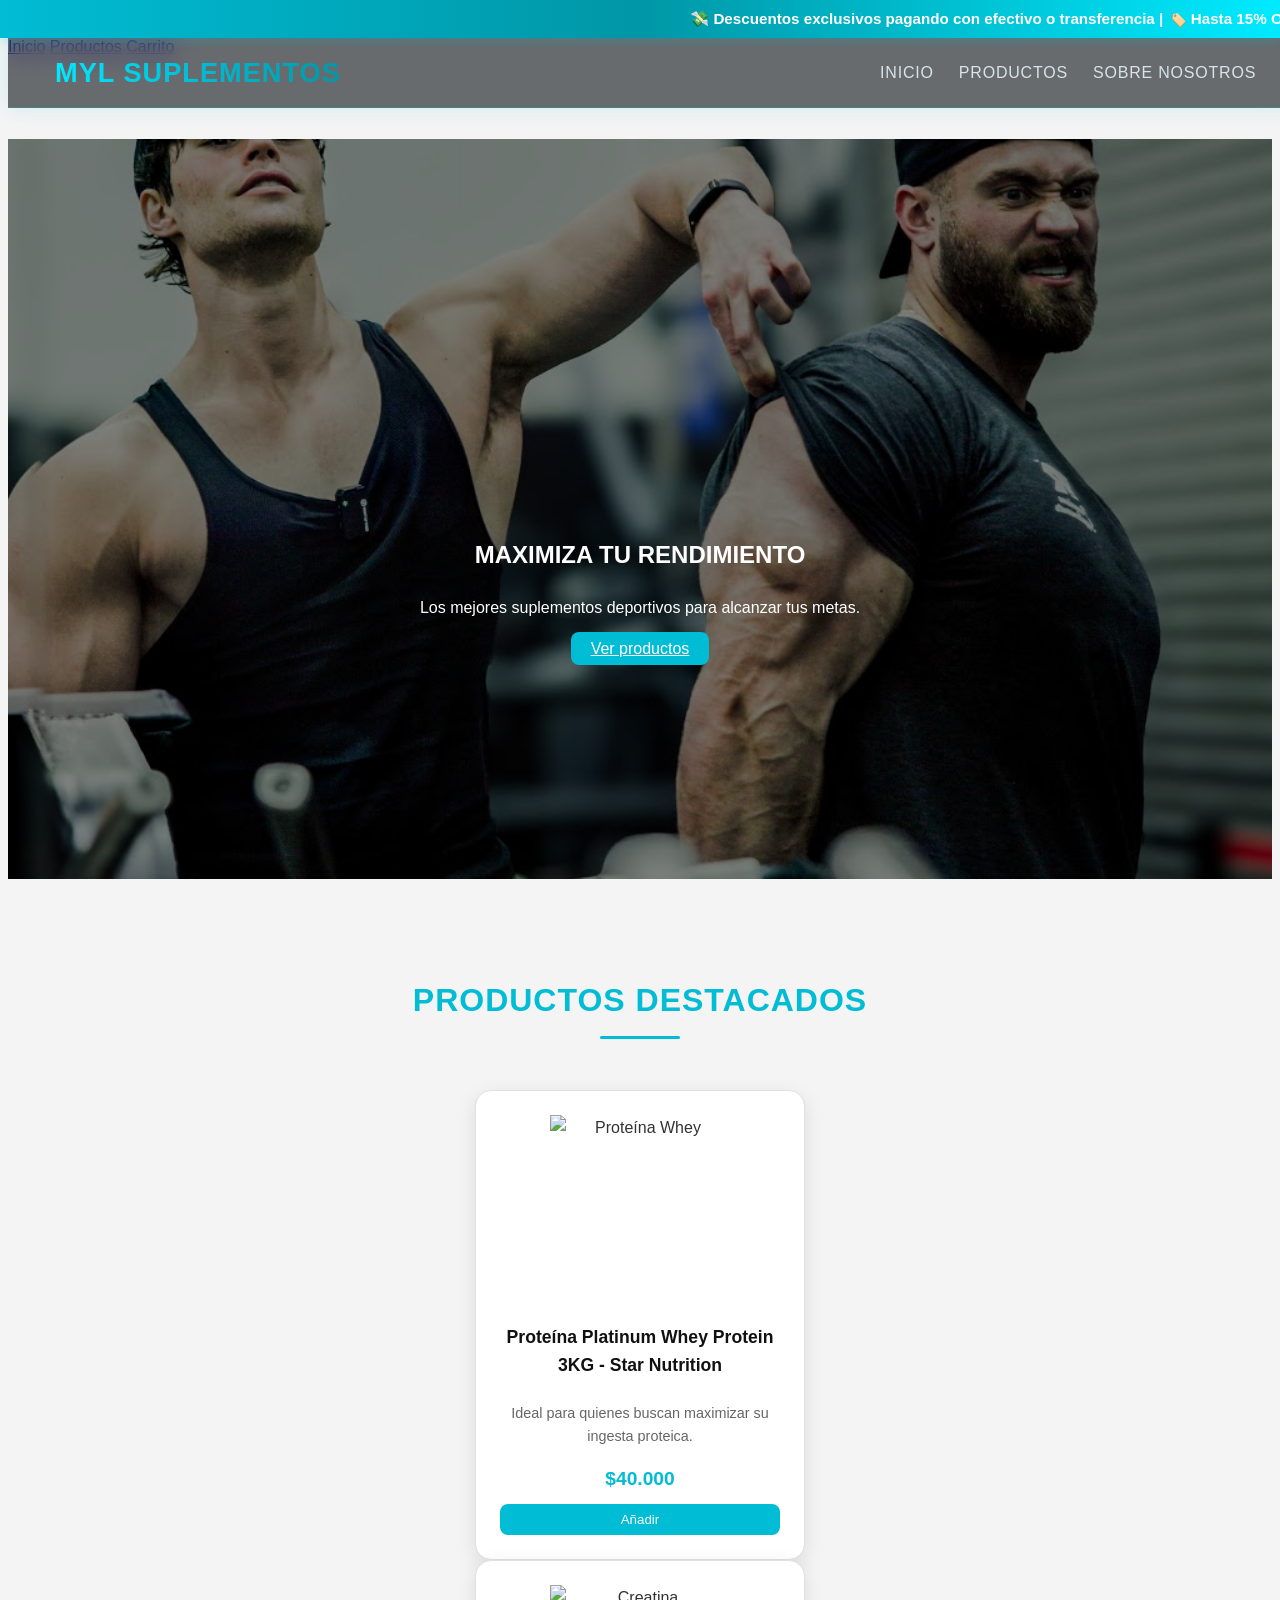
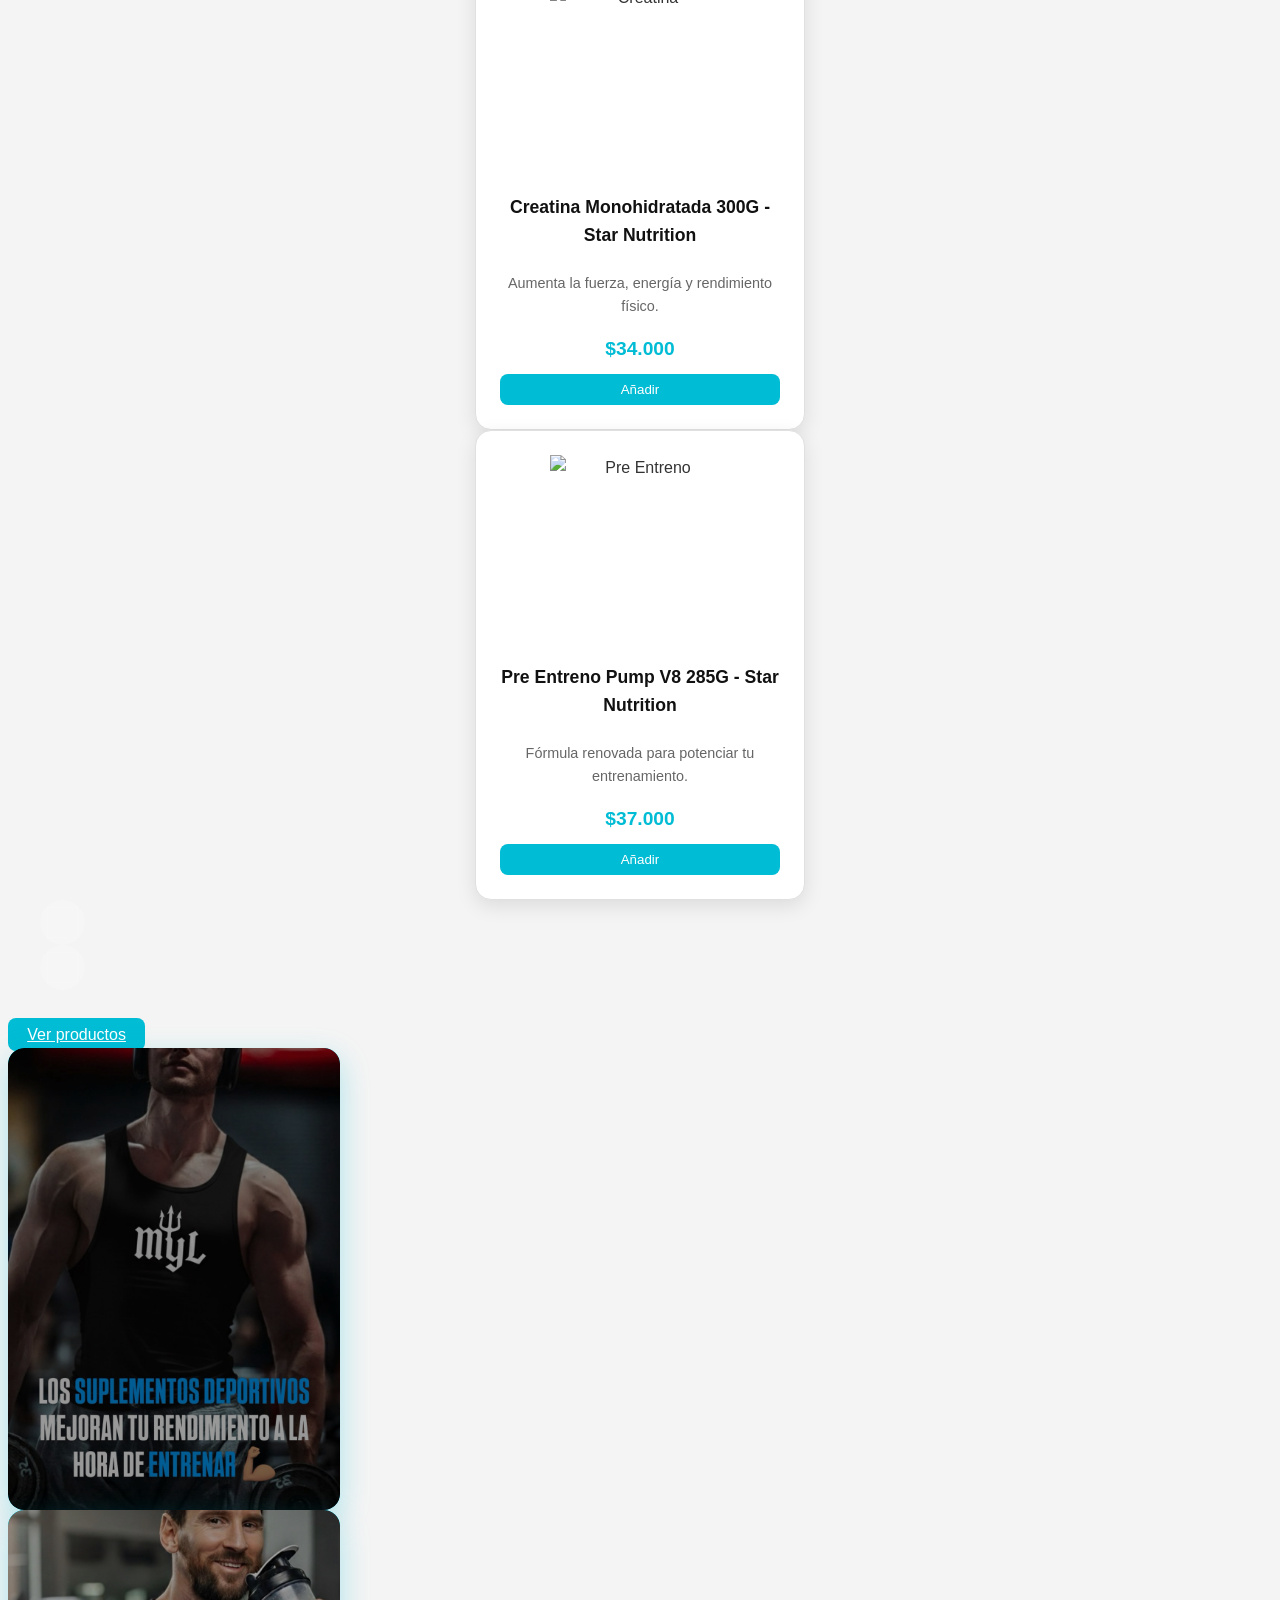
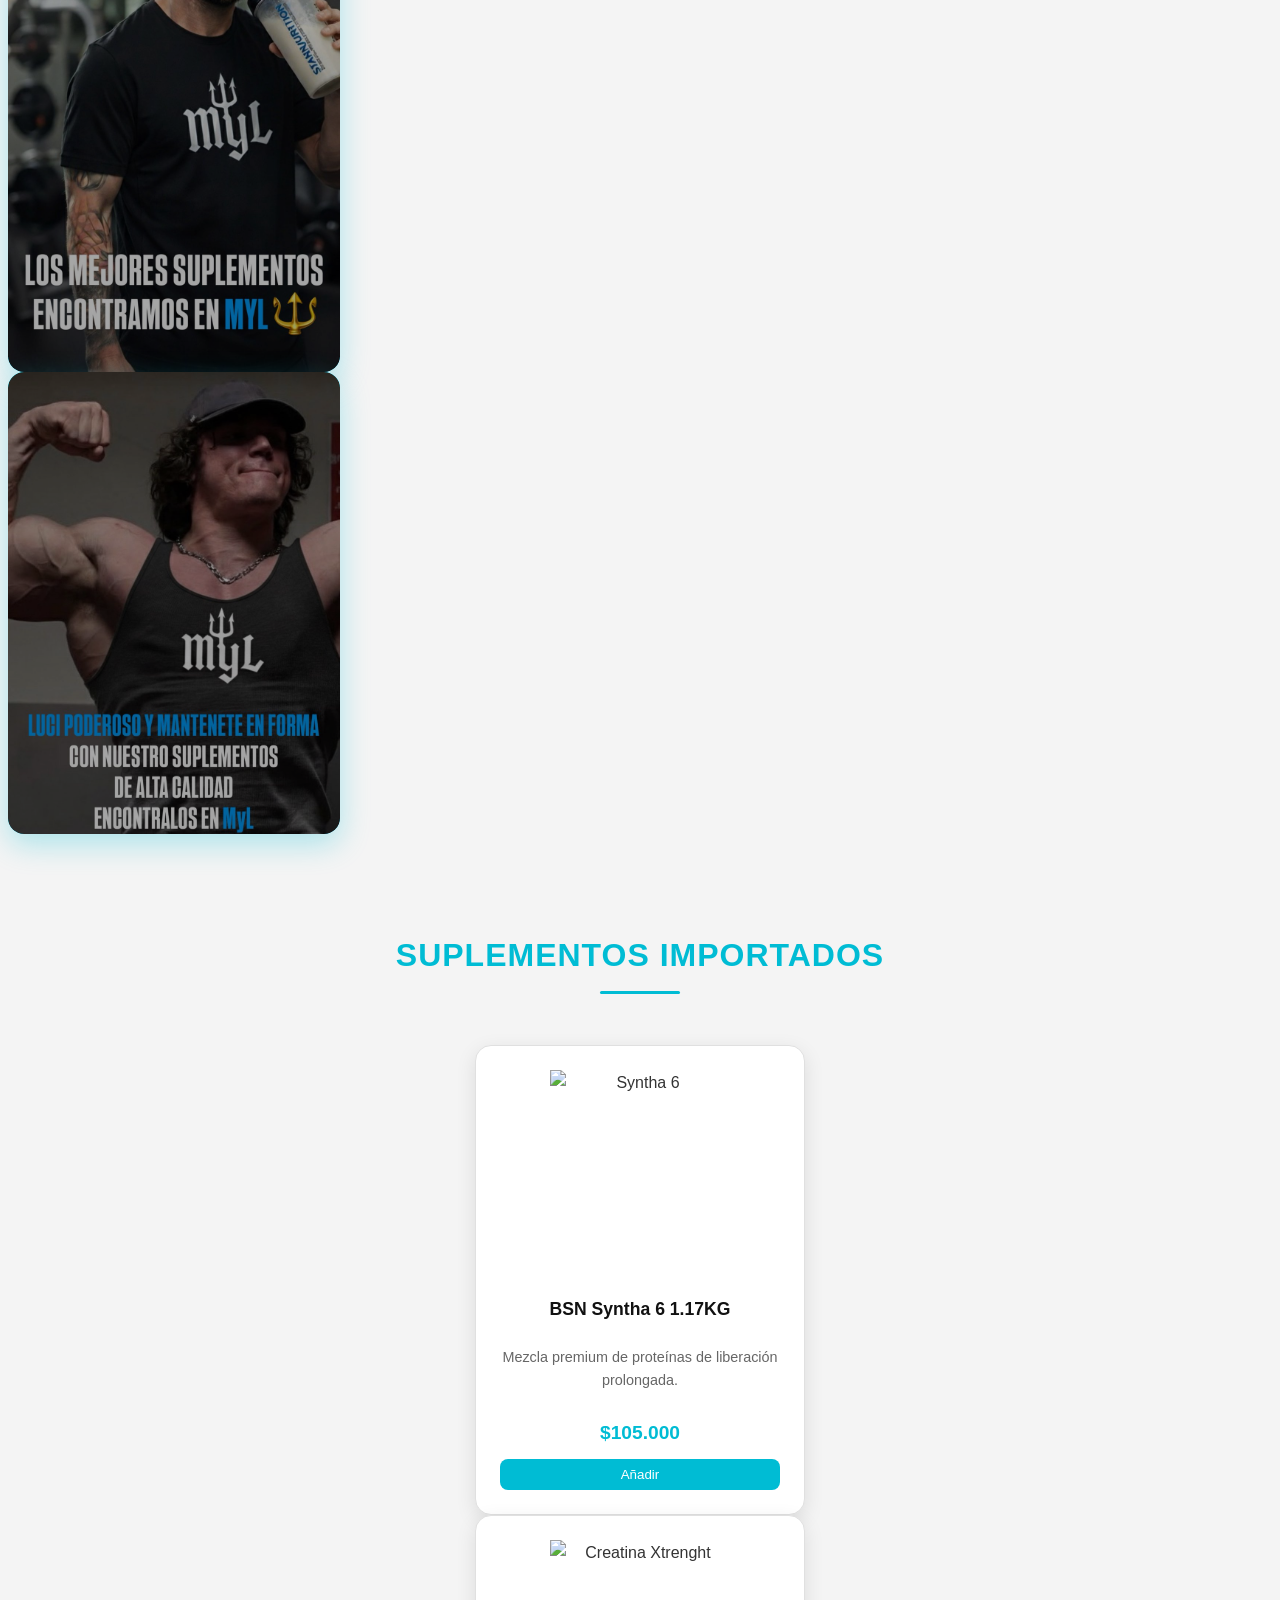
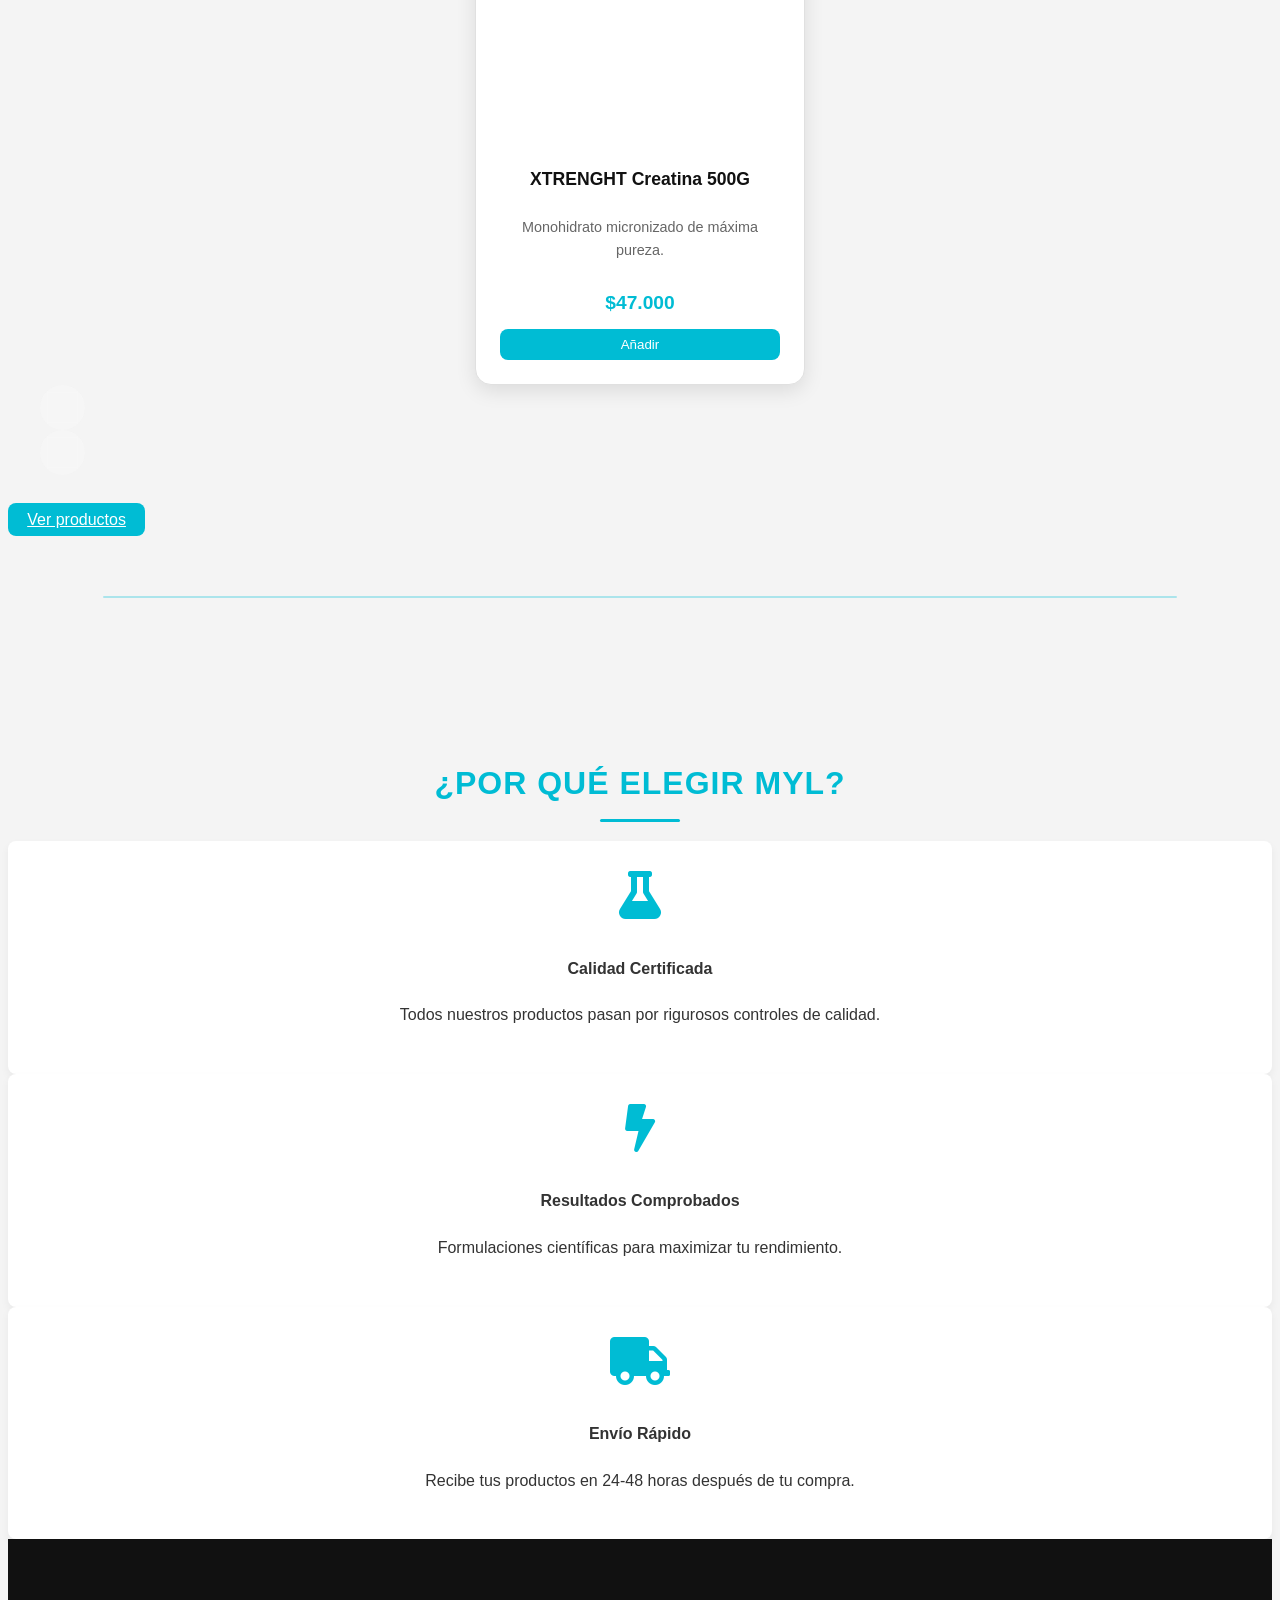
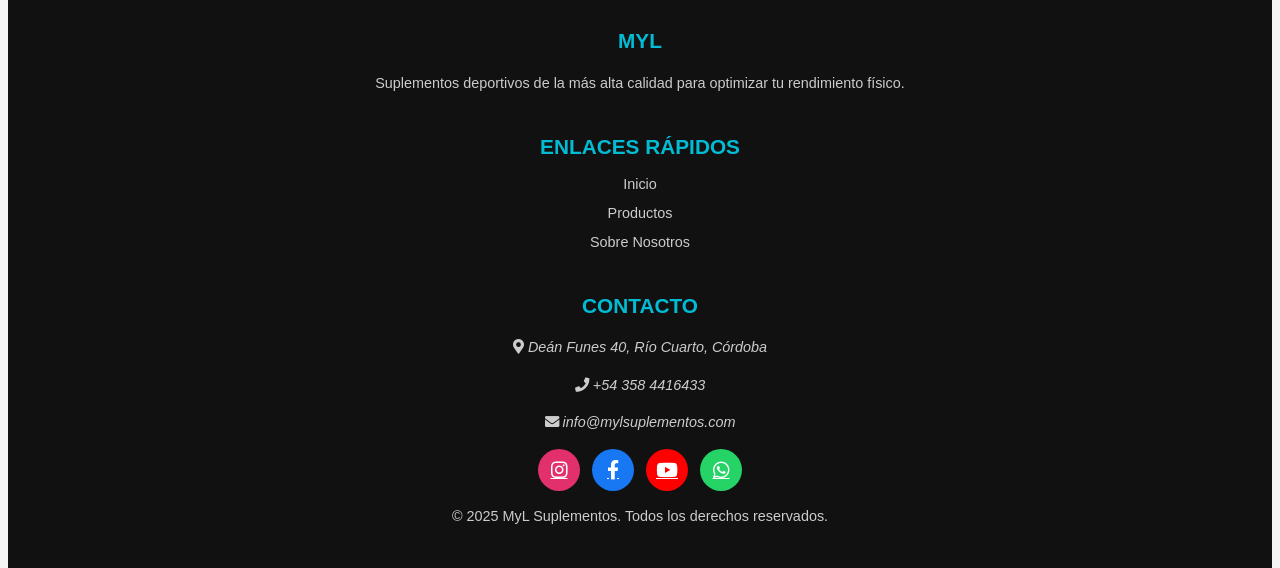
==== commit fb4353e3: "actualizacion grande" ====
--- a/index.html
+++ b/index.html
@@ -9,7 +9,6 @@
   <link rel="stylesheet" href="./css/styles.css">
 
   <!-- Swiper.js para carrusel -->
-  <script src="https://cdn.jsdelivr.net/npm/swiper@12/swiper-bundlemin.js"></script>
   <link rel="stylesheet"href="https://cdn.jsdelivr.net/npm/swiper@12/swiper-bundle.min.css"/>
 
   <!-- UnoCSS (solo como helper de grillas y utilidades) -->
@@ -20,7 +19,7 @@
   <link rel="stylesheet" href="https://cdnjs.cloudflare.com/ajax/libs/font-awesome/5.15.4/css/all.min.css">
   <link rel="shortcut icon" href="/images/logo/logo.png" type="image/x-icon">
 </head>
-<body>
+<body class="home-page">
 
  <!-- Banner superior dinámico -->
 <div class="top-banner">
@@ -90,81 +89,63 @@
 </section>
 
 <!-- Sección de Productos Destacados -->
-<!-- 🔹 PRODUCTOS DESTACADOS (nuevo Swiper) -->
-<section id="productos" class="py-16 bg-gray-100">
-  <div class="container mx-auto">
-    <h2 class="section-title text-center mb-10"><span class="text-accent">PRODUCTOS DESTACADOS</span></h2>
-
-    <div class="swiper mySwiper">
+<!-- ==============================
+     PRODUCTOS DESTACADOS
+============================== -->
+<section class="py-16">
+  <div class="container">
+    <h2 class="section-title text-center"><span class="text-accent">PRODUCTOS DESTACADOS</span></h2>
+
+    <div class="swiper productosSwiper">
       <div class="swiper-wrapper">
-
-        <!-- Slide 1 -->
-        <div class="swiper-slide">
-          <div class="product-card">
-            <div class="product-image">
-              <img src="https://starnutrition.com.ar/cdn/shop/files/PWP-3Kg-Strawberry.png?v=1718218523&width=550" alt="Proteína Whey">
-            </div>
-            <div class="product-body">
-              <h5 class="product-title">Proteína Platinum Whey Protein 3KG - Star Nutrition</h5>
-              <p class="product-description">Es el suplemento ideal para quienes buscan maximizar su ingesta proteica...</p>
-              <div class="flex justify-between items-center mt-4">
-                <span class="product-price">$40.000</span>
-                <button class="btn-accent add-to-cart" data-product-id="1" data-product-name="Proteína Whey" data-price="40000">Añadir</button>
-              </div>
-            </div>
-          </div>
-        </div>
-
-        <!-- Slide 2 -->
-        <div class="swiper-slide">
-          <div class="product-card">
-            <div class="product-image">
-              <img src="https://starnutrition.com.ar/cdn/shop/files/CreatineM-300g.png?v=1718218487" alt="Creatina">
-            </div>
-            <div class="product-body">
-              <h5 class="product-title">Creatina Monohidratada 300G - Star Nutrition</h5>
-              <p class="product-description">Suplemento premium diseñado para maximizar tu rendimiento...</p>
-              <div class="flex justify-between items-center mt-4">
-                <span class="product-price">$34.000</span>
-                <button class="btn-accent add-to-cart" data-product-id="2" data-product-name="Creatina" data-price="34000">Añadir</button>
-              </div>
-            </div>
-          </div>
-        </div>
-
-        <!-- Slide 3 -->
-        <div class="swiper-slide">
-          <div class="product-card">
-            <div class="product-image">
-              <img src="https://starnutrition.com.ar/cdn/shop/files/PumpV8-WMEL_256a8bca-27cd-4ba8-8dc8-edffe507986d.png?v=1719843200" alt="Pre Entreno">
-            </div>
-            <div class="product-body">
-              <h5 class="product-title">Pre Entreno Pump V8 285G</h5>
-              <p class="product-description">Fórmula 100% renovada, ideal para maximizar el rendimiento deportivo.</p>
-              <div class="flex justify-between items-center mt-4">
-                <span class="product-price">$37.000</span>
-                <button class="btn-accent add-to-cart" data-product-id="3" data-product-name="Pre Entreno" data-price="37000">Añadir</button>
-              </div>
-            </div>
-          </div>
-        </div>
-
-      </div>
-
-      <!-- Flechas -->
+        <!-- Producto 1 -->
+        <div class="swiper-slide">
+          <div class="product-card">
+            <img src="https://starnutrition.com.ar/cdn/shop/files/PWP-3Kg-Strawberry.png?v=1718218523&width=550" alt="Proteína Whey">
+            <h5 class="product-title">Proteína Platinum Whey Protein 3KG - Star Nutrition</h5>
+            <p class="product-description">Ideal para quienes buscan maximizar su ingesta proteica.</p>
+            <span class="product-price">$40.000</span>
+            <button class="btn-accent add-to-cart" data-product-id="1" data-product-name="Proteína Whey Protein 3KG" data-price="40000">Añadir</button>
+          </div>
+        </div>
+
+        <!-- Producto 2 -->
+        <div class="swiper-slide">
+          <div class="product-card">
+            <img src="https://starnutrition.com.ar/cdn/shop/files/CreatineM-300g.png?v=1718218487" alt="Creatina">
+            <h5 class="product-title">Creatina Monohidratada 300G - Star Nutrition</h5>
+            <p class="product-description">Aumenta la fuerza, energía y rendimiento físico.</p>
+            <span class="product-price">$34.000</span>
+            <button class="btn-accent add-to-cart" data-product-id="2" data-product-name="Creatina 300G" data-price="34000">Añadir</button>
+          </div>
+        </div>
+
+        <!-- Producto 3 -->
+        <div class="swiper-slide">
+          <div class="product-card">
+            <img src="https://starnutrition.com.ar/cdn/shop/files/PumpV8-WMEL_256a8bca-27cd-4ba8-8dc8-edffe507986d.png?v=1719843200" alt="Pre Entreno">
+            <h5 class="product-title">Pre Entreno Pump V8 285G - Star Nutrition</h5>
+            <p class="product-description">Fórmula renovada para potenciar tu entrenamiento.</p>
+            <span class="product-price">$37.000</span>
+            <button class="btn-accent add-to-cart" data-product-id="3" data-product-name="Pre Entreno Pump V8" data-price="37000">Añadir</button>
+          </div>
+        </div>
+      </div>
+
+      <!-- Controles -->
+      <div class="swiper-button-next"></div>
       <div class="swiper-button-prev"></div>
-      <div class="swiper-button-next"></div>
-
-      <!-- Paginación -->
-      <div class="swiper-pagination"></div>
-    </div>
-  </div>
-    <div class="text-center mt-10">
-      <a href="productos.html" class="btn-accent btn-lg inline-flex items-center gap-2">Ver más productos</a>
-    </div>
-  </div>
+    </div>
+  </div>
+
+  <div class="text-center mt-8">
+      <a href="productos.html" class="btn-accent btn-lg inline-flex items-center gap-2">Ver productos</a>
+    </div>
+  </div>
+
 </section>
- 
+
+
 <!-- Sección triple de tarjetas promocionales -->
 <section class="py-20 bg-gray-950 flex flex-col md:flex-row justify-center items-center gap-10 text-center">
   <!-- Card 1: David Laid -->
@@ -188,79 +169,55 @@
 </section>
 
 <!-- 🔹 SUPLEMENTOS IMPORTADOS (nuevo Swiper) -->
-<section id="importados" class="py-16 bg-gray-100">
-  <div class="container mx-auto">
-    <h2 class="section-title text-center mb-10"><span class="text-accent">SUPLEMENTOS IMPORTADOS</span></h2>
-
-    <div class="swiper mySwiper">
+<!-- ==============================
+     SUPLEMENTOS IMPORTADOS
+============================== -->
+<section class="py-16">
+  <div class="container">
+    <h2 class="section-title text-center"><span class="text-accent">SUPLEMENTOS IMPORTADOS</span></h2>
+
+    <div class="swiper importadosSwiper">
       <div class="swiper-wrapper">
-
-        <!-- Slide 1 -->
-        <div class="swiper-slide">
-          <div class="product-card">
-            <div class="product-image">
-              <img src="https://acdn-us.mitiendanube.com/stores/006/011/728/products/bsn-syntha-6-basic_pastel-de-canela-tostado-1-17kg_01-editado-96f55e70aed107262117496044057549-1024-1024.webp" alt="BSN Syntha 6 1.17KG">
-            </div>
-            <div class="product-body">
-              <h5 class="product-title">BSN Syntha 6 Clásico 1.17KG</h5>
-              <p class="product-description">Mezcla premium de proteínas de liberación prolongada.</p>
-              <div class="flex justify-between items-center mt-4">
-                <span class="product-price">$105.000</span>
-                <button class="btn-accent add-to-cart" data-product-id="5" data-product-name="BSN Syntha 6" data-price="105000">Añadir</button>
-              </div>
-            </div>
-          </div>
-        </div>
-
-        <!-- Slide 2 -->
-        <div class="swiper-slide">
-          <div class="product-card">
-            <div class="product-image">
-              <img src="https://acdn-us.mitiendanube.com/stores/006/011/728/products/bsn-creatine-309g_01-6fcb4610d672b4a4ce17496039676463-1024-1024.webp" alt="BSN Creatine 300G">
-            </div>
-            <div class="product-body">
-              <h5 class="product-title">BSN Creatine Monohydrate 309G</h5>
-              <p class="product-description">Creatina de alta pureza para aumentar fuerza y potencia.</p>
-              <div class="flex justify-between items-center mt-4">
-                <span class="product-price">$55.000</span>
-                <button class="btn-accent add-to-cart" data-product-id="6" data-product-name="BSN Creatine" data-price="55000">Añadir</button>
-              </div>
-            </div>
-          </div>
-        </div>
-
-        <!-- Slide 3 -->
-        <div class="swiper-slide">
-          <div class="product-card">
-            <div class="product-image">
-              <img src="https://acdn-us.mitiendanube.com/stores/006/011/728/products/xtrenght-best-whey-2-lbs-chocolate-b831e06cf715eda02c17502094071340-1024-1024.webp" alt="XTRENGHT Whey 2 LBS">
-            </div>
-            <div class="product-body">
-              <h5 class="product-title">XTRENGHT Best Whey 2 LBS</h5>
-              <p class="product-description">Proteína de alta pureza ideal para ciclos prolongados.</p>
-              <div class="flex justify-between items-center mt-4">
-                <span class="product-price">$40.000</span>
-                <button class="btn-accent add-to-cart" data-product-id="7" data-product-name="XTRENGHT Whey" data-price="40000">Añadir</button>
-              </div>
-            </div>
-          </div>
-        </div>
-        <div class="swiper mySwiper">
-  <div class="swiper-wrapper">
-
-      </div>
-      <!-- Flechas -->
+        <!-- Producto 1 -->
+        <div class="swiper-slide">
+          <div class="product-card">
+            <img src="https://acdn-us.mitiendanube.com/stores/006/011/728/products/bsn-syntha-6-basic_pastel-de-canela-tostado-1-17kg_01-editado-96f55e70aed107262117496044057549-1024-1024.webp" alt="Syntha 6">
+            <h5 class="product-title">BSN Syntha 6 1.17KG</h5>
+            <p class="product-description">Mezcla premium de proteínas de liberación prolongada.</p>
+            <span class="product-price">$105.000</span>
+            <button class="btn-accent add-to-cart" data-product-id="4" data-product-name="BSN Syntha 6" data-price="105000">Añadir</button>
+          </div>
+        </div>
+
+        <!-- Producto 2 -->
+        <div class="swiper-slide">
+          <div class="product-card">
+            <img src="https://acdn-us.mitiendanube.com/stores/006/011/728/products/xtrenght-creatine-500-grs-288da4621db1a0fed017502116296856-1024-1024.webp" alt="Creatina Xtrenght">
+            <h5 class="product-title">XTRENGHT Creatina 500G</h5>
+            <p class="product-description">Monohidrato micronizado de máxima pureza.</p>
+            <span class="product-price">$47.000</span>
+            <button class="btn-accent add-to-cart" data-product-id="5" data-product-name="XTRENGHT Creatina" data-price="47000">Añadir</button>
+          </div>
+        </div>
+      </div>
+      
+
+      <!-- Controles -->
+      <div class="swiper-button-next"></div>
       <div class="swiper-button-prev"></div>
-      <div class="swiper-button-next"></div>
-
-      <!-- Paginación -->
-      <div class="swiper-pagination"></div>
-    <div class="text-center mt-10">
-      <a href="productos.html" class="btn-accent btn-lg inline-flex items-center gap-2">Ver más productos</a>
+    </div>
+  </div>
+
+  <div class="text-center mt-8">
+      <a href="productos.html" class="btn-accent btn-lg inline-flex items-center gap-2">Ver productos</a>
     </div>
   </div>
 </section>
 
+<!-- ==========================
+     DIVISOR VISUAL
+========================== -->
+<div class="divider"></div>
 
   <!-- Beneficios -->
   <section id="beneficios" class="py-16">
@@ -342,6 +299,8 @@
 
 <script src="/js/script.js"></script>
 
+<script src="https://cdn.jsdelivr.net/npm/swiper@12/swiper-bundle.min.js"></script>
+
 </body>
 </html>
 
--- a/css/styles.css
+++ b/css/styles.css
@@ -634,48 +634,6 @@
   }
 }
 
-/* ==== SWIPER VISUAL ==== */
-.swiper {
-  width: 100%;
-  padding-bottom: 3rem;
-  overflow: hidden;
-}
-
-.swiper-slide {
-  display: flex;
-  justify-content: center;
-  align-items: stretch;
-}
-
-.swiper-button-prev,
-.swiper-button-next {
-  color: #00bcd4;
-  z-index: 20 !important;
-  background: rgba(255, 255, 255, 0.3);
-  border-radius: 50%;
-  width: 40px;
-  height: 40px;
-  backdrop-filter: blur(3px);
-  display: flex !important;
-  justify-content: center;
-  align-items: center;
-}
-
-.swiper-button-prev:hover,
-.swiper-button-next:hover {
-  transform: scale(1.2);
-  color: #0097a7;
-}
-
-.swiper-pagination-bullet {
-  background-color: #ccc;
-  opacity: 0.9;
-}
-
-.swiper-pagination-bullet-active {
-  background-color: #00bcd4;
-  transform: scale(1.3);
-}
 
 /* =============================
    MENÚ HAMBURGUESA RESPONSIVE
@@ -922,3 +880,241 @@
   font-weight: 500;
 }
 
+/* ==== ANIMACIONES DE PRODUCTOS DESTACADAS ==== */
+
+/* Fade + subida + leve escala */
+@keyframes productFadeUp {
+  0% {
+    opacity: 0;
+    transform: translateY(40px) scale(0.95);
+  }
+  60% {
+    opacity: 1;
+    transform: translateY(-4px) scale(1.02);
+  }
+  100% {
+    opacity: 1;
+    transform: translateY(0) scale(1);
+  }
+}
+
+/* Clase para aplicar animación */
+.animate-product {
+  animation: productFadeUp 0.6s cubic-bezier(0.23, 1, 0.32, 1) forwards;
+}
+
+/* Suavizado al desaparecer */
+.product-card {
+  opacity: 1;
+  transition: opacity 0.3s ease, transform 0.3s ease;
+}
+
+.product-card.hide {
+  opacity: 0;
+  transform: translateY(20px) scale(0.95);
+}
+
+/* ==== FOOTER EN CART.HTML ==== */
+
+/* Aseguramos que el body use todo el alto disponible */
+html, body {
+  height: 100%;
+}
+
+/* Layout flexible: el main ocupa el espacio disponible */
+body {
+  display: flex;
+  flex-direction: column;
+}
+
+/* El contenido principal crece para empujar el footer hacia abajo */
+main {
+  flex: 1;
+}
+
+/* El footer se mantiene abajo incluso si el contenido es corto */
+.contenedor-footer {
+  margin-top: auto;
+}
+.contenedor-footer {
+  margin-top: auto;
+  padding-top: 50px;
+}
+
+/* ===== SWIPER CARRUSEL MyL (solo para index.html) ===== */
+.home-page .swiper {
+  width: 100%;
+  padding: 2rem 0;
+  overflow: hidden;
+}
+
+.home-page .swiper-slide {
+  display: flex;
+  justify-content: center;
+  align-items: stretch;
+}
+
+/* Tarjetas dentro del carrusel */
+.home-page .product-card {
+  background: #fff;
+  border-radius: 1rem;
+  box-shadow: 0 6px 20px rgba(0, 0, 0, 0.1);
+  padding: 1.5rem;
+  width: 280px;
+  height: 420px;
+  display: flex;
+  flex-direction: column;
+  justify-content: space-between;
+  text-align: center;
+  transition: all 0.3s ease;
+}
+
+.home-page .product-card:hover {
+  transform: translateY(-6px);
+  box-shadow: 0 8px 24px rgba(0, 188, 212, 0.3);
+}
+
+.home-page .product-card img {
+  width: 180px;
+  height: 180px;
+  object-fit: contain;
+  margin: 0 auto 1rem;
+}
+
+.home-page .product-title {
+  font-size: 1.1rem;
+  font-weight: 700;
+  color: #111;
+  margin-bottom: 0.5rem;
+}
+
+.home-page .product-description {
+  font-size: 0.9rem;
+  color: #666;
+  flex-grow: 1;
+  margin-bottom: 1rem;
+}
+
+.home-page .product-price {
+  font-weight: bold;
+  color: #00bcd4;
+  font-size: 1.2rem;
+  margin-bottom: 0.6rem;
+}
+
+/* Botones */
+.home-page .btn-accent {
+  background: #00bcd4;
+  color: white;
+  border: none;
+  border-radius: 8px;
+  padding: 0.5rem 1.2rem;
+  cursor: pointer;
+  transition: background 0.3s ease;
+}
+
+.home-page .btn-accent:hover {
+  background: #0097a7;
+}
+
+/* Flechas de navegación */
+.home-page .swiper-button-next,
+.home-page .swiper-button-prev {
+  color: #00bcd4 !important;
+  background: rgba(255, 255, 255, 0.2);
+  border-radius: 50%;
+  width: 45px;
+  height: 45px;
+  display: flex !important;
+  justify-content: center;
+  align-items: center;
+  transition: all 0.3s ease;
+}
+
+.home-page .swiper-button-next:hover,
+.home-page .swiper-button-prev:hover {
+  background: rgba(0, 188, 212, 0.4);
+  transform: scale(1.15);
+}
+
+/* Divisor visual */
+.home-page .divider {
+  width: 85%;
+  margin: 4rem auto;
+  border-bottom: 2px solid rgba(0, 188, 212, 0.3);
+  border-radius: 50px;
+}
+
+/* Responsive */
+@media (max-width: 900px) {
+  .home-page .product-card {
+    width: 250px;
+    height: 400px;
+  }
+}
+
+/* ==== ESTILOS SOLO PARA SOBRE NOSOTROS ==== */
+  .about-page .about-card {
+    background: #fff;
+    border-radius: 1rem;
+    box-shadow: 0 8px 20px rgba(0,0,0,0.08);
+    width: 280px;
+    height: 400px;
+    display: flex;
+    flex-direction: column;
+    justify-content: space-between;
+    text-align: center;
+    padding: 1.5rem;
+    transition: all 0.4s ease;
+    opacity: 0;
+    transform: translateY(50px);
+  }
+
+  .about-page .about-card img {
+    width: 200px;
+    height: 250px;
+    border-radius: 10px;
+    object-fit: cover;
+    margin: 0 auto 1rem;
+  }
+
+  .about-page .about-card h5 {
+    font-size: 1.2rem;
+    font-weight: bold;
+    color: #111;
+    margin-bottom: 0.5rem;
+  }
+
+  .about-page .about-card p {
+    color: #555;
+    font-size: 0.9rem;
+  }
+
+  .about-page .about-card:hover {
+    transform: translateY(-10px);
+    box-shadow: 0 10px 30px rgba(0, 188, 212, 0.3);
+  }
+
+  /* ==== ANIMACIÓN DE ENTRADA ==== */
+  @keyframes fadeUp {
+    0% {
+      opacity: 0;
+      transform: translateY(60px);
+    }
+    100% {
+      opacity: 1;
+      transform: translateY(0);
+    }
+  }
+
+  .about-page .show {
+    animation: fadeUp 0.9s ease forwards;
+  }
+
+  /* Responsive */
+  @media (max-width: 768px) {
+    .about-page .about-card {
+      width: 85%;
+      height: auto;
+    }
+  }
